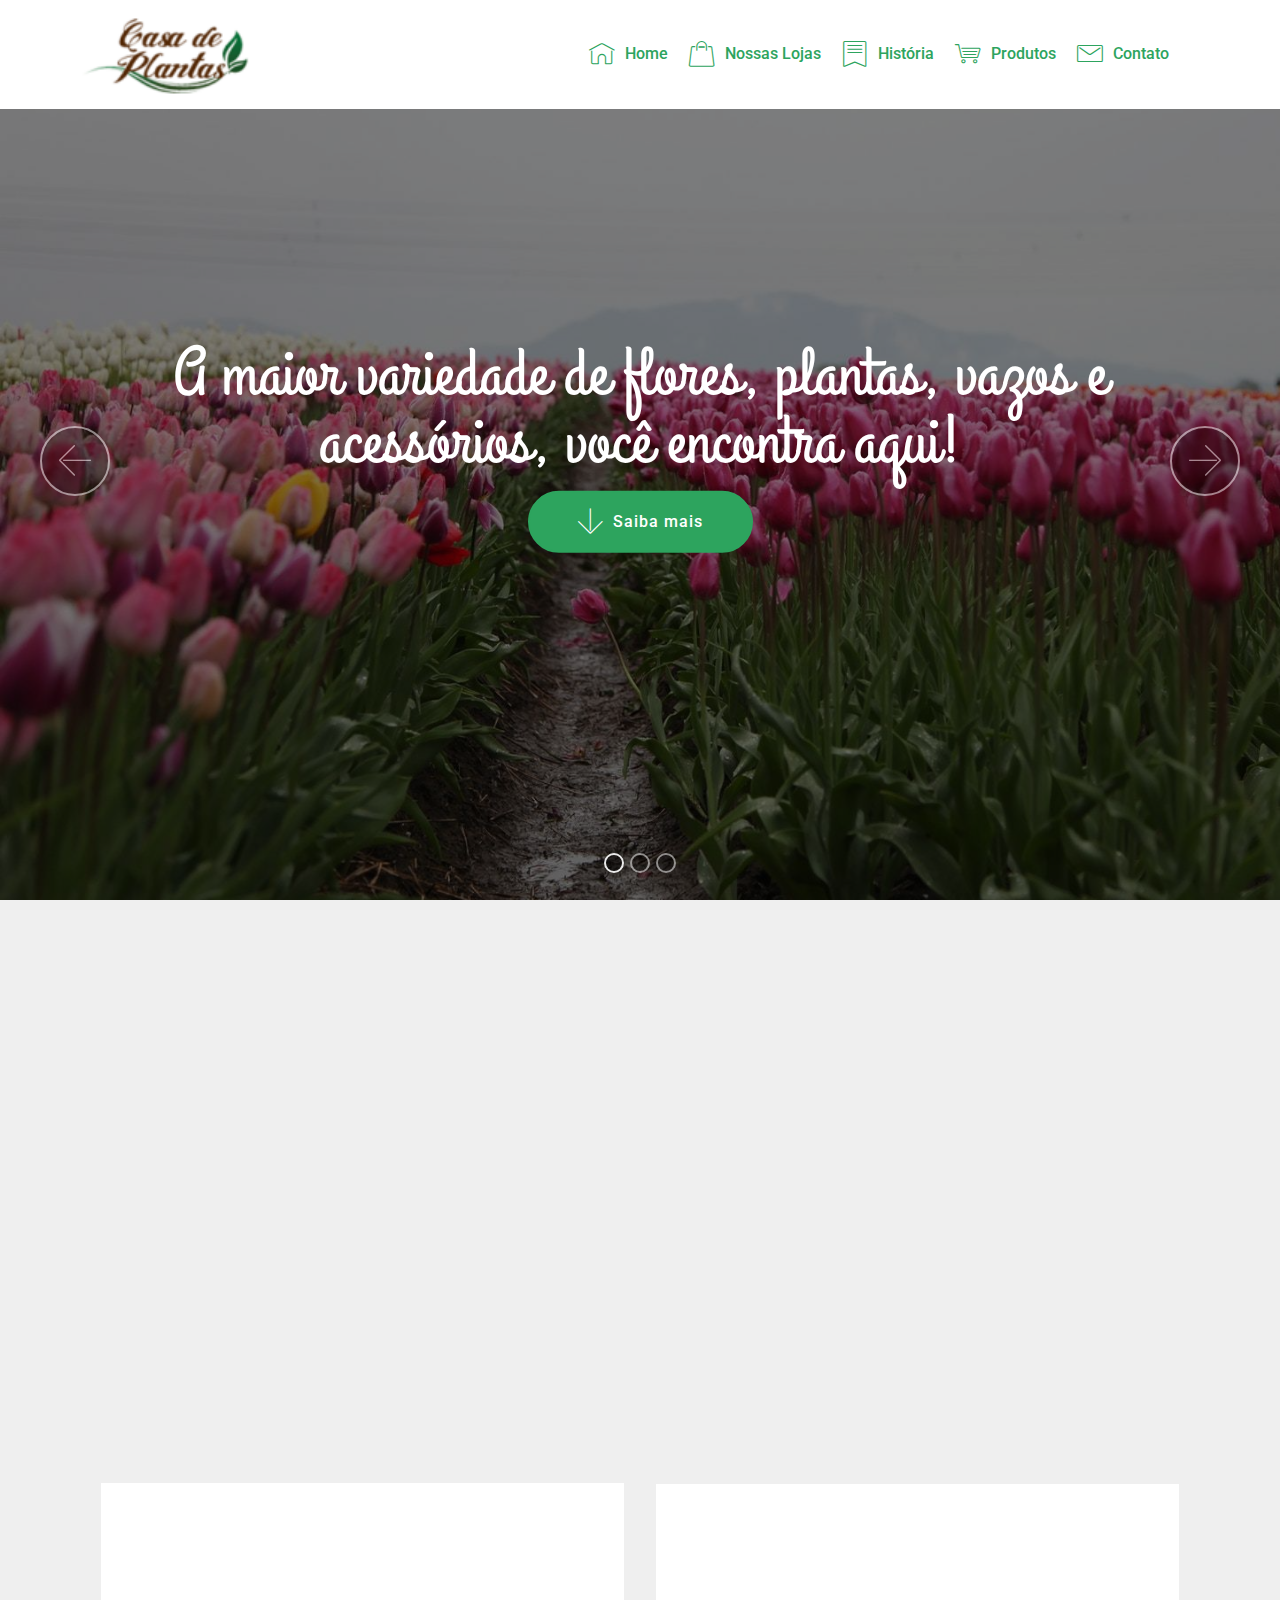
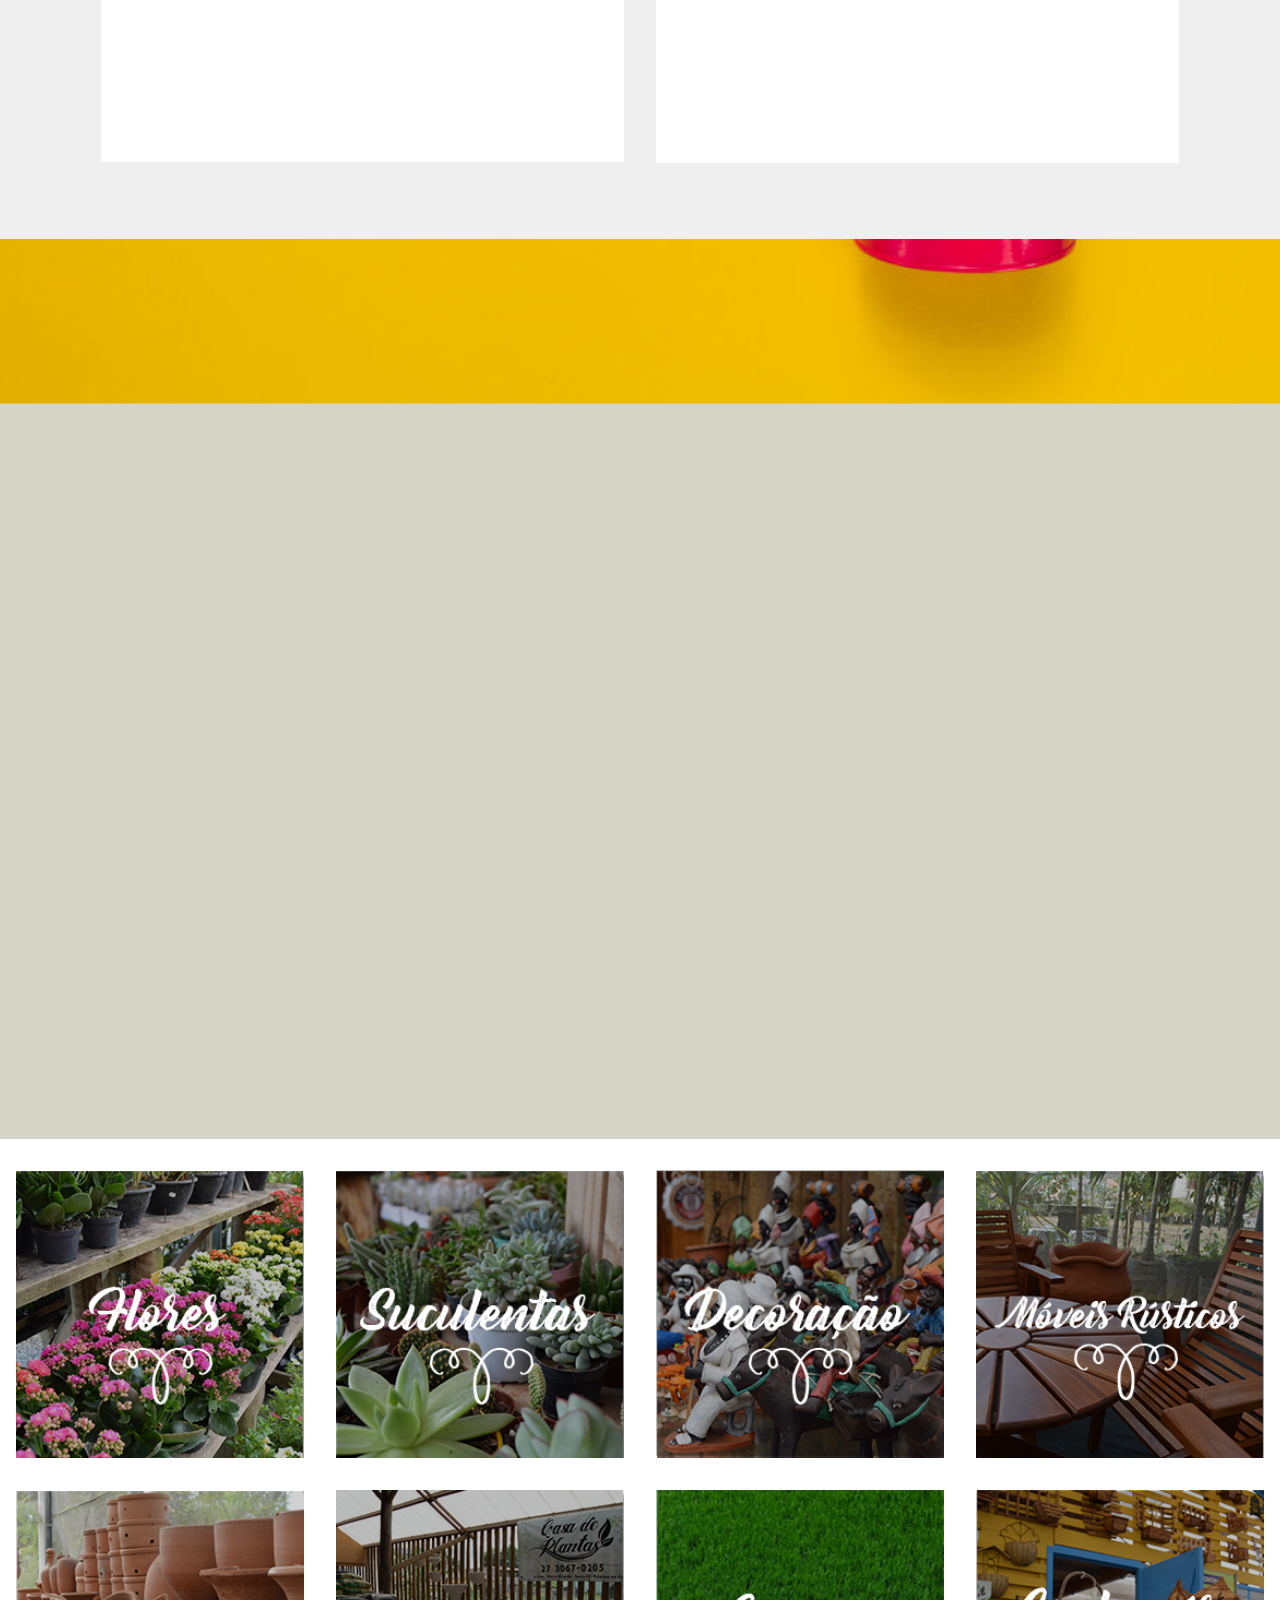
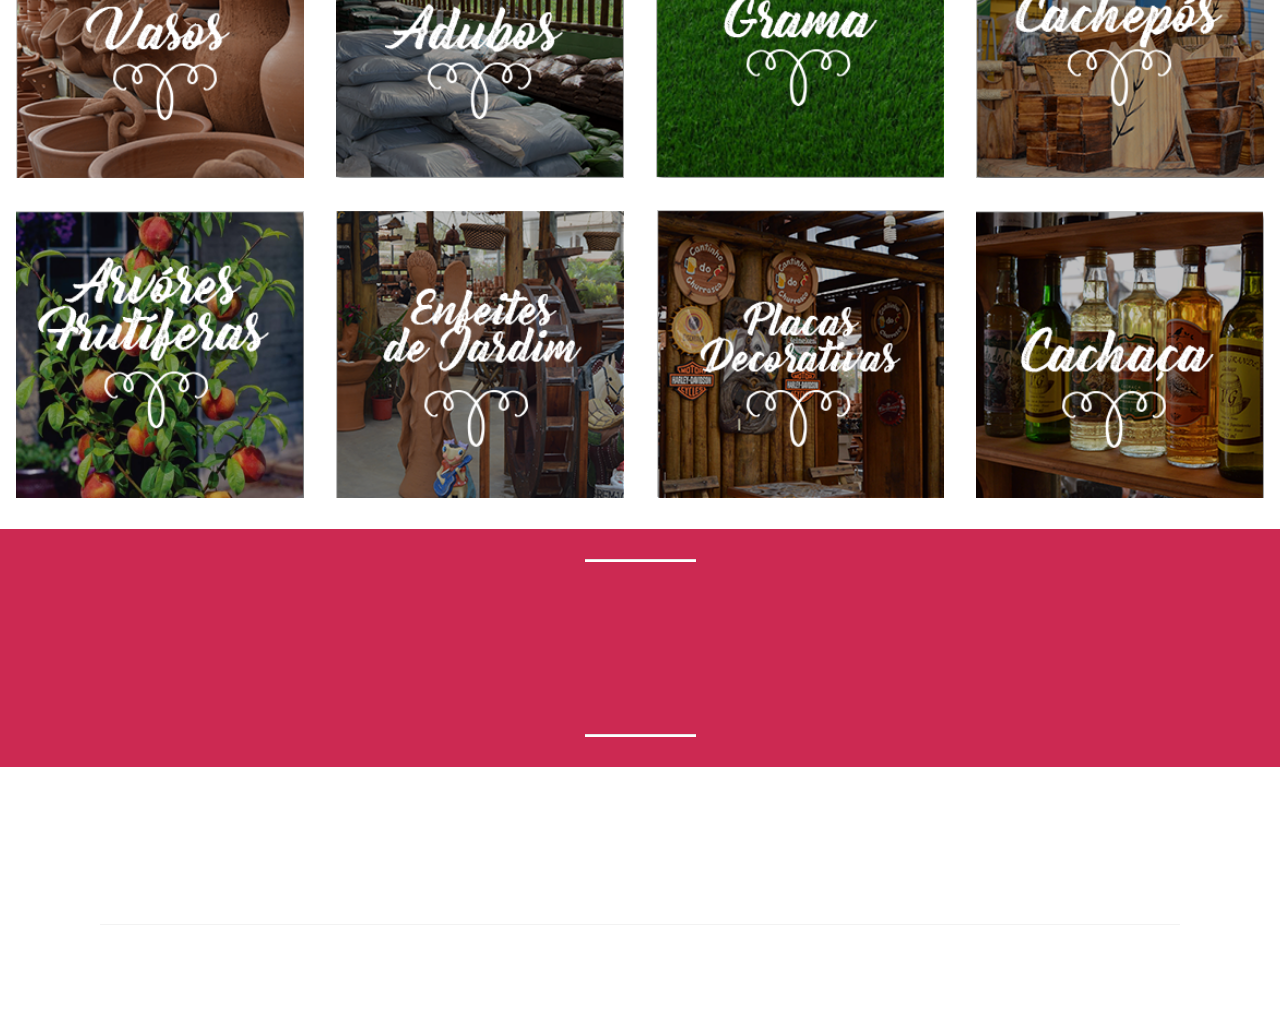
==== projects/casadeplantas/index.html @ 3182a77b "Project Casa de Plantas" ====
<!DOCTYPE html>
<html >
<head>
  <!-- Site made with Mobirise Website Builder v4.6.5, https://mobirise.com -->
  <meta charset="UTF-8">
  <meta http-equiv="X-UA-Compatible" content="IE=edge">
  <meta name="generator" content="Mobirise v4.6.5, mobirise.com">
  <meta name="viewport" content="width=device-width, initial-scale=1, minimum-scale=1">
  <link rel="shortcut icon" href="assets/images/logocasa-122x62.png" type="image/x-icon">
  <meta name="description" content="">
  <title>Home</title>
  <link rel="stylesheet" href="assets/web/assets/mobirise-icons/mobirise-icons.css">
  <link rel="stylesheet" href="assets/tether/tether.min.css">
  <link rel="stylesheet" href="assets/bootstrap/css/bootstrap.min.css">
  <link rel="stylesheet" href="assets/bootstrap/css/bootstrap-grid.min.css">
  <link rel="stylesheet" href="assets/bootstrap/css/bootstrap-reboot.min.css">
  <link rel="stylesheet" href="assets/dropdown/css/style.css">
  <link rel="stylesheet" href="assets/animatecss/animate.min.css">
  <link rel="stylesheet" href="assets/socicon/css/styles.css">
  <link rel="stylesheet" href="assets/theme/css/style.css">
  <link rel="stylesheet" href="assets/gallery/style.css">
  <link rel="stylesheet" href="assets/mobirise/css/mbr-additional.css" type="text/css">
  
  
  
</head>
<body>
  <section class="menu cid-qLz55NxRgH" once="menu" id="menu1-e">

    

    <nav class="navbar navbar-expand beta-menu navbar-dropdown align-items-center navbar-fixed-top navbar-toggleable-sm">
        <button class="navbar-toggler navbar-toggler-right" type="button" data-toggle="collapse" data-target="#navbarSupportedContent" aria-controls="navbarSupportedContent" aria-expanded="false" aria-label="Toggle navigation">
            <div class="hamburger">
                <span></span>
                <span></span>
                <span></span>
                <span></span>
            </div>
        </button>
        <div class="menu-logo">
            <div class="navbar-brand">
                <span class="navbar-logo">
                    <a href="https://mobirise.com">
                         <img src="assets/images/logocasa-122x62.png" alt="Mobirise" title="" style="height: 5.8rem;">
                    </a>
                </span>
                <span class="navbar-caption-wrap"><a class="navbar-caption text-white display-4" href="https://mobirise.com">
                        Casa de Plantas</a></span>
            </div>
        </div>
        <div class="collapse navbar-collapse" id="navbarSupportedContent">
            <ul class="navbar-nav nav-dropdown nav-right" data-app-modern-menu="true"><li class="nav-item">
                    <a class="nav-link link text-primary display-4" href="https://mobirise.com">
                        <span class="mbri-home mbr-iconfont mbr-iconfont-btn"></span>
                        Home</a>
                </li><li class="nav-item"><a class="nav-link link text-primary display-4" href="https://mobirise.com"><span class="mbri-shopping-bag mbr-iconfont mbr-iconfont-btn"></span>
                        
                        Nossas Lojas</a></li><li class="nav-item"><a class="nav-link link text-primary display-4" href="https://mobirise.com"><span class="mbri-bookmark mbr-iconfont mbr-iconfont-btn"></span>
                        
                        História</a></li><li class="nav-item"><a class="nav-link link text-primary display-4" href="https://mobirise.com"><span class="mbri-shopping-cart mbr-iconfont mbr-iconfont-btn"></span>
                        
                        Produtos</a></li><li class="nav-item"><a class="nav-link link text-primary display-4" href="https://mobirise.com"><span class="mbri-letter mbr-iconfont mbr-iconfont-btn"></span>
                        
                        Contato</a></li>
                <li class="nav-item">
                    <a class="nav-link link text-primary display-4" href="https://mobirise.com">
                        </a>
                </li></ul>
            
        </div>
    </nav>
</section>

<section class="engine"><a href="https://mobirise.ws/k">develop your own website</a></section><section class="carousel slide cid-qLC7pUG3yW" data-interval="false" id="slider1-m">

    

    <div class="full-screen"><div class="mbr-slider slide carousel" data-pause="true" data-keyboard="false" data-ride="false" data-interval="false"><ol class="carousel-indicators"><li data-app-prevent-settings="" data-target="#slider1-m" class=" active" data-slide-to="0"></li><li data-app-prevent-settings="" data-target="#slider1-m" data-slide-to="1"></li><li data-app-prevent-settings="" data-target="#slider1-m" data-slide-to="2"></li></ol><div class="carousel-inner" role="listbox"><div class="carousel-item slider-fullscreen-image active" data-bg-video-slide="false" style="background-image: url(assets/images/mbr-1445x1080.jpg);"><div class="container container-slide"><div class="image_wrapper"><div class="mbr-overlay"></div><img src="assets/images/mbr-1445x1080.jpg"><div class="carousel-caption justify-content-center"><div class="col-10 align-center"><h2 class="mbr-fonts-style display-1">A maior variedade de flores, plantas, vazos e acessórios, você encontra aqui!</h2><div class="mbr-section-btn" buttons="0"><a class="btn  display-4 btn-primary" href="https://mobirise.com"><span class="mbri-down mbr-iconfont mbr-iconfont-btn"></span>Saiba mais</a> </div></div></div></div></div></div><div class="carousel-item slider-fullscreen-image" data-bg-video-slide="https://www.youtube.com/watch?v=fwkKc6M60-0"><div class="mbr-overlay"></div><div class="container container-slide"><div class="image_wrapper"><img src="assets/images/2.jpg" style="opacity: 0;"><div class="carousel-caption justify-content-center"><div class="col-10 align-left"><h2 class="mbr-fonts-style display-1">VIDEO SLIDE</h2><p class="lead mbr-text mbr-fonts-style display-5">Slide with youtube video background and color overlay. Title and text are aligned to the left.</p></div></div></div></div></div><div class="carousel-item slider-fullscreen-image" data-bg-video-slide="false" style="background-image: url(assets/images/3.jpg);"><div class="container container-slide"><div class="image_wrapper"><div class="mbr-overlay"></div><img src="assets/images/3.jpg"><div class="carousel-caption justify-content-center"><div class="col-10 align-right"><h2 class="mbr-fonts-style display-1">IMAGE SLIDE</h2><p class="lead mbr-text mbr-fonts-style display-5">Choose from the large selection of latest pre-made blocks - jumbotrons, hero images, parallax scrolling, video backgrounds, hamburger menu, sticky header and more.</p><div class="mbr-section-btn" buttons="0"><a class="btn btn-info display-4" href="https://mobirise.com">FOR WINDOWS</a> <a class="btn  btn-white-outline display-4" href="https://mobirise.com">FOR MAC</a></div></div></div></div></div></div></div><a data-app-prevent-settings="" class="carousel-control carousel-control-prev" role="button" data-slide="prev" href="#slider1-m"><span aria-hidden="true" class="mbri-left mbr-iconfont"></span><span class="sr-only">Previous</span></a><a data-app-prevent-settings="" class="carousel-control carousel-control-next" role="button" data-slide="next" href="#slider1-m"><span aria-hidden="true" class="mbri-right mbr-iconfont"></span><span class="sr-only">Next</span></a></div></div>

</section>

<section class="features18 popup-btn-cards cid-qLzdZQJFqH" id="features18-j">

    

    
    <div class="container">
        <h2 class="mbr-section-title pb-3 align-center mbr-fonts-style display-1"><em>
            Conheça nossas lojas</em></h2>
        
        <div class="media-container-row pt-5 ">
            <div class="card p-3 col-12 col-md-6">
                <div class="card-wrapper ">
                    <div class="card-img">
                        <div class="mbr-overlay"></div>
                        <div class="mbr-section-btn text-center"><a href="https://mobirise.com" class="btn btn-primary display-4">Saiba mais</a></div>
                        <img src="assets/images/nova-almeida-435x294.png" alt="Mobirise" title="">
                    </div>
                    <div class="card-box">
                        <h4 class="card-title mbr-fonts-style display-1">
                            Nova Almeida</h4>
                        <p class="mbr-text mbr-fonts-style align-left display-7">
                            Matriz: Av. Edvaldo Lima, 366,<br>Nova Almeida, Serra, ES<br>27 300205.0205 | 27 3099.3636<br>27 99604.5828</p>
                    </div>
                </div>
            </div>
            <div class="card p-3 col-12 col-md-6">
                <div class="card-wrapper">
                    <div class="card-img">
                        <div class="mbr-overlay"></div>
                        <div class="mbr-section-btn text-center"><a href="https://mobirise.com" class="btn btn-primary display-4">Saiba mais</a></div>
                        <img src="assets/images/vianna-435x295.png" alt="Mobirise" title="">
                    </div>
                    <div class="card-box">
                        <h4 class="card-title mbr-fonts-style display-1">
                            Vianna</h4>
                        <p class="mbr-text mbr-fonts-style display-7">
                           Filial: BR 262, KM 305,<br>Ribeira, Vianna, ES<br>27 3012.2121 | 27 99796.4294<br>27 99819.5432</p>
                    </div>
                </div>
            </div>

            

            
        </div>
    </div>
</section>

<section class="header9 cid-qLCddKnNdY mbr-fullscreen mbr-parallax-background" id="header9-n">

    

    <div class="mbr-overlay" style="opacity: 0.2; background-color: rgb(120, 115, 36);">
    </div>

    <div class="container">
        <div class="media-container-column mbr-white col-md-8">
            <h1 class="mbr-section-title align-left mbr-bold pb-3 mbr-fonts-style display-1"><em>A Casa de Plantas brotou de um Sonho de empreender e inovar no segmento!</em></h1>
            
            <p class="mbr-text align-left pb-3 mbr-fonts-style display-5">
                Foi pensando assim que a empresa buscou o que há de melhor no mercado de flores. A começar por nossos profissionais que são altamente qualificados, com formação nacional e internacional no segmento, o que nos credencia a proporcionar aos nossos clientes os melhores produtos e serviços que o mercado de flores pode oferecer.</p>
            
        </div>
    </div>

    
</section>

<section class="mbr-gallery mbr-slider-carousel cid-qLCiSWpXST" id="gallery3-o">

    

    <div>
        <div><!-- Filter --><!-- Gallery --><div class="mbr-gallery-row"><div class="mbr-gallery-layout-default"><div><div><div class="mbr-gallery-item mbr-gallery-item--p2" data-video-url="false" data-tags="Awesome"><div href="#lb-gallery3-o" data-slide-to="0" data-toggle="modal"><img src="assets/images/flores-264x264-264x264.png" alt=""><span class="icon-focus"></span></div></div><div class="mbr-gallery-item mbr-gallery-item--p2" data-video-url="false" data-tags="Responsive"><div href="#lb-gallery3-o" data-slide-to="1" data-toggle="modal"><img src="assets/images/suculentas-264x264-264x264.png" alt=""><span class="icon-focus"></span></div></div><div class="mbr-gallery-item mbr-gallery-item--p2" data-video-url="false" data-tags="Creative"><div href="#lb-gallery3-o" data-slide-to="2" data-toggle="modal"><img src="assets/images/decoracao-264x264-264x264.png" alt=""><span class="icon-focus"></span></div></div><div class="mbr-gallery-item mbr-gallery-item--p2" data-video-url="false" data-tags="Animated"><div href="#lb-gallery3-o" data-slide-to="3" data-toggle="modal"><img src="assets/images/moveis-rusticos-264x264-264x264.png" alt=""><span class="icon-focus"></span></div></div><div class="mbr-gallery-item mbr-gallery-item--p2" data-video-url="false" data-tags="Awesome"><div href="#lb-gallery3-o" data-slide-to="4" data-toggle="modal"><img src="assets/images/vazos-264x264-264x264.png" alt=""><span class="icon-focus"></span></div></div><div class="mbr-gallery-item mbr-gallery-item--p2" data-video-url="false" data-tags="Awesome"><div href="#lb-gallery3-o" data-slide-to="5" data-toggle="modal"><img src="assets/images/adubos-264x264-264x264.png" alt=""><span class="icon-focus"></span></div></div><div class="mbr-gallery-item mbr-gallery-item--p2" data-video-url="false" data-tags="Responsive"><div href="#lb-gallery3-o" data-slide-to="6" data-toggle="modal"><img src="assets/images/gramas-264x264-264x264.png" alt=""><span class="icon-focus"></span></div></div><div class="mbr-gallery-item mbr-gallery-item--p2" data-video-url="false" data-tags="Animated"><div href="#lb-gallery3-o" data-slide-to="7" data-toggle="modal"><img src="assets/images/cachepos-264x264-264x264.png" alt=""><span class="icon-focus"></span></div></div><div class="mbr-gallery-item mbr-gallery-item--p2" data-video-url="false" data-tags="Animated"><div href="#lb-gallery3-o" data-slide-to="8" data-toggle="modal"><img src="assets/images/arvores-264x264-264x264.png" alt=""><span class="icon-focus"></span></div></div><div class="mbr-gallery-item mbr-gallery-item--p2" data-video-url="false" data-tags="Animated"><div href="#lb-gallery3-o" data-slide-to="9" data-toggle="modal"><img src="assets/images/enfeites-264x264-264x264.png" alt=""><span class="icon-focus"></span></div></div><div class="mbr-gallery-item mbr-gallery-item--p2" data-video-url="false" data-tags="Animated"><div href="#lb-gallery3-o" data-slide-to="10" data-toggle="modal"><img src="assets/images/placas-264x264-264x264.png" alt=""><span class="icon-focus"></span></div></div><div class="mbr-gallery-item mbr-gallery-item--p2" data-video-url="false" data-tags="Animated"><div href="#lb-gallery3-o" data-slide-to="11" data-toggle="modal"><img src="assets/images/cachaca-264x264-264x264.png" alt=""><span class="icon-focus"></span></div></div></div></div><div class="clearfix"></div></div></div><!-- Lightbox --><div data-app-prevent-settings="" class="mbr-slider modal fade carousel slide" tabindex="-1" data-keyboard="true" data-interval="false" id="lb-gallery3-o"><div class="modal-dialog"><div class="modal-content"><div class="modal-body"><div class="carousel-inner"><div class="carousel-item"><img src="assets/images/flores-264x264.png" alt=""></div><div class="carousel-item"><img src="assets/images/suculentas-264x264.png" alt=""></div><div class="carousel-item"><img src="assets/images/decoracao-264x264.png" alt=""></div><div class="carousel-item"><img src="assets/images/moveis-rusticos-264x264.png" alt=""></div><div class="carousel-item"><img src="assets/images/vazos-264x264.png" alt=""></div><div class="carousel-item"><img src="assets/images/adubos-264x264.png" alt=""></div><div class="carousel-item"><img src="assets/images/gramas-264x264.png" alt=""></div><div class="carousel-item"><img src="assets/images/cachepos-264x264.png" alt=""></div><div class="carousel-item"><img src="assets/images/arvores-264x264.png" alt=""></div><div class="carousel-item"><img src="assets/images/enfeites-264x264.png" alt=""></div><div class="carousel-item"><img src="assets/images/placas-264x264.png" alt=""></div><div class="carousel-item active"><img src="assets/images/cachaca-264x264.png" alt=""></div></div><a class="carousel-control carousel-control-prev" role="button" data-slide="prev" href="#lb-gallery3-o"><span class="mbri-left mbr-iconfont" aria-hidden="true"></span><span class="sr-only">Previous</span></a><a class="carousel-control carousel-control-next" role="button" data-slide="next" href="#lb-gallery3-o"><span class="mbri-right mbr-iconfont" aria-hidden="true"></span><span class="sr-only">Next</span></a><a class="close" href="#" role="button" data-dismiss="modal"><span class="sr-only">Close</span></a></div></div></div></div></div>
    </div>

</section>

<section class="mbr-section article content9 cid-qLCkX81iTG" id="content9-p">
    
     

    <div class="container">
        <div class="inner-container" style="width: 100%;">
            <hr class="line" style="width: 10%;">
            <div class="section-text align-center mbr-fonts-style display-5"><em>
                    Trabalhamos pela satisfação dos nossos clientes desde um simples arrranjo ao mais requintado evento, pois o que importa é ver o brilho no olhar de nossos clientes diante de nosso trabalho. Isso é o que nos move e nos inspira.</em></div>
            <hr class="line" style="width: 10%;">
        </div>
        </div>
</section>

<section class="cid-qLCELW6ILm" id="footer5-w">

    

    

    <div class="container">
        <div class="media-container-row">
            <div class="col-md-3">
                <div class="media-wrap">
                    <a href="https://mobirise.com/">
                       <img src="assets/images/logocasa-122x62.png" alt="Mobirise" title="">
                    </a>
                </div>
            </div>
            <div class="col-md-9">
                <p class="mbr-text align-right links mbr-fonts-style display-7">
                    <a href="#" class="text-black">ABOUT</a> &nbsp;&nbsp;&nbsp;&nbsp;
                    <a href="#" class="text-black">TERMS</a> &nbsp;&nbsp;&nbsp;&nbsp;
                    <a href="#" class="text-black">CAREERS</a> &nbsp;&nbsp;&nbsp;&nbsp;
                    <a href="#" class="text-black">CONTACT</a>
                </p>
            </div>
        </div>
        <div class="footer-lower">
            <div class="media-container-row">
                <div class="col-md-12">
                    <hr>
                </div>
            </div>
            <div class="media-container-row mbr-white">
                <div class="col-md-6 copyright">
                    <p class="mbr-text mbr-fonts-style display-7">
                        © Copyright 2018 Casa de Plantas<br></p>
                </div>
                <div class="col-md-6">
                    <div class="social-list align-right">
                        <div class="soc-item">
                            <a href="https://twitter.com/mobirise" target="_blank">
                                <span class="socicon-twitter socicon mbr-iconfont mbr-iconfont-social"></span>
                            </a>
                        </div>
                        <div class="soc-item">
                            <a href="https://www.facebook.com/pages/Mobirise/1616226671953247" target="_blank">
                                <span class="socicon-facebook socicon mbr-iconfont mbr-iconfont-social"></span>
                            </a>
                        </div>
                        
                        
                        
                        
                    </div>
                </div>
            </div>
        </div>
    </div>
</section>


  <script src="assets/web/assets/jquery/jquery.min.js"></script>
  <script src="assets/popper/popper.min.js"></script>
  <script src="assets/tether/tether.min.js"></script>
  <script src="assets/bootstrap/js/bootstrap.min.js"></script>
  <script src="assets/smoothscroll/smooth-scroll.js"></script>
  <script src="assets/dropdown/js/script.min.js"></script>
  <script src="assets/touchswipe/jquery.touch-swipe.min.js"></script>
  <script src="assets/viewportchecker/jquery.viewportchecker.js"></script>
  <script src="assets/vimeoplayer/jquery.mb.vimeo_player.js"></script>
  <script src="assets/masonry/masonry.pkgd.min.js"></script>
  <script src="assets/imagesloaded/imagesloaded.pkgd.min.js"></script>
  <script src="assets/bootstrapcarouselswipe/bootstrap-carousel-swipe.js"></script>
  <script src="assets/mbr-popup-btns/mbr-popup-btns.js"></script>
  <script src="assets/parallax/jarallax.min.js"></script>
  <script src="assets/ytplayer/jquery.mb.ytplayer.min.js"></script>
  <script src="assets/theme/js/script.js"></script>
  <script src="assets/slidervideo/script.js"></script>
  <script src="assets/gallery/player.min.js"></script>
  <script src="assets/gallery/script.js"></script>
  
  
 <div id="scrollToTop" class="scrollToTop mbr-arrow-up"><a style="text-align: center;"><i></i></a></div>
    <input name="animation" type="hidden">
  </body>
</html>
---- projects/casadeplantas/assets/web/assets/mobirise-icons/mobirise-icons.css ----
@font-face {
  font-family: 'MobiriseIcons';
  src:  url('mobirise-icons.eot?spat4u');
  src:  url('mobirise-icons.eot?spat4u#iefix') format('embedded-opentype'),
    url('mobirise-icons.ttf?spat4u') format('truetype'),
    url('mobirise-icons.woff?spat4u') format('woff'),
    url('mobirise-icons.svg?spat4u#MobiriseIcons') format('svg');
  font-weight: normal;
  font-style: normal;
}

[class^="mbri-"], [class*=" mbri-"] {
  /* use !important to prevent issues with browser extensions that change fonts */
  font-family: MobiriseIcons !important;
  speak: none;
  font-style: normal;
  font-weight: normal;
  font-variant: normal;
  text-transform: none;
  line-height: 1;

  /* Better Font Rendering =========== */
  -webkit-font-smoothing: antialiased;
  -moz-osx-font-smoothing: grayscale;
}

.mbri-add-submenu:before {
  content: "\e900";
}
.mbri-alert:before {
  content: "\e901";
}
.mbri-align-center:before {
  content: "\e902";
}
.mbri-align-justify:before {
  content: "\e903";
}
.mbri-align-left:before {
  content: "\e904";
}
.mbri-align-right:before {
  content: "\e905";
}
.mbri-android:before {
  content: "\e906";
}
.mbri-apple:before {
  content: "\e907";
}
.mbri-arrow-down:before {
  content: "\e908";
}
.mbri-arrow-next:before {
  content: "\e909";
}
.mbri-arrow-prev:before {
  content: "\e90a";
}
.mbri-arrow-up:before {
  content: "\e90b";
}
.mbri-bold:before {
  content: "\e90c";
}
.mbri-bookmark:before {
  content: "\e90d";
}
.mbri-bootstrap:before {
  content: "\e90e";
}
.mbri-briefcase:before {
  content: "\e90f";
}
.mbri-browse:before {
  content: "\e910";
}
.mbri-bulleted-list:before {
  content: "\e911";
}
.mbri-calendar:before {
  content: "\e912";
}
.mbri-camera:before {
  content: "\e913";
}
.mbri-cart-add:before {
  content: "\e914";
}
.mbri-cart-full:before {
  content: "\e915";
}
.mbri-cash:before {
  content: "\e916";
}
.mbri-change-style:before {
  content: "\e917";
}
.mbri-chat:before {
  content: "\e918";
}
.mbri-clock:before {
  content: "\e919";
}
.mbri-close:before {
  content: "\e91a";
}
.mbri-cloud:before {
  content: "\e91b";
}
.mbri-code:before {
  content: "\e91c";
}
.mbri-contact-form:before {
  content: "\e91d";
}
.mbri-credit-card:before {
  content: "\e91e";
}
.mbri-cursor-click:before {
  content: "\e91f";
}
.mbri-cust-feedback:before {
  content: "\e920";
}
.mbri-database:before {
  content: "\e921";
}
.mbri-delivery:before {
  content: "\e922";
}
.mbri-desktop:before {
  content: "\e923";
}
.mbri-devices:before {
  content: "\e924";
}
.mbri-down:before {
  content: "\e925";
}
.mbri-download:before {
  content: "\e989";
}
.mbri-drag-n-drop:before {
  content: "\e927";
}
.mbri-drag-n-drop2:before {
  content: "\e928";
}
.mbri-edit:before {
  content: "\e929";
}
.mbri-edit2:before {
  content: "\e92a";
}
.mbri-error:before {
  content: "\e92b";
}
.mbri-extension:before {
  content: "\e92c";
}
.mbri-features:before {
  content: "\e92d";
}
.mbri-file:before {
  content: "\e92e";
}
.mbri-flag:before {
  content: "\e92f";
}
.mbri-folder:before {
  content: "\e930";
}
.mbri-gift:before {
  content: "\e931";
}
.mbri-github:before {
  content: "\e932";
}
.mbri-globe:before {
  content: "\e933";
}
.mbri-globe-2:before {
  content: "\e934";
}
.mbri-growing-chart:before {
  content: "\e935";
}
.mbri-hearth:before {
  content: "\e936";
}
.mbri-help:before {
  content: "\e937";
}
.mbri-home:before {
  content: "\e938";
}
.mbri-hot-cup:before {
  content: "\e939";
}
.mbri-idea:before {
  content: "\e93a";
}
.mbri-image-gallery:before {
  content: "\e93b";
}
.mbri-image-slider:before {
  content: "\e93c";
}
.mbri-info:before {
  content: "\e93d";
}
.mbri-italic:before {
  content: "\e93e";
}
.mbri-key:before {
  content: "\e93f";
}
.mbri-laptop:before {
  content: "\e940";
}
.mbri-layers:before {
  content: "\e941";
}
.mbri-left-right:before {
  content: "\e942";
}
.mbri-left:before {
  content: "\e943";
}
.mbri-letter:before {
  content: "\e944";
}
.mbri-like:before {
  content: "\e945";
}
.mbri-link:before {
  content: "\e946";
}
.mbri-lock:before {
  content: "\e947";
}
.mbri-login:before {
  content: "\e948";
}
.mbri-logout:before {
  content: "\e949";
}
.mbri-magic-stick:before {
  content: "\e94a";
}
.mbri-map-pin:before {
  content: "\e94b";
}
.mbri-menu:before {
  content: "\e94c";
}
.mbri-mobile:before {
  content: "\e94d";
}
.mbri-mobile2:before {
  content: "\e94e";
}
.mbri-mobirise:before {
  content: "\e94f";
}
.mbri-more-horizontal:before {
  content: "\e950";
}
.mbri-more-vertical:before {
  content: "\e951";
}
.mbri-music:before {
  content: "\e952";
}
.mbri-new-file:before {
  content: "\e953";
}
.mbri-numbered-list:before {
  content: "\e954";
}
.mbri-opened-folder:before {
  content: "\e955";
}
.mbri-pages:before {
  content: "\e956";
}
.mbri-paper-plane:before {
  content: "\e957";
}
.mbri-paperclip:before {
  content: "\e958";
}
.mbri-photo:before {
  content: "\e959";
}
.mbri-photos:before {
  content: "\e95a";
}
.mbri-pin:before {
  content: "\e95b";
}
.mbri-play:before {
  content: "\e95c";
}
.mbri-plus:before {
  content: "\e95d";
}
.mbri-preview:before {
  content: "\e95e";
}
.mbri-print:before {
  content: "\e95f";
}
.mbri-protect:before {
  content: "\e960";
}
.mbri-question:before {
  content: "\e961";
}
.mbri-quote-left:before {
  content: "\e962";
}
.mbri-quote-right:before {
  content: "\e963";
}
.mbri-refresh:before {
  content: "\e964";
}
.mbri-responsive:before {
  content: "\e965";
}
.mbri-right:before {
  content: "\e966";
}
.mbri-rocket:before {
  content: "\e967";
}
.mbri-sad-face:before {
  content: "\e968";
}
.mbri-sale:before {
  content: "\e969";
}
.mbri-save:before {
  content: "\e96a";
}
.mbri-search:before {
  content: "\e96b";
}
.mbri-setting:before {
  content: "\e96c";
}
.mbri-setting2:before {
  content: "\e96d";
}
.mbri-setting3:before {
  content: "\e96e";
}
.mbri-share:before {
  content: "\e96f";
}
.mbri-shopping-bag:before {
  content: "\e970";
}
.mbri-shopping-basket:before {
  content: "\e971";
}
.mbri-shopping-cart:before {
  content: "\e972";
}
.mbri-sites:before {
  content: "\e973";
}
.mbri-smile-face:before {
  content: "\e974";
}
.mbri-speed:before {
  content: "\e975";
}
.mbri-star:before {
  content: "\e976";
}
.mbri-success:before {
  content: "\e977";
}
.mbri-sun:before {
  content: "\e978";
}
.mbri-sun2:before {
  content: "\e979";
}
.mbri-tablet:before {
  content: "\e97a";
}
.mbri-tablet-vertical:before {
  content: "\e97b";
}
.mbri-target:before {
  content: "\e97c";
}
.mbri-timer:before {
  content: "\e97d";
}
.mbri-to-ftp:before {
  content: "\e97e";
}
.mbri-to-local-drive:before {
  content: "\e97f";
}
.mbri-touch-swipe:before {
  content: "\e980";
}
.mbri-touch:before {
  content: "\e981";
}
.mbri-trash:before {
  content: "\e982";
}
.mbri-underline:before {
  content: "\e983";
}
.mbri-unlink:before {
  content: "\e984";
}
.mbri-unlock:before {
  content: "\e985";
}
.mbri-up-down:before {
  content: "\e986";
}
.mbri-up:before {
  content: "\e987";
}
.mbri-update:before {
  content: "\e988";
}
.mbri-upload:before {
 content: "\e926"; 
}
.mbri-user:before {
  content: "\e98a";
}
.mbri-user2:before {
  content: "\e98b";
}
.mbri-users:before {
  content: "\e98c";
}
.mbri-video:before {
  content: "\e98d";
}
.mbri-video-play:before {
  content: "\e98e";
}
.mbri-watch:before {
  content: "\e98f";
}
.mbri-website-theme:before {
  content: "\e990";
}
.mbri-wifi:before {
  content: "\e991";
}
.mbri-windows:before {
  content: "\e992";
}
.mbri-zoom-out:before {
  content: "\e993";
}
.mbri-redo:before {
  content: "\e994";
}
.mbri-undo:before {
  content: "\e995";
}
---- projects/casadeplantas/assets/dropdown/css/style.css ----
.navbar-dropdown {
  left: 0;
  padding: 0;
  position: absolute;
  right: 0;
  top: 0;
  transition: all 0.45s ease;
  z-index: 1030;
  background: #282828; }
  .navbar-dropdown .navbar-logo {
    margin-right: 0.8rem;
    transition: margin 0.3s ease-in-out;
    vertical-align: middle; }
    .navbar-dropdown .navbar-logo img {
      height: 3.125rem;
      transition: all 0.3s ease-in-out; }
    .navbar-dropdown .navbar-logo.mbr-iconfont {
      font-size: 3.125rem;
      line-height: 3.125rem; }
  .navbar-dropdown .navbar-caption {
    font-weight: 700;
    white-space: normal;
    vertical-align: -4px;
    line-height: 3.125rem !important; }
    .navbar-dropdown .navbar-caption, .navbar-dropdown .navbar-caption:hover {
      color: inherit;
      text-decoration: none; }
  .navbar-dropdown .mbr-iconfont + .navbar-caption {
    vertical-align: -1px; }
  .navbar-dropdown.navbar-fixed-top {
    position: fixed; }
  .navbar-dropdown .navbar-brand span {
    vertical-align: -4px; }
  .navbar-dropdown.bg-color.transparent {
    background: none; }
  .navbar-dropdown.navbar-short .navbar-brand {
    padding: 0.625rem 0; }
    .navbar-dropdown.navbar-short .navbar-brand span {
      vertical-align: -1px; }
  .navbar-dropdown.navbar-short .navbar-caption {
    line-height: 2.375rem !important;
    vertical-align: -2px; }
  .navbar-dropdown.navbar-short .navbar-logo {
    margin-right: 0.5rem; }
    .navbar-dropdown.navbar-short .navbar-logo img {
      height: 2.375rem; }
    .navbar-dropdown.navbar-short .navbar-logo.mbr-iconfont {
      font-size: 2.375rem;
      line-height: 2.375rem; }
  .navbar-dropdown.navbar-short .mbr-table-cell {
    height: 3.625rem; }
  .navbar-dropdown .navbar-close {
    left: 0.6875rem;
    position: fixed;
    top: 0.75rem;
    z-index: 1000; }
  .navbar-dropdown .hamburger-icon {
    content: "";
    display: inline-block;
    vertical-align: middle;
    width: 16px;
    -webkit-box-shadow: 0 -6px 0 1px #282828,0 0 0 1px #282828,0 6px 0 1px #282828;
    -moz-box-shadow: 0 -6px 0 1px #282828,0 0 0 1px #282828,0 6px 0 1px #282828;
    box-shadow: 0 -6px 0 1px #282828,0 0 0 1px #282828,0 6px 0 1px #282828; }

.dropdown-menu .dropdown-toggle[data-toggle="dropdown-submenu"]::after {
  border-bottom: 0.35em solid transparent;
  border-left: 0.35em solid;
  border-right: 0;
  border-top: 0.35em solid transparent;
  margin-left: 0.3rem; }

.dropdown-menu .dropdown-item:focus {
  outline: 0; }

.nav-dropdown {
  font-size: 0.75rem;
  font-weight: 500;
  height: auto !important; }
  .nav-dropdown .nav-btn {
    padding-left: 1rem; }
  .nav-dropdown .link {
    margin: .667em 1.667em;
    font-weight: 500;
    padding: 0;
    transition: color .2s ease-in-out; }
    .nav-dropdown .link.dropdown-toggle {
      margin-right: 2.583em; }
      .nav-dropdown .link.dropdown-toggle::after {
        margin-left: .25rem;
        border-top: 0.35em solid;
        border-right: 0.35em solid transparent;
        border-left: 0.35em solid transparent;
        border-bottom: 0; }
      .nav-dropdown .link.dropdown-toggle[aria-expanded="true"] {
        margin: 0;
        padding: 0.667em 3.263em  0.667em 1.667em; }
  .nav-dropdown .link::after,
  .nav-dropdown .dropdown-item::after {
    color: inherit; }
  .nav-dropdown .btn {
    font-size: 0.75rem;
    font-weight: 700;
    letter-spacing: 0;
    margin-bottom: 0;
    padding-left: 1.25rem;
    padding-right: 1.25rem; }
  .nav-dropdown .dropdown-menu {
    border-radius: 0;
    border: 0;
    left: 0;
    margin: 0;
    padding-bottom: 1.25rem;
    padding-top: 1.25rem;
    position: relative; }
  .nav-dropdown .dropdown-submenu {
    margin-left: 0.125rem;
    top: 0; }
  .nav-dropdown .dropdown-item {
    font-weight: 500;
    line-height: 2;
    padding: 0.3846em 4.615em 0.3846em 1.5385em;
    position: relative;
    transition: color .2s ease-in-out, background-color .2s ease-in-out; }
    .nav-dropdown .dropdown-item::after {
      margin-top: -0.3077em;
      position: absolute;
      right: 1.1538em;
      top: 50%; }
    .nav-dropdown .dropdown-item:focus, .nav-dropdown .dropdown-item:hover {
      background: none; }

@media (max-width: 767px) {
  .nav-dropdown.navbar-toggleable-sm {
    bottom: 0;
    display: none;
    left: 0;
    overflow-x: hidden;
    position: fixed;
    top: 0;
    transform: translateX(-100%);
    -ms-transform: translateX(-100%);
    -webkit-transform: translateX(-100%);
    width: 18.75rem;
    z-index: 999; } }
.nav-dropdown.navbar-toggleable-xl {
  bottom: 0;
  display: none;
  left: 0;
  overflow-x: hidden;
  position: fixed;
  top: 0;
  transform: translateX(-100%);
  -ms-transform: translateX(-100%);
  -webkit-transform: translateX(-100%);
  width: 18.75rem;
  z-index: 999; }

.nav-dropdown-sm {
  display: block !important;
  overflow-x: hidden;
  overflow: auto;
  padding-top: 3.875rem; }
  .nav-dropdown-sm::after {
    content: "";
    display: block;
    height: 3rem;
    width: 100%; }
  .nav-dropdown-sm.collapse.in ~ .navbar-close {
    display: block !important; }
  .nav-dropdown-sm.collapsing, .nav-dropdown-sm.collapse.in {
    transform: translateX(0);
    -ms-transform: translateX(0);
    -webkit-transform: translateX(0);
    transition: all 0.25s ease-out;
    -webkit-transition: all 0.25s ease-out;
    background: #282828; }
  .nav-dropdown-sm.collapsing[aria-expanded="false"] {
    transform: translateX(-100%);
    -ms-transform: translateX(-100%);
    -webkit-transform: translateX(-100%); }
  .nav-dropdown-sm .nav-item {
    display: block;
    margin-left: 0 !important;
    padding-left: 0; }
  .nav-dropdown-sm .link,
  .nav-dropdown-sm .dropdown-item {
    border-top: 1px dotted rgba(255, 255, 255, 0.1);
    font-size: 0.8125rem;
    line-height: 1.6;
    margin: 0 !important;
    padding: 0.875rem 2.4rem 0.875rem 1.5625rem !important;
    position: relative;
    white-space: normal; }
    .nav-dropdown-sm .link:focus, .nav-dropdown-sm .link:hover,
    .nav-dropdown-sm .dropdown-item:focus,
    .nav-dropdown-sm .dropdown-item:hover {
      background: rgba(0, 0, 0, 0.2) !important;
      color: #c0a375; }
  .nav-dropdown-sm .nav-btn {
    position: relative;
    padding: 1.5625rem 1.5625rem 0 1.5625rem; }
    .nav-dropdown-sm .nav-btn::before {
      border-top: 1px dotted rgba(255, 255, 255, 0.1);
      content: "";
      left: 0;
      position: absolute;
      top: 0;
      width: 100%; }
    .nav-dropdown-sm .nav-btn + .nav-btn {
      padding-top: 0.625rem; }
      .nav-dropdown-sm .nav-btn + .nav-btn::before {
        display: none; }
  .nav-dropdown-sm .btn {
    padding: 0.625rem 0; }
  .nav-dropdown-sm .dropdown-toggle[data-toggle="dropdown-submenu"]::after {
    margin-left: .25rem;
    border-top: 0.35em solid;
    border-right: 0.35em solid transparent;
    border-left: 0.35em solid transparent;
    border-bottom: 0; }
  .nav-dropdown-sm .dropdown-toggle[data-toggle="dropdown-submenu"][aria-expanded="true"]::after {
    border-top: 0;
    border-right: 0.35em solid transparent;
    border-left: 0.35em solid transparent;
    border-bottom: 0.35em solid; }
  .nav-dropdown-sm .dropdown-menu {
    margin: 0;
    padding: 0;
    position: relative;
    top: 0;
    left: 0;
    width: 100%;
    border: 0;
    float: none;
    border-radius: 0;
    background: none; }
  .nav-dropdown-sm .dropdown-submenu {
    left: 100%;
    margin-left: 0.125rem;
    margin-top: -1.25rem;
    top: 0; }

.navbar-toggleable-sm .nav-dropdown .dropdown-menu {
  position: absolute; }

.navbar-toggleable-sm .nav-dropdown .dropdown-submenu {
  left: 100%;
  margin-left: 0.125rem;
  margin-top: -1.25rem;
  top: 0; }

.navbar-toggleable-sm.opened .nav-dropdown .dropdown-menu {
  position: relative; }

.navbar-toggleable-sm.opened .nav-dropdown .dropdown-submenu {
  left: 0;
  margin-left: 00rem;
  margin-top: 0rem;
  top: 0; }

.is-builder .nav-dropdown.collapsing {
  transition: none !important; }

/*# sourceMappingURL=style.css.map */
---- projects/casadeplantas/assets/socicon/css/styles.css ----
@charset "UTF-8";

@font-face {
  font-family: "socicon";
  src:url("../fonts/socicon.eot");
  src:url("../fonts/socicon.eot?#iefix") format("embedded-opentype"),
    url("../fonts/socicon.woff") format("woff"),
    url("../fonts/socicon.ttf") format("truetype"),
    url("../fonts/socicon.svg#socicon") format("svg");
  font-weight: normal;
  font-style: normal;

}

[data-icon]:before {
  font-family: "socicon" !important;
  content: attr(data-icon);
  font-style: normal !important;
  font-weight: normal !important;
  font-variant: normal !important;
  text-transform: none !important;
  speak: none;
  line-height: 1;
  -webkit-font-smoothing: antialiased;
  -moz-osx-font-smoothing: grayscale;
}

[class^="socicon-"]:before,
[class*=" socicon-"]:before {
  font-family: "socicon" !important;
  font-style: normal !important;
  font-weight: normal !important;
  font-variant: normal !important;
  text-transform: none !important;
  speak: none;
  line-height: 1;
  -webkit-font-smoothing: antialiased;
  -moz-osx-font-smoothing: grayscale;
}

.socicon-modelmayhem:before {
  content: "\e000";
}
.socicon-mixcloud:before {
  content: "\e001";
}
.socicon-drupal:before {
  content: "\e002";
}
.socicon-swarm:before {
  content: "\e003";
}
.socicon-istock:before {
  content: "\e004";
}
.socicon-yammer:before {
  content: "\e005";
}
.socicon-ello:before {
  content: "\e006";
}
.socicon-stackoverflow:before {
  content: "\e007";
}
.socicon-persona:before {
  content: "\e008";
}
.socicon-triplej:before {
  content: "\e009";
}
.socicon-houzz:before {
  content: "\e00a";
}
.socicon-rss:before {
  content: "\e00b";
}
.socicon-paypal:before {
  content: "\e00c";
}
.socicon-odnoklassniki:before {
  content: "\e00d";
}
.socicon-airbnb:before {
  content: "\e00e";
}
.socicon-periscope:before {
  content: "\e00f";
}
.socicon-outlook:before {
  content: "\e010";
}
.socicon-coderwall:before {
  content: "\e011";
}
.socicon-tripadvisor:before {
  content: "\e012";
}
.socicon-appnet:before {
  content: "\e013";
}
.socicon-goodreads:before {
  content: "\e014";
}
.socicon-tripit:before {
  content: "\e015";
}
.socicon-lanyrd:before {
  content: "\e016";
}
.socicon-slideshare:before {
  content: "\e017";
}
.socicon-buffer:before {
  content: "\e018";
}
.socicon-disqus:before {
  content: "\e019";
}
.socicon-vkontakte:before {
  content: "\e01a";
}
.socicon-whatsapp:before {
  content: "\e01b";
}
.socicon-patreon:before {
  content: "\e01c";
}
.socicon-storehouse:before {
  content: "\e01d";
}
.socicon-pocket:before {
  content: "\e01e";
}
.socicon-mail:before {
  content: "\e01f";
}
.socicon-blogger:before {
  content: "\e020";
}
.socicon-technorati:before {
  content: "\e021";
}
.socicon-reddit:before {
  content: "\e022";
}
.socicon-dribbble:before {
  content: "\e023";
}
.socicon-stumbleupon:before {
  content: "\e024";
}
.socicon-digg:before {
  content: "\e025";
}
.socicon-envato:before {
  content: "\e026";
}
.socicon-behance:before {
  content: "\e027";
}
.socicon-delicious:before {
  content: "\e028";
}
.socicon-deviantart:before {
  content: "\e029";
}
.socicon-forrst:before {
  content: "\e02a";
}
.socicon-play:before {
  content: "\e02b";
}
.socicon-zerply:before {
  content: "\e02c";
}
.socicon-wikipedia:before {
  content: "\e02d";
}
.socicon-apple:before {
  content: "\e02e";
}
.socicon-flattr:before {
  content: "\e02f";
}
.socicon-github:before {
  content: "\e030";
}
.socicon-renren:before {
  content: "\e031";
}
.socicon-friendfeed:before {
  content: "\e032";
}
.socicon-newsvine:before {
  content: "\e033";
}
.socicon-identica:before {
  content: "\e034";
}
.socicon-bebo:before {
  content: "\e035";
}
.socicon-zynga:before {
  content: "\e036";
}
.socicon-steam:before {
  content: "\e037";
}
.socicon-xbox:before {
  content: "\e038";
}
.socicon-windows:before {
  content: "\e039";
}
.socicon-qq:before {
  content: "\e03a";
}
.socicon-douban:before {
  content: "\e03b";
}
.socicon-meetup:before {
  content: "\e03c";
}
.socicon-playstation:before {
  content: "\e03d";
}
.socicon-android:before {
  content: "\e03e";
}
.socicon-snapchat:before {
  content: "\e03f";
}
.socicon-twitter:before {
  content: "\e040";
}
.socicon-facebook:before {
  content: "\e041";
}
.socicon-googleplus:before {
  content: "\e042";
}
.socicon-pinterest:before {
  content: "\e043";
}
.socicon-foursquare:before {
  content: "\e044";
}
.socicon-yahoo:before {
  content: "\e045";
}
.socicon-skype:before {
  content: "\e046";
}
.socicon-yelp:before {
  content: "\e047";
}
.socicon-feedburner:before {
  content: "\e048";
}
.socicon-linkedin:before {
  content: "\e049";
}
.socicon-viadeo:before {
  content: "\e04a";
}
.socicon-xing:before {
  content: "\e04b";
}
.socicon-myspace:before {
  content: "\e04c";
}
.socicon-soundcloud:before {
  content: "\e04d";
}
.socicon-spotify:before {
  content: "\e04e";
}
.socicon-grooveshark:before {
  content: "\e04f";
}
.socicon-lastfm:before {
  content: "\e050";
}
.socicon-youtube:before {
  content: "\e051";
}
.socicon-vimeo:before {
  content: "\e052";
}
.socicon-dailymotion:before {
  content: "\e053";
}
.socicon-vine:before {
  content: "\e054";
}
.socicon-flickr:before {
  content: "\e055";
}
.socicon-500px:before {
  content: "\e056";
}
.socicon-wordpress:before {
  content: "\e058";
}
.socicon-tumblr:before {
  content: "\e059";
}
.socicon-twitch:before {
  content: "\e05a";
}
.socicon-8tracks:before {
  content: "\e05b";
}
.socicon-amazon:before {
  content: "\e05c";
}
.socicon-icq:before {
  content: "\e05d";
}
.socicon-smugmug:before {
  content: "\e05e";
}
.socicon-ravelry:before {
  content: "\e05f";
}
.socicon-weibo:before {
  content: "\e060";
}
.socicon-baidu:before {
  content: "\e061";
}
.socicon-angellist:before {
  content: "\e062";
}
.socicon-ebay:before {
  content: "\e063";
}
.socicon-imdb:before {
  content: "\e064";
}
.socicon-stayfriends:before {
  content: "\e065";
}
.socicon-residentadvisor:before {
  content: "\e066";
}
.socicon-google:before {
  content: "\e067";
}
.socicon-yandex:before {
  content: "\e068";
}
.socicon-sharethis:before {
  content: "\e069";
}
.socicon-bandcamp:before {
  content: "\e06a";
}
.socicon-itunes:before {
  content: "\e06b";
}
.socicon-deezer:before {
  content: "\e06c";
}
.socicon-telegram:before {
  content: "\e06e";
}
.socicon-openid:before {
  content: "\e06f";
}
.socicon-amplement:before {
  content: "\e070";
}
.socicon-viber:before {
  content: "\e071";
}
.socicon-zomato:before {
  content: "\e072";
}
.socicon-draugiem:before {
  content: "\e074";
}
.socicon-endomodo:before {
  content: "\e075";
}
.socicon-filmweb:before {
  content: "\e076";
}
.socicon-stackexchange:before {
  content: "\e077";
}
.socicon-wykop:before {
  content: "\e078";
}
.socicon-teamspeak:before {
  content: "\e079";
}
.socicon-teamviewer:before {
  content: "\e07a";
}
.socicon-ventrilo:before {
  content: "\e07b";
}
.socicon-younow:before {
  content: "\e07c";
}
.socicon-raidcall:before {
  content: "\e07d";
}
.socicon-mumble:before {
  content: "\e07e";
}
.socicon-medium:before {
  content: "\e06d";
}
.socicon-bebee:before {
  content: "\e07f";
}
.socicon-hitbox:before {
  content: "\e080";
}
.socicon-reverbnation:before {
  content: "\e081";
}
.socicon-formulr:before {
  content: "\e082";
}
.socicon-instagram:before {
  content: "\e057";
}
.socicon-battlenet:before {
  content: "\e083";
}
.socicon-chrome:before {
  content: "\e084";
}
.socicon-discord:before {
  content: "\e086";
}
.socicon-issuu:before {
  content: "\e087";
}
.socicon-macos:before {
  content: "\e088";
}
.socicon-firefox:before {
  content: "\e089";
}
.socicon-opera:before {
  content: "\e08d";
}
.socicon-keybase:before {
  content: "\e090";
}
.socicon-alliance:before {
  content: "\e091";
}
.socicon-livejournal:before {
  content: "\e092";
}
.socicon-googlephotos:before {
  content: "\e093";
}
.socicon-horde:before {
  content: "\e094";
}
.socicon-etsy:before {
  content: "\e095";
}
.socicon-zapier:before {
  content: "\e096";
}
.socicon-google-scholar:before {
  content: "\e097";
}
.socicon-researchgate:before {
  content: "\e098";
}
.socicon-wechat:before {
  content: "\e099";
}
.socicon-strava:before {
  content: "\e09a";
}
.socicon-line:before {
  content: "\e09b";
}
.socicon-lyft:before {
  content: "\e09c";
}
.socicon-uber:before {
  content: "\e09d";
}
.socicon-songkick:before {
  content: "\e09e";
}
.socicon-viewbug:before {
  content: "\e09f";
}
.socicon-googlegroups:before {
  content: "\e0a0";
}
.socicon-quora:before {
  content: "\e073";
}
.socicon-diablo:before {
  content: "\e085";
}
.socicon-blizzard:before {
  content: "\e0a1";
}
.socicon-hearthstone:before {
  content: "\e08b";
}
.socicon-heroes:before {
  content: "\e08a";
}
.socicon-overwatch:before {
  content: "\e08c";
}
.socicon-warcraft:before {
  content: "\e08e";
}
.socicon-starcraft:before {
  content: "\e08f";
}
.socicon-beam:before {
  content: "\e0a2";
}
.socicon-curse:before {
  content: "\e0a3";
}
.socicon-player:before {
  content: "\e0a4";
}
.socicon-streamjar:before {
  content: "\e0a5";
}
.socicon-nintendo:before {
  content: "\e0a6";
}
.socicon-hellocoton:before {
  content: "\e0a7";
}
---- projects/casadeplantas/assets/theme/css/style.css ----
/*!
 * Mobirise v4 theme (https://mobirise.com/)
 * Copyright 2017 Mobirise
 */
section {
  background-color: #eeeeee; }

section,
.container,
.container-fluid {
  position: relative;
  word-wrap: break-word; }

a.mbr-iconfont:hover {
  text-decoration: none; }

.article .lead p, .article .lead ul, .article .lead ol, .article .lead pre, .article .lead blockquote {
  margin-bottom: 0; }

a {
  font-style: normal;
  font-weight: 400;
  cursor: pointer; }
  a, a:hover {
    text-decoration: none; }

figure {
  margin-bottom: 0; }

body {
  color: #232323; }

h1, h2, h3, h4, h5, h6,
.h1, .h2, .h3, .h4, .h5, .h6,
.display-1, .display-2, .display-3, .display-4 {
  line-height: 1;
  word-break: break-word;
  word-wrap: break-word; }

b, strong {
  font-weight: bold; }

blockquote {
  padding: 10px 0 10px 20px;
  position: relative;
  border-left: 2px solid;
  border-color: #ff3366; }

input:-webkit-autofill, input:-webkit-autofill:hover, input:-webkit-autofill:focus, input:-webkit-autofill:active {
  transition-delay: 9999s;
  transition-property: background-color, color; }

textarea[type="hidden"] {
  display: none; }

body {
  position: relative; }

section {
  background-position: 50% 50%;
  background-repeat: no-repeat;
  background-size: cover; }
  section .mbr-background-video,
  section .mbr-background-video-preview {
    position: absolute;
    bottom: 0;
    left: 0;
    right: 0;
    top: 0; }

.hidden {
  visibility: hidden; }

.mbr-z-index20 {
  z-index: 20; }

/*! Base colors */
.mbr-white {
  color: #ffffff; }

.mbr-black {
  color: #000000; }

.mbr-bg-white {
  background-color: #ffffff; }

.mbr-bg-black {
  background-color: #000000; }

/*! Text-aligns */
.align-left {
  text-align: left; }

.align-center {
  text-align: center; }

.align-right {
  text-align: right; }

@media (max-width: 767px) {
  .align-left, .align-center, .align-right, .mbr-section-btn, .mbr-section-title {
    text-align: center; } }
/*! Font-weight  */
.mbr-light {
  font-weight: 300; }

.mbr-regular {
  font-weight: 400; }

.mbr-semibold {
  font-weight: 500; }

.mbr-bold {
  font-weight: 700; }

/*! Media  */
.media-size-item {
  -webkit-flex: 1 1 auto;
  -moz-flex: 1 1 auto;
  -ms-flex: 1 1 auto;
  -o-flex: 1 1 auto;
  flex: 1 1 auto; }

.media-content {
  -webkit-flex-basis: 100%;
  flex-basis: 100%; }

.media-container-row {
  display: -ms-flexbox;
  display: -webkit-flex;
  display: flex;
  -webkit-flex-direction: row;
  -ms-flex-direction: row;
  flex-direction: row;
  -webkit-flex-wrap: wrap;
  -ms-flex-wrap: wrap;
  flex-wrap: wrap;
  -webkit-justify-content: center;
  -ms-flex-pack: center;
  justify-content: center;
  -webkit-align-content: center;
  -ms-flex-line-pack: center;
  align-content: center;
  -webkit-align-items: start;
  -ms-flex-align: start;
  align-items: start; }
  .media-container-row .media-size-item {
    width: 400px; }

.media-container-column {
  display: -ms-flexbox;
  display: -webkit-flex;
  display: flex;
  -webkit-flex-direction: column;
  -ms-flex-direction: column;
  flex-direction: column;
  -webkit-flex-wrap: wrap;
  -ms-flex-wrap: wrap;
  flex-wrap: wrap;
  -webkit-justify-content: center;
  -ms-flex-pack: center;
  justify-content: center;
  -webkit-align-content: center;
  -ms-flex-line-pack: center;
  align-content: center;
  -webkit-align-items: stretch;
  -ms-flex-align: stretch;
  align-items: stretch; }
  .media-container-column > * {
    width: 100%; }

@media (min-width: 992px) {
  .media-container-row {
    -webkit-flex-wrap: nowrap;
    -ms-flex-wrap: nowrap;
    flex-wrap: nowrap; } }
figure {
  overflow: hidden; }

figure[mbr-media-size] {
  transition: width 0.1s; }

.mbr-figure img, .mbr-figure iframe {
  display: block;
  width: 100%; }

.card {
  background-color: transparent;
  border: none; }

.card-img {
  text-align: center;
  flex-shrink: 0; }

.media {
  max-width: 100%;
  margin: 0 auto; }

.mbr-figure {
  -ms-flex-item-align: center;
  -ms-grid-row-align: center;
  -webkit-align-self: center;
  align-self: center; }

.media-container > div {
  max-width: 100%; }

.mbr-figure img, .card-img img {
  width: 100%; }

@media (max-width: 991px) {
  .media-size-item {
    width: auto !important; }

  .media {
    width: auto; }

  .mbr-figure {
    width: 100% !important; } }
/*! Buttons */
.mbr-section-btn {
  margin-left: -.25rem;
  margin-right: -.25rem;
  font-size: 0; }

nav .mbr-section-btn {
  margin-left: 0rem;
  margin-right: 0rem; }

/*! Btn icon margin */
.btn .mbr-iconfont, .btn.btn-sm .mbr-iconfont {
  cursor: pointer;
  margin-right: 0.5rem; }

.btn.btn-md .mbr-iconfont, .btn.btn-md .mbr-iconfont {
  margin-right: 0.8rem; }

.mbr-regular {
  font-weight: 400; }

.mbr-semibold {
  font-weight: 500; }

.mbr-bold {
  font-weight: 700; }

[type="submit"] {
  -webkit-appearance: none; }

/*! Full-screen */
.mbr-fullscreen .mbr-overlay {
  min-height: 100vh; }

.mbr-fullscreen {
  display: flex;
  display: -webkit-flex;
  display: -moz-flex;
  display: -ms-flex;
  display: -o-flex;
  align-items: center;
  -webkit-align-items: center;
  min-height: 100vh;
  padding-top: 3rem;
  padding-bottom: 3rem; }

/*! Map */
.map {
  height: 25rem;
  position: relative; }
  .map iframe {
    width: 100%;
    height: 100%; }

/* Form */
.form-asterisk {
  font-family: initial;
  position: absolute;
  top: -2px;
  font-weight: normal; }

/*! Scroll to top arrow */
.mbr-arrow-up {
  bottom: 25px;
  right: 90px;
  position: fixed;
  text-align: right;
  z-index: 5000;
  color: #ffffff;
  font-size: 32px;
  transform: rotate(180deg);
  -webkit-transform: rotate(180deg); }

.mbr-arrow-up a {
  background: rgba(0, 0, 0, 0.2);
  border-radius: 3px;
  color: #fff;
  display: inline-block;
  height: 60px;
  width: 60px;
  outline-style: none !important;
  position: relative;
  text-decoration: none;
  transition: all .3s ease-in-out;
  cursor: pointer;
  text-align: center; }
  .mbr-arrow-up a:hover {
    background-color: rgba(0, 0, 0, 0.4); }
  .mbr-arrow-up a i {
    line-height: 60px; }

.mbr-arrow-up-icon {
  display: block;
  color: #fff; }

.mbr-arrow-up-icon::before {
  content: "\203a";
  display: inline-block;
  font-family: serif;
  font-size: 32px;
  line-height: 1;
  font-style: normal;
  position: relative;
  top: 6px;
  left: -4px;
  -webkit-transform: rotate(-90deg);
  transform: rotate(-90deg); }

/*! Arrow Down */
.mbr-arrow {
  position: absolute;
  bottom: 45px;
  left: 50%;
  width: 60px;
  height: 60px;
  cursor: pointer;
  background-color: rgba(80, 80, 80, 0.5);
  border-radius: 50%;
  -webkit-transform: translateX(-50%);
  transform: translateX(-50%); }
  .mbr-arrow > a {
    display: inline-block;
    text-decoration: none;
    outline-style: none;
    -webkit-animation: arrowdown 1.7s ease-in-out infinite;
    animation: arrowdown 1.7s ease-in-out infinite; }
    .mbr-arrow > a > i {
      position: absolute;
      top: -2px;
      left: 15px;
      font-size: 2rem; }

@keyframes arrowdown {
  0% {
    transform: translateY(0px);
    -webkit-transform: translateY(0px); }
  50% {
    transform: translateY(-5px);
    -webkit-transform: translateY(-5px); }
  100% {
    transform: translateY(0px);
    -webkit-transform: translateY(0px); } }
@-webkit-keyframes arrowdown {
  0% {
    transform: translateY(0px);
    -webkit-transform: translateY(0px); }
  50% {
    transform: translateY(-5px);
    -webkit-transform: translateY(-5px); }
  100% {
    transform: translateY(0px);
    -webkit-transform: translateY(0px); } }
@media (max-width: 500px) {
  .mbr-arrow-up {
    left: 50%;
    right: auto;
    transform: translateX(-50%) rotate(180deg);
    -webkit-transform: translateX(-50%) rotate(180deg); } }
/*Gradients animation*/
@keyframes gradient-animation {
  from {
    background-position: 0% 100%;
    animation-timing-function: ease-in-out; }
  to {
    background-position: 100% 0%;
    animation-timing-function: ease-in-out; } }
@-webkit-keyframes gradient-animation {
  from {
    background-position: 0% 100%;
    animation-timing-function: ease-in-out; }
  to {
    background-position: 100% 0%;
    animation-timing-function: ease-in-out; } }
.bg-gradient {
  background-size: 200% 200%;
  animation: gradient-animation 5s infinite alternate;
  -webkit-animation: gradient-animation 5s infinite alternate; }

.menu .navbar-brand {
  display: -webkit-flex; }
  .menu .navbar-brand span {
    display: flex;
    display: -webkit-flex; }
  .menu .navbar-brand .navbar-caption-wrap {
    display: -webkit-flex; }
  .menu .navbar-brand .navbar-logo img {
    display: -webkit-flex; }
@media (min-width: 768px) and (max-width: 991px) {
  .menu .navbar-toggleable-sm .navbar-nav {
    display: -webkit-box;
    display: -webkit-flex;
    display: -ms-flexbox; } }
@media (min-width: 992px) {
  .menu .navbar-nav.nav-dropdown {
    display: -webkit-flex; }
  .menu .navbar-toggleable-sm .navbar-collapse {
    display: -webkit-flex !important; } }

/*# sourceMappingURL=style.css.map */
.engine {
	position: absolute;
	text-indent: -2400px;
	text-align: center;
	padding: 0;
	top: 0;
	left: -2400px;
}
---- projects/casadeplantas/assets/gallery/style.css ----
/*-------

   Gallery

-------*/
.mbr-gallery .mbr-gallery-item {
  position: relative;
  display: inline-block;
  width: 25%;
  cursor: pointer; }

@media (max-width: 768px) {
  .mbr-gallery .mbr-gallery-item {
    width: 50%; } }
@media (max-width: 400px) {
  .mbr-gallery .mbr-gallery-item {
    width: 100%; } }
.mbr-gallery .icon-focus,
.mbr-gallery .icon-video {
  position: absolute;
  top: calc(50% - 32px);
  left: calc(50% - 24px);
  font-family: 'MobiriseIcons' !important;
  font-size: 3rem !important;
  color: #fff;
  opacity: 0;
  transition: .2s opacity ease-in-out;
  z-index: 5; }

.mbr-gallery .icon-focus::before {
  content: '\e96b'; }

.mbr-gallery .icon-video::before {
  content: '\e95c'; }

.mbr-gallery .mbr-gallery-item > div:hover .icon-focus,
.mbr-gallery .mbr-gallery-item > div:hover .icon-video {
  opacity: 1; }

.mbr-gallery .mbr-gallery-item img {
  width: 100%;
  opacity: 1;
  -webkit-transition: .2s opacity ease-in-out;
  transition: .2s opacity ease-in-out; }

.mbr-gallery .mbr-gallery-item > div:hover img {
  opacity: 1; }

.mbr-gallery .mbr-gallery-item > div {
  background: #fff;
  display: block;
  outline: none;
  position: relative; }

.mbr-gallery .mbr-gallery-item .icon {
  -webkit-transform: translateX(-50%) translateY(-50%);
  -webkit-transition: .2s opacity ease-in-out;
  color: #000;
  font-size: 30px;
  height: 69px;
  left: 50%;
  opacity: 0;
  position: absolute;
  top: 50%;
  transform: translateX(-50%) translateY(-50%);
  transition: .2s opacity ease-in-out;
  width: 69px; }

.mbr-gallery .mbr-gallery-item .icon::after,
.mbr-gallery .mbr-gallery-item .icon::before {
  content: '';
  display: block;
  position: absolute;
  height: 69px;
  width: 1px;
  margin-left: 34.5px;
  background-color: #fff; }

.mbr-gallery .mbr-gallery-item .icon::after {
  width: 69px;
  height: 1px;
  margin-left: 0;
  margin-top: 34.5px; }

.mbr-gallery .mbr-gallery-item > div:hover .icon {
  opacity: 1; }

.mbr-gallery .mbr-gallery-item > div:hover::before {
  opacity: .9; }

.mbr-gallery .mbr-gallery-item > div:hover .mbr-gallery-title {
  background: transparent !important; }

/* remove spacing */
.mbr-gallery .mbr-gallery-row.no-gutter {
  margin: 0; }

.mbr-gallery .mbr-gallery-row.no-gutter .mbr-gallery-item {
  padding: 0; }

/* container */
.mbr-gallery .container.mbr-gallery-layout-default {
  padding: 93px 0; }

/* fix horizontal scrollbar */
.mbr-gallery .mbr-gallery-layout-article,
.mbr-gallery .mbr-gallery-layout-default {
  overflow: hidden; }

/* lightbox */
.mbr-gallery .modal {
  position: fixed;
  overflow: hidden;
  padding-right: 0 !important; }

.mbr-gallery .modal-content {
  border-radius: 0;
  border: none;
  background: transparent; }

.mbr-gallery .modal-body {
  padding: 0; }

.mbr-gallery .modal-body img {
  width: 100%; }

.mbr-gallery .modal .close {
  position: fixed;
  background: #1b1b1b;
  opacity: .5;
  font-size: 35px;
  font-weight: 300;
  width: 70px;
  height: 70px;
  border-radius: 50%;
  color: #fff;
  top: 2.5rem;
  right: 2.5rem;
  line-height: 70px;
  border: none;
  text-align: center;
  text-shadow: none;
  z-index: 5;
  -webkit-transition: opacity .3s ease;
  -moz-transition: opacity .3s ease;
  -o-transition: opacity .3s ease;
  transition: opacity .3s ease;
  font-family: 'MobiriseIcons'; }
  .mbr-gallery .modal .close::before {
    content: '\e91a'; }

.mbr-gallery .modal .close:hover {
  opacity: 1;
  background: #000;
  color: #fff; }

.mbr-gallery .modal-dialog {
  max-width: 100% !important; }

.mbr-gallery .modal.in .modal-dialog {
  margin: 0 auto; }

/* modal back color opacity */
.modal-backdrop.in {
  opacity: .8;
  filter: alpha(opacity=80); }

@media (max-width: 768px) {
  .mbr-gallery .carousel-control,
  .mbr-gallery .carousel-indicators,
  .mbr-gallery .modal .close {
    position: fixed; } }
/* fix fade in effect */
.mbr-gallery .modal.fade .modal-dialog {
  -webkit-transition: margin-top .3s ease-out;
  -moz-transition: margin-top .3s ease-out;
  -o-transition: margin-top .3s ease-out;
  transition: margin-top .3s ease-out; }

.mbr-gallery .modal.fade .modal-dialog,
.mbr-gallery .modal.in .modal-dialog {
  -webkit-transform: none;
  -ms-transform: none;
  -o-transform: none;
  transform: none; }

/*-------

   Slider

-------*/
.mbr-slider .carousel-inner > .active,
.mbr-slider .carousel-inner > .next,
.mbr-slider .carousel-inner > .prev {
  display: table; }

.mbr-slider .carousel-control {
  position: absolute;
  width: 70px;
  height: 70px;
  top: 50%;
  margin-top: -35px;
  line-height: 70px;
  border-radius: 50%;
  font-size: 35px;
  border: 0;
  opacity: .5;
  text-shadow: none;
  z-index: 5;
  color: #fff;
  -webkit-transition: all .2s ease-in-out 0s;
  -o-transition: all .2s ease-in-out 0s;
  transition: all .2s ease-in-out 0s; }

.mbr-gallery .mbr-slider .carousel-control {
  position: fixed; }

@media (max-width: 991px) {
  .mbr-gallery .mbr-slider .carousel-control {
    bottom: 2.5rem;
    margin-top: 0;
    top: auto;
    z-index: 17; } }
.mbr-gallery .mbr-slider .carousel-inner > .active {
  display: block; }

.mbr-slider .carousel-control.left {
  left: 0;
  margin-left: 2.5rem; }

.mbr-slider .carousel-control.right {
  right: 0;
  margin-right: 2.5rem; }

.mbr-slider .carousel-control .icon-next,
.mbr-slider .carousel-control .icon-prev {
  margin-top: -18px;
  font-size: 40px;
  line-height: 27px; }

.mbr-slider .carousel-control:hover {
  background: #1b1b1b;
  color: #fff;
  opacity: 1; }

.mbr-slider .carousel-indicators {
  position: absolute;
  bottom: 0;
  margin-bottom: 1.5rem !important; }

@media (max-width: 543px) {
  .mbr-slider .carousel-indicators {
    display: none; } }
.carousel-indicators .active,
.carousel-indicators li {
  width: 15px;
  height: 15px;
  margin: 3px;
  background: #1b1b1b;
  border: 0;
  opacity: .5; }

.carousel-indicators .active {
  border: 4px solid #1b1b1b;
  background: #fff; }

.carousel-indicators li {
  max-width: 15px;
  max-height: 15px;
  margin: 3px;
  background: #1b1b1b;
  border: 0;
  border-radius: 50%;
  opacity: .5; }

.carousel-indicators li.active {
  border: 4px solid #1b1b1b;
  background: #fff; }

.container .carousel-indicators {
  margin-bottom: 3px; }

.mbr-gallery .mbr-slider .carousel-indicators {
  position: fixed;
  margin-bottom: 2.5rem !important; }

@media (max-width: 991px) {
  .mbr-gallery .mbr-slider .carousel-indicators {
    margin-bottom: 3.625rem !important;
    padding-left: 2.5rem;
    padding-right: 2.5rem; } }
.mbr-slider .carousel-indicators .active,
.mbr-slider .carousel-indicators li {
  width: 20px;
  height: 20px;
  margin: 3px;
  background: #1b1b1b;
  border: 0;
  opacity: .5; }

.mbr-slider .carousel-indicators .active {
  border: 4px solid #1b1b1b;
  background: #fff; }

@media (max-width: 767px) {
  .mbr-slider .carousel-control {
    top: auto;
    bottom: 20px; }

  .mbr-slider > .container .carousel-control {
    margin-bottom: 0; } }
/* boxed slider */
.mbr-slider > .boxed-slider {
  position: relative;
  padding: 93px 0; }

.mbr-slider > .boxed-slider > div {
  position: relative; }

.mbr-slider > .container img {
  width: 100%; }

.mbr-slider > .container img + .row {
  position: absolute;
  top: 50%;
  left: 0;
  right: 0;
  -webkit-transform: translateY(-50%);
  -moz-transform: translateY(-50%);
  transform: translateY(-50%);
  z-index: 2; }

.mbr-slider .mbr-section {
  padding: 0;
  background-attachment: scroll; }

.mbr-slider .mbr-table-cell {
  padding: 0; }

.mbr-slider > .container .carousel-indicators {
  margin-bottom: 3px; }

/* article slider */
.mbr-slider > .article-slider .mbr-section,
.mbr-slider > .article-slider .mbr-section .mbr-table-cell {
  padding-top: 0;
  padding-bottom: 0; }

.modal-backdrop.show {
  opacity: .7; }

.video-container .mbr-background-video iframe {
  width: 100%;
  height: 100%; }

.mbr-gallery-item__hided {
  position: absolute !important;
  left: 0 !important;
  width: 0 !important;
  height: 0;
  padding: 0 !important; }

.mbr-gallery-item__hided img {
  display: none !important; }

.mbr-gallery-item__hided span {
  display: none !important; }

.mbr-gallery-filter {
  padding-top: 30px;
  padding-bottom: 30px;
  text-align: center; }
  .mbr-gallery-filter li {
    display: inline-block;
    padding: 5px 0;
    transition: all .3s ease-out; }
    .mbr-gallery-filter li .btn {
      cursor: pointer; }
  .mbr-gallery-filter.gallery-filter__bg li {
    color: #fff; }
  .mbr-gallery-filter.gallery-filter__bg .active {
    color: #000;
    background-color: #fff; }
  .mbr-gallery-filter ul {
    display: inline-block;
    width: 100%;
    padding-left: 0;
    margin-bottom: 0;
    list-style: none; }

.mbr-gallery-item > div {
  position: relative; }

.mbr-gallery-item--p1 {
  padding: 0.5rem; }

.mbr-gallery-item--p2 {
  padding: 1rem; }

.mbr-gallery-item--p3 {
  padding: 1.5rem; }

.mbr-gallery-item--p4 {
  padding: 2rem; }

.mbr-gallery-item--p5 {
  padding: 2.5rem; }

.mbr-gallery-item--p6 {
  padding: 3rem; }

.mbr-gallery .mbr-gallery-item--p4 {
  width: 33.333%; }

.mbr-gallery .mbr-gallery-item--p6, .mbr-gallery .mbr-gallery-item--p5 {
  width: 50%; }

@media (max-width: 992px) {
  .mbr-gallery-item--p1 {
    padding: 0.5rem; }

  .mbr-gallery-item--p2 {
    padding: 0.8rem; }

  .mbr-gallery-item--p3 {
    padding: 1rem; }

  .mbr-gallery-item--p4 {
    padding: 1.5rem; }

  .mbr-gallery-item--p5 {
    padding: 1.8rem; }

  .mbr-gallery-item--p6 {
    padding: 2rem; }

  .mbr-gallery .mbr-gallery-item--p2,
  .mbr-gallery .mbr-gallery-item--p3 {
    width: 50%; }

  .mbr-gallery .mbr-gallery-item--p6,
  .mbr-gallery .mbr-gallery-item--p5,
  .mbr-gallery .mbr-gallery-item--p4 {
    width: 100%; } }
@media (max-width: 400px) {
  .mbr-gallery .mbr-gallery-item--p3,
  .mbr-gallery .mbr-gallery-item--p2,
  .mbr-gallery .mbr-gallery-item--p1 {
    width: 100%; } }

/*# sourceMappingURL=style.css.map */
---- projects/casadeplantas/assets/mobirise/css/mbr-additional.css ----
@import url(https://fonts.googleapis.com/css?family=Grand+Hotel:400);
@import url(https://fonts.googleapis.com/css?family=Roboto:100,100i,300,300i,400,400i,500,500i,700,700i,900,900i);





body {
  font-style: normal;
  line-height: 1.5;
}
.mbr-section-title {
  font-style: normal;
  line-height: 1.2;
}
.mbr-section-subtitle {
  line-height: 1.3;
}
.mbr-text {
  font-style: normal;
  line-height: 1.6;
}
.display-1 {
  font-family: 'Grand Hotel', handwriting;
  font-size: 4.25rem;
}
.display-1 > .mbr-iconfont {
  font-size: 6.8rem;
}
.display-2 {
  font-family: 'Roboto', sans-serif;
  font-size: 3rem;
}
.display-2 > .mbr-iconfont {
  font-size: 4.8rem;
}
.display-4 {
  font-family: 'Roboto', sans-serif;
  font-size: 1rem;
}
.display-4 > .mbr-iconfont {
  font-size: 1.6rem;
}
.display-5 {
  font-family: 'Roboto', sans-serif;
  font-size: 1.5rem;
}
.display-5 > .mbr-iconfont {
  font-size: 2.4rem;
}
.display-7 {
  font-family: 'Roboto', sans-serif;
  font-size: 1.2rem;
}
.display-7 > .mbr-iconfont {
  font-size: 1.92rem;
}
/* ---- Fluid typography for mobile devices ---- */
/* 1.4 - font scale ratio ( bootstrap == 1.42857 ) */
/* 100vw - current viewport width */
/* (48 - 20)  48 == 48rem == 768px, 20 == 20rem == 320px(minimal supported viewport) */
/* 0.65 - min scale variable, may vary */
@media (max-width: 768px) {
  .display-1 {
    font-size: 3.4rem;
    font-size: calc( 2.1374999999999997rem + (4.25 - 2.1374999999999997) * ((100vw - 20rem) / (48 - 20)));
    line-height: calc( 1.4 * (2.1374999999999997rem + (4.25 - 2.1374999999999997) * ((100vw - 20rem) / (48 - 20))));
  }
  .display-2 {
    font-size: 2.4rem;
    font-size: calc( 1.7rem + (3 - 1.7) * ((100vw - 20rem) / (48 - 20)));
    line-height: calc( 1.4 * (1.7rem + (3 - 1.7) * ((100vw - 20rem) / (48 - 20))));
  }
  .display-4 {
    font-size: 0.8rem;
    font-size: calc( 1rem + (1 - 1) * ((100vw - 20rem) / (48 - 20)));
    line-height: calc( 1.4 * (1rem + (1 - 1) * ((100vw - 20rem) / (48 - 20))));
  }
  .display-5 {
    font-size: 1.2rem;
    font-size: calc( 1.175rem + (1.5 - 1.175) * ((100vw - 20rem) / (48 - 20)));
    line-height: calc( 1.4 * (1.175rem + (1.5 - 1.175) * ((100vw - 20rem) / (48 - 20))));
  }
}
/* Buttons */
.btn {
  font-weight: 500;
  border-width: 2px;
  font-style: normal;
  letter-spacing: 1px;
  margin: .4rem .8rem;
  white-space: normal;
  -webkit-transition: all 0.3s ease-in-out;
  -moz-transition: all 0.3s ease-in-out;
  transition: all 0.3s ease-in-out;
  padding: 1rem 3rem;
  border-radius: 3px;
  display: inline-flex;
  align-items: center;
  justify-content: center;
  word-break: break-word;
}
.btn-sm {
  font-weight: 500;
  letter-spacing: 1px;
  -webkit-transition: all 0.3s ease-in-out;
  -moz-transition: all 0.3s ease-in-out;
  transition: all 0.3s ease-in-out;
  padding: 0.6rem 1.5rem;
  border-radius: 3px;
}
.btn-md {
  font-weight: 500;
  letter-spacing: 1px;
  margin: .4rem .8rem !important;
  -webkit-transition: all 0.3s ease-in-out;
  -moz-transition: all 0.3s ease-in-out;
  transition: all 0.3s ease-in-out;
  padding: 1rem 3rem;
  border-radius: 3px;
}
.btn-lg {
  font-weight: 500;
  letter-spacing: 1px;
  margin: .4rem .8rem !important;
  -webkit-transition: all 0.3s ease-in-out;
  -moz-transition: all 0.3s ease-in-out;
  transition: all 0.3s ease-in-out;
  padding: 1.2rem 3.2rem;
  border-radius: 3px;
}
.bg-primary {
  background-color: #2da45e !important;
}
.bg-success {
  background-color: #f7ed4a !important;
}
.bg-info {
  background-color: #82786e !important;
}
.bg-warning {
  background-color: #879a9f !important;
}
.bg-danger {
  background-color: #b1a374 !important;
}
.btn-primary,
.btn-primary:active {
  background-color: #2da45e !important;
  border-color: #2da45e !important;
  color: #ffffff !important;
}
.btn-primary:hover,
.btn-primary:focus,
.btn-primary.focus,
.btn-primary.active {
  color: #ffffff !important;
  background-color: #1d683c !important;
  border-color: #1d683c !important;
}
.btn-primary.disabled,
.btn-primary:disabled {
  color: #ffffff !important;
  background-color: #1d683c !important;
  border-color: #1d683c !important;
}
.btn-secondary,
.btn-secondary:active {
  background-color: #ff3366 !important;
  border-color: #ff3366 !important;
  color: #ffffff !important;
}
.btn-secondary:hover,
.btn-secondary:focus,
.btn-secondary.focus,
.btn-secondary.active {
  color: #ffffff !important;
  background-color: #e50039 !important;
  border-color: #e50039 !important;
}
.btn-secondary.disabled,
.btn-secondary:disabled {
  color: #ffffff !important;
  background-color: #e50039 !important;
  border-color: #e50039 !important;
}
.btn-info,
.btn-info:active {
  background-color: #82786e !important;
  border-color: #82786e !important;
  color: #ffffff !important;
}
.btn-info:hover,
.btn-info:focus,
.btn-info.focus,
.btn-info.active {
  color: #ffffff !important;
  background-color: #59524b !important;
  border-color: #59524b !important;
}
.btn-info.disabled,
.btn-info:disabled {
  color: #ffffff !important;
  background-color: #59524b !important;
  border-color: #59524b !important;
}
.btn-success,
.btn-success:active {
  background-color: #f7ed4a !important;
  border-color: #f7ed4a !important;
  color: #3f3c03 !important;
}
.btn-success:hover,
.btn-success:focus,
.btn-success.focus,
.btn-success.active {
  color: #3f3c03 !important;
  background-color: #eadd0a !important;
  border-color: #eadd0a !important;
}
.btn-success.disabled,
.btn-success:disabled {
  color: #3f3c03 !important;
  background-color: #eadd0a !important;
  border-color: #eadd0a !important;
}
.btn-warning,
.btn-warning:active {
  background-color: #879a9f !important;
  border-color: #879a9f !important;
  color: #ffffff !important;
}
.btn-warning:hover,
.btn-warning:focus,
.btn-warning.focus,
.btn-warning.active {
  color: #ffffff !important;
  background-color: #617479 !important;
  border-color: #617479 !important;
}
.btn-warning.disabled,
.btn-warning:disabled {
  color: #ffffff !important;
  background-color: #617479 !important;
  border-color: #617479 !important;
}
.btn-danger,
.btn-danger:active {
  background-color: #b1a374 !important;
  border-color: #b1a374 !important;
  color: #ffffff !important;
}
.btn-danger:hover,
.btn-danger:focus,
.btn-danger.focus,
.btn-danger.active {
  color: #ffffff !important;
  background-color: #8b7d4e !important;
  border-color: #8b7d4e !important;
}
.btn-danger.disabled,
.btn-danger:disabled {
  color: #ffffff !important;
  background-color: #8b7d4e !important;
  border-color: #8b7d4e !important;
}
.btn-white {
  color: #333333 !important;
}
.btn-white,
.btn-white:active {
  background-color: #ffffff !important;
  border-color: #ffffff !important;
  color: #808080 !important;
}
.btn-white:hover,
.btn-white:focus,
.btn-white.focus,
.btn-white.active {
  color: #808080 !important;
  background-color: #d9d9d9 !important;
  border-color: #d9d9d9 !important;
}
.btn-white.disabled,
.btn-white:disabled {
  color: #808080 !important;
  background-color: #d9d9d9 !important;
  border-color: #d9d9d9 !important;
}
.btn-black,
.btn-black:active {
  background-color: #333333 !important;
  border-color: #333333 !important;
  color: #ffffff !important;
}
.btn-black:hover,
.btn-black:focus,
.btn-black.focus,
.btn-black.active {
  color: #ffffff !important;
  background-color: #0d0d0d !important;
  border-color: #0d0d0d !important;
}
.btn-black.disabled,
.btn-black:disabled {
  color: #ffffff !important;
  background-color: #0d0d0d !important;
  border-color: #0d0d0d !important;
}
.btn-primary-outline,
.btn-primary-outline:active {
  background: none;
  border-color: #175430;
  color: #175430;
}
.btn-primary-outline:hover,
.btn-primary-outline:focus,
.btn-primary-outline.focus,
.btn-primary-outline.active {
  color: #ffffff;
  background-color: #2da45e;
  border-color: #2da45e;
}
.btn-primary-outline.disabled,
.btn-primary-outline:disabled {
  color: #ffffff !important;
  background-color: #2da45e !important;
  border-color: #2da45e !important;
}
.btn-secondary-outline,
.btn-secondary-outline:active {
  background: none;
  border-color: #cc0033;
  color: #cc0033;
}
.btn-secondary-outline:hover,
.btn-secondary-outline:focus,
.btn-secondary-outline.focus,
.btn-secondary-outline.active {
  color: #ffffff;
  background-color: #ff3366;
  border-color: #ff3366;
}
.btn-secondary-outline.disabled,
.btn-secondary-outline:disabled {
  color: #ffffff !important;
  background-color: #ff3366 !important;
  border-color: #ff3366 !important;
}
.btn-info-outline,
.btn-info-outline:active {
  background: none;
  border-color: #4b453f;
  color: #4b453f;
}
.btn-info-outline:hover,
.btn-info-outline:focus,
.btn-info-outline.focus,
.btn-info-outline.active {
  color: #ffffff;
  background-color: #82786e;
  border-color: #82786e;
}
.btn-info-outline.disabled,
.btn-info-outline:disabled {
  color: #ffffff !important;
  background-color: #82786e !important;
  border-color: #82786e !important;
}
.btn-success-outline,
.btn-success-outline:active {
  background: none;
  border-color: #d2c609;
  color: #d2c609;
}
.btn-success-outline:hover,
.btn-success-outline:focus,
.btn-success-outline.focus,
.btn-success-outline.active {
  color: #3f3c03;
  background-color: #f7ed4a;
  border-color: #f7ed4a;
}
.btn-success-outline.disabled,
.btn-success-outline:disabled {
  color: #3f3c03 !important;
  background-color: #f7ed4a !important;
  border-color: #f7ed4a !important;
}
.btn-warning-outline,
.btn-warning-outline:active {
  background: none;
  border-color: #55666b;
  color: #55666b;
}
.btn-warning-outline:hover,
.btn-warning-outline:focus,
.btn-warning-outline.focus,
.btn-warning-outline.active {
  color: #ffffff;
  background-color: #879a9f;
  border-color: #879a9f;
}
.btn-warning-outline.disabled,
.btn-warning-outline:disabled {
  color: #ffffff !important;
  background-color: #879a9f !important;
  border-color: #879a9f !important;
}
.btn-danger-outline,
.btn-danger-outline:active {
  background: none;
  border-color: #7a6e45;
  color: #7a6e45;
}
.btn-danger-outline:hover,
.btn-danger-outline:focus,
.btn-danger-outline.focus,
.btn-danger-outline.active {
  color: #ffffff;
  background-color: #b1a374;
  border-color: #b1a374;
}
.btn-danger-outline.disabled,
.btn-danger-outline:disabled {
  color: #ffffff !important;
  background-color: #b1a374 !important;
  border-color: #b1a374 !important;
}
.btn-black-outline,
.btn-black-outline:active {
  background: none;
  border-color: #000000;
  color: #000000;
}
.btn-black-outline:hover,
.btn-black-outline:focus,
.btn-black-outline.focus,
.btn-black-outline.active {
  color: #ffffff;
  background-color: #333333;
  border-color: #333333;
}
.btn-black-outline.disabled,
.btn-black-outline:disabled {
  color: #ffffff !important;
  background-color: #333333 !important;
  border-color: #333333 !important;
}
.btn-white-outline,
.btn-white-outline:active,
.btn-white-outline.active {
  background: none;
  border-color: #ffffff;
  color: #ffffff;
}
.btn-white-outline:hover,
.btn-white-outline:focus,
.btn-white-outline.focus {
  color: #333333;
  background-color: #ffffff;
  border-color: #ffffff;
}
.text-primary {
  color: #2da45e !important;
}
.text-secondary {
  color: #ff3366 !important;
}
.text-success {
  color: #f7ed4a !important;
}
.text-info {
  color: #82786e !important;
}
.text-warning {
  color: #879a9f !important;
}
.text-danger {
  color: #b1a374 !important;
}
.text-white {
  color: #ffffff !important;
}
.text-black {
  color: #000000 !important;
}
a.text-primary:hover,
a.text-primary:focus {
  color: #175430 !important;
}
a.text-secondary:hover,
a.text-secondary:focus {
  color: #cc0033 !important;
}
a.text-success:hover,
a.text-success:focus {
  color: #d2c609 !important;
}
a.text-info:hover,
a.text-info:focus {
  color: #4b453f !important;
}
a.text-warning:hover,
a.text-warning:focus {
  color: #55666b !important;
}
a.text-danger:hover,
a.text-danger:focus {
  color: #7a6e45 !important;
}
a.text-white:hover,
a.text-white:focus {
  color: #b3b3b3 !important;
}
a.text-black:hover,
a.text-black:focus {
  color: #4d4d4d !important;
}
.alert-success {
  background-color: #70c770;
}
.alert-info {
  background-color: #82786e;
}
.alert-warning {
  background-color: #879a9f;
}
.alert-danger {
  background-color: #b1a374;
}
.mbr-section-btn a.btn:not(.btn-form) {
  border-radius: 100px;
}
.mbr-section-btn a.btn:not(.btn-form):hover,
.mbr-section-btn a.btn:not(.btn-form):focus {
  box-shadow: none !important;
}
.mbr-section-btn a.btn:not(.btn-form):hover,
.mbr-section-btn a.btn:not(.btn-form):focus {
  box-shadow: 0 10px 40px 0 rgba(0, 0, 0, 0.2) !important;
  -webkit-box-shadow: 0 10px 40px 0 rgba(0, 0, 0, 0.2) !important;
}
.mbr-gallery-filter li a {
  border-radius: 100px !important;
}
.mbr-gallery-filter li.active .btn {
  background-color: #2da45e;
  border-color: #2da45e;
  color: #ffffff;
}
.mbr-gallery-filter li.active .btn:focus {
  box-shadow: none;
}
.nav-tabs .nav-link {
  border-radius: 100px !important;
}
.btn-form {
  border-radius: 0;
}
.btn-form:hover {
  cursor: pointer;
}
a,
a:hover {
  color: #2da45e;
}
.mbr-plan-header.bg-primary .mbr-plan-subtitle,
.mbr-plan-header.bg-primary .mbr-plan-price-desc {
  color: #77daa0;
}
.mbr-plan-header.bg-success .mbr-plan-subtitle,
.mbr-plan-header.bg-success .mbr-plan-price-desc {
  color: #ffffff;
}
.mbr-plan-header.bg-info .mbr-plan-subtitle,
.mbr-plan-header.bg-info .mbr-plan-price-desc {
  color: #beb8b2;
}
.mbr-plan-header.bg-warning .mbr-plan-subtitle,
.mbr-plan-header.bg-warning .mbr-plan-price-desc {
  color: #ced6d8;
}
.mbr-plan-header.bg-danger .mbr-plan-subtitle,
.mbr-plan-header.bg-danger .mbr-plan-price-desc {
  color: #dfd9c6;
}
/* Scroll to top button*/
#scrollToTop a {
  border-radius: 100px;
}
#scrollToTop a i:before {
  content: '';
  position: absolute;
  height: 40%;
  top: 25%;
  background: #fff;
  width: 2px;
  left: calc(50% - 1px);
}
#scrollToTop a i:after {
  content: '';
  position: absolute;
  display: block;
  border-top: 2px solid #fff;
  border-right: 2px solid #fff;
  width: 40%;
  height: 40%;
  left: 30%;
  bottom: 30%;
  transform: rotate(135deg);
}
/* Others*/
.note-check a[data-value=Rubik] {
  font-style: normal;
}
.mbr-arrow a {
  color: #ffffff;
}
@media (max-width: 767px) {
  .mbr-arrow {
    display: none;
  }
}
.form-control-label {
  position: relative;
  cursor: pointer;
  margin-bottom: .357em;
  padding: 0;
}
.alert {
  color: #ffffff;
  border-radius: 0;
  border: 0;
  font-size: .875rem;
  line-height: 1.5;
  margin-bottom: 1.875rem;
  padding: 1.25rem;
  position: relative;
}
.alert.alert-form::after {
  background-color: inherit;
  bottom: -7px;
  content: "";
  display: block;
  height: 14px;
  left: 50%;
  margin-left: -7px;
  position: absolute;
  transform: rotate(45deg);
  width: 14px;
}
.form-control {
  background-color: #f5f5f5;
  box-shadow: none;
  color: #565656;
  font-family: 'Roboto', sans-serif;
  font-size: 1.2rem;
  line-height: 1.43;
  min-height: 3.5em;
  padding: 1.07em .5em;
}
.form-control > .mbr-iconfont {
  font-size: 1.92rem;
}
.form-control,
.form-control:focus {
  border: 1px solid #e8e8e8;
}
.form-active .form-control:invalid {
  border-color: red;
}
.mbr-overlay {
  background-color: #000;
  bottom: 0;
  left: 0;
  opacity: .5;
  position: absolute;
  right: 0;
  top: 0;
  z-index: 0;
}
blockquote {
  font-style: italic;
  padding: 10px 0 10px 20px;
  font-size: 1.09rem;
  position: relative;
  border-color: #2da45e;
  border-width: 3px;
}
ul,
ol,
pre,
blockquote {
  margin-bottom: 2.3125rem;
}
pre {
  background: #f4f4f4;
  padding: 10px 24px;
  white-space: pre-wrap;
}
.inactive {
  -webkit-user-select: none;
  -moz-user-select: none;
  -ms-user-select: none;
  user-select: none;
  pointer-events: none;
  -webkit-user-drag: none;
  user-drag: none;
}
.mbr-section__comments .row {
  justify-content: center;
}
/* Forms */
.mbr-form .btn {
  margin: .4rem 0;
}
.mbr-form .input-group-btn a.btn {
  border-radius: 100px !important;
}
.mbr-form .input-group-btn a.btn:hover {
  box-shadow: 0 10px 40px 0 rgba(0, 0, 0, 0.2);
}
.mbr-form .input-group-btn button[type="submit"] {
  border-radius: 100px !important;
  padding: 1rem 3rem;
}
.mbr-form .input-group-btn button[type="submit"]:hover {
  box-shadow: 0 10px 40px 0 rgba(0, 0, 0, 0.2);
}
.form2 .form-control {
  border-top-left-radius: 100px;
  border-bottom-left-radius: 100px;
}
.form2 .input-group-btn a.btn {
  border-top-left-radius: 0 !important;
  border-bottom-left-radius: 0 !important;
}
.form2 .input-group-btn button[type="submit"] {
  border-top-left-radius: 0 !important;
  border-bottom-left-radius: 0 !important;
}
.form3 input[type="email"] {
  border-radius: 100px !important;
}
@media (max-width: 349px) {
  .form2 input[type="email"] {
    border-radius: 100px !important;
  }
  .form2 .input-group-btn a.btn {
    border-radius: 100px !important;
  }
  .form2 .input-group-btn button[type="submit"] {
    border-radius: 100px !important;
  }
}
@media (max-width: 767px) {
  .btn {
    font-size: .75rem !important;
  }
  .btn .mbr-iconfont {
    font-size: 1rem !important;
  }
}
/* Social block */
.btn-social {
  font-size: 20px;
  border-radius: 50%;
  padding: 0;
  width: 44px;
  height: 44px;
  line-height: 44px;
  text-align: center;
  position: relative;
  border: 2px solid #c0a375;
  border-color: #2da45e;
  color: #232323;
  cursor: pointer;
}
.btn-social i {
  top: 0;
  line-height: 44px;
  width: 44px;
}
.btn-social:hover {
  color: #fff;
  background: #2da45e;
}
.btn-social + .btn {
  margin-left: .1rem;
}
/* Footer */
.mbr-footer-content li::before,
.mbr-footer .mbr-contacts li::before {
  background: #2da45e;
}
.mbr-footer-content li a:hover,
.mbr-footer .mbr-contacts li a:hover {
  color: #2da45e;
}
.footer3 input[type="email"],
.footer4 input[type="email"] {
  border-radius: 100px !important;
}
.footer3 .input-group-btn a.btn,
.footer4 .input-group-btn a.btn {
  border-radius: 100px !important;
}
.footer3 .input-group-btn button[type="submit"],
.footer4 .input-group-btn button[type="submit"] {
  border-radius: 100px !important;
}
/* Headers*/
.header13 .form-inline input[type="email"],
.header14 .form-inline input[type="email"] {
  border-radius: 100px;
}
.header13 .form-inline input[type="text"],
.header14 .form-inline input[type="text"] {
  border-radius: 100px;
}
.header13 .form-inline input[type="tel"],
.header14 .form-inline input[type="tel"] {
  border-radius: 100px;
}
.header13 .form-inline a.btn,
.header14 .form-inline a.btn {
  border-radius: 100px;
}
.header13 .form-inline button,
.header14 .form-inline button {
  border-radius: 100px !important;
}
.offset-1 {
  margin-left: 8.33333%;
}
.offset-2 {
  margin-left: 16.66667%;
}
.offset-3 {
  margin-left: 25%;
}
.offset-4 {
  margin-left: 33.33333%;
}
.offset-5 {
  margin-left: 41.66667%;
}
.offset-6 {
  margin-left: 50%;
}
.offset-7 {
  margin-left: 58.33333%;
}
.offset-8 {
  margin-left: 66.66667%;
}
.offset-9 {
  margin-left: 75%;
}
.offset-10 {
  margin-left: 83.33333%;
}
.offset-11 {
  margin-left: 91.66667%;
}
@media (min-width: 576px) {
  .offset-sm-0 {
    margin-left: 0%;
  }
  .offset-sm-1 {
    margin-left: 8.33333%;
  }
  .offset-sm-2 {
    margin-left: 16.66667%;
  }
  .offset-sm-3 {
    margin-left: 25%;
  }
  .offset-sm-4 {
    margin-left: 33.33333%;
  }
  .offset-sm-5 {
    margin-left: 41.66667%;
  }
  .offset-sm-6 {
    margin-left: 50%;
  }
  .offset-sm-7 {
    margin-left: 58.33333%;
  }
  .offset-sm-8 {
    margin-left: 66.66667%;
  }
  .offset-sm-9 {
    margin-left: 75%;
  }
  .offset-sm-10 {
    margin-left: 83.33333%;
  }
  .offset-sm-11 {
    margin-left: 91.66667%;
  }
}
@media (min-width: 768px) {
  .offset-md-0 {
    margin-left: 0%;
  }
  .offset-md-1 {
    margin-left: 8.33333%;
  }
  .offset-md-2 {
    margin-left: 16.66667%;
  }
  .offset-md-3 {
    margin-left: 25%;
  }
  .offset-md-4 {
    margin-left: 33.33333%;
  }
  .offset-md-5 {
    margin-left: 41.66667%;
  }
  .offset-md-6 {
    margin-left: 50%;
  }
  .offset-md-7 {
    margin-left: 58.33333%;
  }
  .offset-md-8 {
    margin-left: 66.66667%;
  }
  .offset-md-9 {
    margin-left: 75%;
  }
  .offset-md-10 {
    margin-left: 83.33333%;
  }
  .offset-md-11 {
    margin-left: 91.66667%;
  }
}
@media (min-width: 992px) {
  .offset-lg-0 {
    margin-left: 0%;
  }
  .offset-lg-1 {
    margin-left: 8.33333%;
  }
  .offset-lg-2 {
    margin-left: 16.66667%;
  }
  .offset-lg-3 {
    margin-left: 25%;
  }
  .offset-lg-4 {
    margin-left: 33.33333%;
  }
  .offset-lg-5 {
    margin-left: 41.66667%;
  }
  .offset-lg-6 {
    margin-left: 50%;
  }
  .offset-lg-7 {
    margin-left: 58.33333%;
  }
  .offset-lg-8 {
    margin-left: 66.66667%;
  }
  .offset-lg-9 {
    margin-left: 75%;
  }
  .offset-lg-10 {
    margin-left: 83.33333%;
  }
  .offset-lg-11 {
    margin-left: 91.66667%;
  }
}
@media (min-width: 1200px) {
  .offset-xl-0 {
    margin-left: 0%;
  }
  .offset-xl-1 {
    margin-left: 8.33333%;
  }
  .offset-xl-2 {
    margin-left: 16.66667%;
  }
  .offset-xl-3 {
    margin-left: 25%;
  }
  .offset-xl-4 {
    margin-left: 33.33333%;
  }
  .offset-xl-5 {
    margin-left: 41.66667%;
  }
  .offset-xl-6 {
    margin-left: 50%;
  }
  .offset-xl-7 {
    margin-left: 58.33333%;
  }
  .offset-xl-8 {
    margin-left: 66.66667%;
  }
  .offset-xl-9 {
    margin-left: 75%;
  }
  .offset-xl-10 {
    margin-left: 83.33333%;
  }
  .offset-xl-11 {
    margin-left: 91.66667%;
  }
}
.navbar-toggler {
  -webkit-align-self: flex-start;
  -ms-flex-item-align: start;
  align-self: flex-start;
  padding: 0.25rem 0.75rem;
  font-size: 1.25rem;
  line-height: 1;
  background: transparent;
  border: 1px solid transparent;
  -webkit-border-radius: 0.25rem;
  border-radius: 0.25rem;
}
.navbar-toggler:focus,
.navbar-toggler:hover {
  text-decoration: none;
}
.navbar-toggler-icon {
  display: inline-block;
  width: 1.5em;
  height: 1.5em;
  vertical-align: middle;
  content: "";
  background: no-repeat center center;
  -webkit-background-size: 100% 100%;
  -o-background-size: 100% 100%;
  background-size: 100% 100%;
}
.navbar-toggler-left {
  position: absolute;
  left: 1rem;
}
.navbar-toggler-right {
  position: absolute;
  right: 1rem;
}
@media (max-width: 575px) {
  .navbar-toggleable .navbar-nav .dropdown-menu {
    position: static;
    float: none;
  }
  .navbar-toggleable > .container {
    padding-right: 0;
    padding-left: 0;
  }
}
@media (min-width: 576px) {
  .navbar-toggleable {
    -webkit-box-orient: horizontal;
    -webkit-box-direction: normal;
    -webkit-flex-direction: row;
    -ms-flex-direction: row;
    flex-direction: row;
    -webkit-flex-wrap: nowrap;
    -ms-flex-wrap: nowrap;
    flex-wrap: nowrap;
    -webkit-box-align: center;
    -webkit-align-items: center;
    -ms-flex-align: center;
    align-items: center;
  }
  .navbar-toggleable .navbar-nav {
    -webkit-box-orient: horizontal;
    -webkit-box-direction: normal;
    -webkit-flex-direction: row;
    -ms-flex-direction: row;
    flex-direction: row;
  }
  .navbar-toggleable .navbar-nav .nav-link {
    padding-right: .5rem;
    padding-left: .5rem;
  }
  .navbar-toggleable > .container {
    display: -webkit-box;
    display: -webkit-flex;
    display: -ms-flexbox;
    display: flex;
    -webkit-flex-wrap: nowrap;
    -ms-flex-wrap: nowrap;
    flex-wrap: nowrap;
    -webkit-box-align: center;
    -webkit-align-items: center;
    -ms-flex-align: center;
    align-items: center;
  }
  .navbar-toggleable .navbar-collapse {
    display: -webkit-box !important;
    display: -webkit-flex !important;
    display: -ms-flexbox !important;
    display: flex !important;
    width: 100%;
  }
  .navbar-toggleable .navbar-toggler {
    display: none;
  }
}
@media (max-width: 767px) {
  .navbar-toggleable-sm .navbar-nav .dropdown-menu {
    position: static;
    float: none;
  }
  .navbar-toggleable-sm > .container {
    padding-right: 0;
    padding-left: 0;
  }
}
@media (min-width: 768px) {
  .navbar-toggleable-sm {
    -webkit-box-orient: horizontal;
    -webkit-box-direction: normal;
    -webkit-flex-direction: row;
    -ms-flex-direction: row;
    flex-direction: row;
    -webkit-flex-wrap: nowrap;
    -ms-flex-wrap: nowrap;
    flex-wrap: nowrap;
    -webkit-box-align: center;
    -webkit-align-items: center;
    -ms-flex-align: center;
    align-items: center;
  }
  .navbar-toggleable-sm .navbar-nav {
    -webkit-box-orient: horizontal;
    -webkit-box-direction: normal;
    -webkit-flex-direction: row;
    -ms-flex-direction: row;
    flex-direction: row;
  }
  .navbar-toggleable-sm .navbar-nav .nav-link {
    padding-right: .5rem;
    padding-left: .5rem;
  }
  .navbar-toggleable-sm > .container {
    display: -webkit-box;
    display: -webkit-flex;
    display: -ms-flexbox;
    display: flex;
    -webkit-flex-wrap: nowrap;
    -ms-flex-wrap: nowrap;
    flex-wrap: nowrap;
    -webkit-box-align: center;
    -webkit-align-items: center;
    -ms-flex-align: center;
    align-items: center;
  }
  .navbar-toggleable-sm .navbar-collapse {
    display: -webkit-box !important;
    display: -webkit-flex !important;
    display: -ms-flexbox !important;
    display: flex !important;
    width: 100%;
  }
  .navbar-toggleable-sm .navbar-toggler {
    display: none;
  }
}
@media (max-width: 991px) {
  .navbar-toggleable-md .navbar-nav .dropdown-menu {
    position: static;
    float: none;
  }
  .navbar-toggleable-md > .container {
    padding-right: 0;
    padding-left: 0;
  }
}
@media (min-width: 992px) {
  .navbar-toggleable-md {
    -webkit-box-orient: horizontal;
    -webkit-box-direction: normal;
    -webkit-flex-direction: row;
    -ms-flex-direction: row;
    flex-direction: row;
    -webkit-flex-wrap: nowrap;
    -ms-flex-wrap: nowrap;
    flex-wrap: nowrap;
    -webkit-box-align: center;
    -webkit-align-items: center;
    -ms-flex-align: center;
    align-items: center;
  }
  .navbar-toggleable-md .navbar-nav {
    -webkit-box-orient: horizontal;
    -webkit-box-direction: normal;
    -webkit-flex-direction: row;
    -ms-flex-direction: row;
    flex-direction: row;
  }
  .navbar-toggleable-md .navbar-nav .nav-link {
    padding-right: .5rem;
    padding-left: .5rem;
  }
  .navbar-toggleable-md > .container {
    display: -webkit-box;
    display: -webkit-flex;
    display: -ms-flexbox;
    display: flex;
    -webkit-flex-wrap: nowrap;
    -ms-flex-wrap: nowrap;
    flex-wrap: nowrap;
    -webkit-box-align: center;
    -webkit-align-items: center;
    -ms-flex-align: center;
    align-items: center;
  }
  .navbar-toggleable-md .navbar-collapse {
    display: -webkit-box !important;
    display: -webkit-flex !important;
    display: -ms-flexbox !important;
    display: flex !important;
    width: 100%;
  }
  .navbar-toggleable-md .navbar-toggler {
    display: none;
  }
}
@media (max-width: 1199px) {
  .navbar-toggleable-lg .navbar-nav .dropdown-menu {
    position: static;
    float: none;
  }
  .navbar-toggleable-lg > .container {
    padding-right: 0;
    padding-left: 0;
  }
}
@media (min-width: 1200px) {
  .navbar-toggleable-lg {
    -webkit-box-orient: horizontal;
    -webkit-box-direction: normal;
    -webkit-flex-direction: row;
    -ms-flex-direction: row;
    flex-direction: row;
    -webkit-flex-wrap: nowrap;
    -ms-flex-wrap: nowrap;
    flex-wrap: nowrap;
    -webkit-box-align: center;
    -webkit-align-items: center;
    -ms-flex-align: center;
    align-items: center;
  }
  .navbar-toggleable-lg .navbar-nav {
    -webkit-box-orient: horizontal;
    -webkit-box-direction: normal;
    -webkit-flex-direction: row;
    -ms-flex-direction: row;
    flex-direction: row;
  }
  .navbar-toggleable-lg .navbar-nav .nav-link {
    padding-right: .5rem;
    padding-left: .5rem;
  }
  .navbar-toggleable-lg > .container {
    display: -webkit-box;
    display: -webkit-flex;
    display: -ms-flexbox;
    display: flex;
    -webkit-flex-wrap: nowrap;
    -ms-flex-wrap: nowrap;
    flex-wrap: nowrap;
    -webkit-box-align: center;
    -webkit-align-items: center;
    -ms-flex-align: center;
    align-items: center;
  }
  .navbar-toggleable-lg .navbar-collapse {
    display: -webkit-box !important;
    display: -webkit-flex !important;
    display: -ms-flexbox !important;
    display: flex !important;
    width: 100%;
  }
  .navbar-toggleable-lg .navbar-toggler {
    display: none;
  }
}
.navbar-toggleable-xl {
  -webkit-box-orient: horizontal;
  -webkit-box-direction: normal;
  -webkit-flex-direction: row;
  -ms-flex-direction: row;
  flex-direction: row;
  -webkit-flex-wrap: nowrap;
  -ms-flex-wrap: nowrap;
  flex-wrap: nowrap;
  -webkit-box-align: center;
  -webkit-align-items: center;
  -ms-flex-align: center;
  align-items: center;
}
.navbar-toggleable-xl .navbar-nav .dropdown-menu {
  position: static;
  float: none;
}
.navbar-toggleable-xl > .container {
  padding-right: 0;
  padding-left: 0;
}
.navbar-toggleable-xl .navbar-nav {
  -webkit-box-orient: horizontal;
  -webkit-box-direction: normal;
  -webkit-flex-direction: row;
  -ms-flex-direction: row;
  flex-direction: row;
}
.navbar-toggleable-xl .navbar-nav .nav-link {
  padding-right: .5rem;
  padding-left: .5rem;
}
.navbar-toggleable-xl > .container {
  display: -webkit-box;
  display: -webkit-flex;
  display: -ms-flexbox;
  display: flex;
  -webkit-flex-wrap: nowrap;
  -ms-flex-wrap: nowrap;
  flex-wrap: nowrap;
  -webkit-box-align: center;
  -webkit-align-items: center;
  -ms-flex-align: center;
  align-items: center;
}
.navbar-toggleable-xl .navbar-collapse {
  display: -webkit-box !important;
  display: -webkit-flex !important;
  display: -ms-flexbox !important;
  display: flex !important;
  width: 100%;
}
.navbar-toggleable-xl .navbar-toggler {
  display: none;
}
.card-img {
  width: auto;
}
.menu .navbar.collapsed:not(.beta-menu) {
  flex-direction: column;
}
.carousel-item.active,
.carousel-item-next,
.carousel-item-prev {
  display: -webkit-box;
  display: -webkit-flex;
  display: -ms-flexbox;
  display: flex;
}
.note-air-layout .dropup .dropdown-menu,
.note-air-layout .navbar-fixed-bottom .dropdown .dropdown-menu {
  bottom: initial !important;
}
html,
body {
  height: auto;
  min-height: 100vh;
}
.dropup .dropdown-toggle::after {
  display: none;
}
.cid-qLz55NxRgH .navbar {
  padding: .5rem 0;
  background: #ffffff;
  transition: none;
  min-height: 77px;
}
.cid-qLz55NxRgH .navbar-dropdown.bg-color.transparent.opened {
  background: #ffffff;
}
.cid-qLz55NxRgH a {
  font-style: normal;
}
.cid-qLz55NxRgH .nav-item span {
  padding-right: 0.4em;
  line-height: 0.5em;
  vertical-align: text-bottom;
  position: relative;
  text-decoration: none;
}
.cid-qLz55NxRgH .nav-item a {
  display: flex;
  align-items: center;
  justify-content: center;
  padding: 0.7rem 0 !important;
  margin: 0rem .65rem !important;
}
.cid-qLz55NxRgH .nav-item:focus,
.cid-qLz55NxRgH .nav-link:focus {
  outline: none;
}
.cid-qLz55NxRgH .btn {
  padding: 0.4rem 1.5rem;
  display: inline-flex;
  align-items: center;
}
.cid-qLz55NxRgH .btn .mbr-iconfont {
  font-size: 1.6rem;
}
.cid-qLz55NxRgH .menu-logo {
  margin-right: auto;
}
.cid-qLz55NxRgH .menu-logo .navbar-brand {
  display: flex;
  margin-left: 5rem;
  padding: 0;
  transition: padding .2s;
  min-height: 3.8rem;
  align-items: center;
}
.cid-qLz55NxRgH .menu-logo .navbar-brand .navbar-caption-wrap {
  display: -webkit-flex;
  -webkit-align-items: center;
  align-items: center;
  word-break: break-word;
  min-width: 7rem;
  margin: .3rem 0;
}
.cid-qLz55NxRgH .menu-logo .navbar-brand .navbar-caption-wrap .navbar-caption {
  line-height: 1.2rem !important;
  padding-right: 2rem;
}
.cid-qLz55NxRgH .menu-logo .navbar-brand .navbar-logo {
  font-size: 4rem;
  transition: font-size 0.25s;
}
.cid-qLz55NxRgH .menu-logo .navbar-brand .navbar-logo img {
  display: flex;
}
.cid-qLz55NxRgH .menu-logo .navbar-brand .navbar-logo .mbr-iconfont {
  transition: font-size 0.25s;
}
.cid-qLz55NxRgH .navbar-toggleable-sm .navbar-collapse {
  justify-content: flex-end;
  -webkit-justify-content: flex-end;
  padding-right: 5rem;
  width: auto;
}
.cid-qLz55NxRgH .navbar-toggleable-sm .navbar-collapse .navbar-nav {
  flex-wrap: wrap;
  -webkit-flex-wrap: wrap;
  padding-left: 0;
}
.cid-qLz55NxRgH .navbar-toggleable-sm .navbar-collapse .navbar-nav .nav-item {
  -webkit-align-self: center;
  align-self: center;
}
.cid-qLz55NxRgH .navbar-toggleable-sm .navbar-collapse .navbar-buttons {
  padding-left: 0;
  padding-bottom: 0;
}
.cid-qLz55NxRgH .dropdown .dropdown-menu {
  background: #ffffff;
  display: none;
  position: absolute;
  min-width: 5rem;
  padding-top: 1.4rem;
  padding-bottom: 1.4rem;
  text-align: left;
}
.cid-qLz55NxRgH .dropdown .dropdown-menu .dropdown-item {
  width: auto;
  padding: 0.235em 1.5385em 0.235em 1.5385em !important;
}
.cid-qLz55NxRgH .dropdown .dropdown-menu .dropdown-item::after {
  right: 0.5rem;
}
.cid-qLz55NxRgH .dropdown .dropdown-menu .dropdown-submenu {
  margin: 0;
}
.cid-qLz55NxRgH .dropdown.open > .dropdown-menu {
  display: block;
}
.cid-qLz55NxRgH .navbar-toggleable-sm.opened:after {
  position: absolute;
  width: 100vw;
  height: 100vh;
  content: '';
  background-color: rgba(0, 0, 0, 0.1);
  left: 0;
  bottom: 0;
  transform: translateY(100%);
  -webkit-transform: translateY(100%);
  z-index: 1000;
}
.cid-qLz55NxRgH .navbar.navbar-short {
  min-height: 60px;
  transition: all .2s;
}
.cid-qLz55NxRgH .navbar.navbar-short .navbar-toggler-right {
  top: 20px;
}
.cid-qLz55NxRgH .navbar.navbar-short .navbar-logo a {
  font-size: 2.5rem !important;
  line-height: 2.5rem;
  transition: font-size 0.25s;
}
.cid-qLz55NxRgH .navbar.navbar-short .navbar-logo a .mbr-iconfont {
  font-size: 2.5rem !important;
}
.cid-qLz55NxRgH .navbar.navbar-short .navbar-logo a img {
  height: 3rem !important;
}
.cid-qLz55NxRgH .navbar.navbar-short .navbar-brand {
  min-height: 3rem;
}
.cid-qLz55NxRgH button.navbar-toggler {
  width: 31px;
  height: 18px;
  cursor: pointer;
  transition: all .2s;
  top: 1.5rem;
  right: 1rem;
}
.cid-qLz55NxRgH button.navbar-toggler:focus {
  outline: none;
}
.cid-qLz55NxRgH button.navbar-toggler .hamburger span {
  position: absolute;
  right: 0;
  width: 30px;
  height: 2px;
  border-right: 5px;
  background-color: #232323;
}
.cid-qLz55NxRgH button.navbar-toggler .hamburger span:nth-child(1) {
  top: 0;
  transition: all .2s;
}
.cid-qLz55NxRgH button.navbar-toggler .hamburger span:nth-child(2) {
  top: 8px;
  transition: all .15s;
}
.cid-qLz55NxRgH button.navbar-toggler .hamburger span:nth-child(3) {
  top: 8px;
  transition: all .15s;
}
.cid-qLz55NxRgH button.navbar-toggler .hamburger span:nth-child(4) {
  top: 16px;
  transition: all .2s;
}
.cid-qLz55NxRgH nav.opened .hamburger span:nth-child(1) {
  top: 8px;
  width: 0;
  opacity: 0;
  right: 50%;
  transition: all .2s;
}
.cid-qLz55NxRgH nav.opened .hamburger span:nth-child(2) {
  -webkit-transform: rotate(45deg);
  transform: rotate(45deg);
  transition: all .25s;
}
.cid-qLz55NxRgH nav.opened .hamburger span:nth-child(3) {
  -webkit-transform: rotate(-45deg);
  transform: rotate(-45deg);
  transition: all .25s;
}
.cid-qLz55NxRgH nav.opened .hamburger span:nth-child(4) {
  top: 8px;
  width: 0;
  opacity: 0;
  right: 50%;
  transition: all .2s;
}
.cid-qLz55NxRgH .collapsed.navbar-expand {
  flex-direction: column;
}
.cid-qLz55NxRgH .collapsed .btn {
  display: flex;
}
.cid-qLz55NxRgH .collapsed .navbar-collapse {
  display: none !important;
  padding-right: 0 !important;
}
.cid-qLz55NxRgH .collapsed .navbar-collapse.collapsing,
.cid-qLz55NxRgH .collapsed .navbar-collapse.show {
  display: block !important;
}
.cid-qLz55NxRgH .collapsed .navbar-collapse.collapsing .navbar-nav,
.cid-qLz55NxRgH .collapsed .navbar-collapse.show .navbar-nav {
  display: block;
  text-align: center;
}
.cid-qLz55NxRgH .collapsed .navbar-collapse.collapsing .navbar-nav .nav-item,
.cid-qLz55NxRgH .collapsed .navbar-collapse.show .navbar-nav .nav-item {
  clear: both;
}
.cid-qLz55NxRgH .collapsed .navbar-collapse.collapsing .navbar-nav .nav-item:last-child,
.cid-qLz55NxRgH .collapsed .navbar-collapse.show .navbar-nav .nav-item:last-child {
  margin-bottom: 1rem;
}
.cid-qLz55NxRgH .collapsed .navbar-collapse.collapsing .navbar-buttons,
.cid-qLz55NxRgH .collapsed .navbar-collapse.show .navbar-buttons {
  text-align: center;
}
.cid-qLz55NxRgH .collapsed .navbar-collapse.collapsing .navbar-buttons:last-child,
.cid-qLz55NxRgH .collapsed .navbar-collapse.show .navbar-buttons:last-child {
  margin-bottom: 1rem;
}
.cid-qLz55NxRgH .collapsed button.navbar-toggler {
  display: block;
}
.cid-qLz55NxRgH .collapsed .navbar-brand {
  margin-left: 1rem !important;
}
.cid-qLz55NxRgH .collapsed .navbar-toggleable-sm {
  flex-direction: column;
  -webkit-flex-direction: column;
}
.cid-qLz55NxRgH .collapsed .dropdown .dropdown-menu {
  width: 100%;
  text-align: center;
  position: relative;
  opacity: 0;
  display: block;
  height: 0;
  visibility: hidden;
  padding: 0;
  transition-duration: .5s;
  transition-property: opacity,padding,height;
}
.cid-qLz55NxRgH .collapsed .dropdown.open > .dropdown-menu {
  position: relative;
  opacity: 1;
  height: auto;
  padding: 1.4rem 0;
  visibility: visible;
}
.cid-qLz55NxRgH .collapsed .dropdown .dropdown-submenu {
  left: 0;
  text-align: center;
  width: 100%;
}
.cid-qLz55NxRgH .collapsed .dropdown .dropdown-toggle[data-toggle="dropdown-submenu"]::after {
  margin-top: 0;
  position: inherit;
  right: 0;
  top: 50%;
  display: inline-block;
  width: 0;
  height: 0;
  margin-left: .3em;
  vertical-align: middle;
  content: "";
  border-top: .30em solid;
  border-right: .30em solid transparent;
  border-left: .30em solid transparent;
}
@media (max-width: 991px) {
  .cid-qLz55NxRgH .navbar-expand {
    flex-direction: column;
  }
  .cid-qLz55NxRgH img {
    height: 3.8rem !important;
  }
  .cid-qLz55NxRgH .btn {
    display: flex;
  }
  .cid-qLz55NxRgH button.navbar-toggler {
    display: block;
  }
  .cid-qLz55NxRgH .navbar-brand {
    margin-left: 1rem !important;
  }
  .cid-qLz55NxRgH .navbar-toggleable-sm {
    flex-direction: column;
    -webkit-flex-direction: column;
  }
  .cid-qLz55NxRgH .navbar-collapse {
    display: none !important;
    padding-right: 0 !important;
  }
  .cid-qLz55NxRgH .navbar-collapse.collapsing,
  .cid-qLz55NxRgH .navbar-collapse.show {
    display: block !important;
  }
  .cid-qLz55NxRgH .navbar-collapse.collapsing .navbar-nav,
  .cid-qLz55NxRgH .navbar-collapse.show .navbar-nav {
    display: block;
    text-align: center;
  }
  .cid-qLz55NxRgH .navbar-collapse.collapsing .navbar-nav .nav-item,
  .cid-qLz55NxRgH .navbar-collapse.show .navbar-nav .nav-item {
    clear: both;
  }
  .cid-qLz55NxRgH .navbar-collapse.collapsing .navbar-nav .nav-item:last-child,
  .cid-qLz55NxRgH .navbar-collapse.show .navbar-nav .nav-item:last-child {
    margin-bottom: 1rem;
  }
  .cid-qLz55NxRgH .navbar-collapse.collapsing .navbar-buttons,
  .cid-qLz55NxRgH .navbar-collapse.show .navbar-buttons {
    text-align: center;
  }
  .cid-qLz55NxRgH .navbar-collapse.collapsing .navbar-buttons:last-child,
  .cid-qLz55NxRgH .navbar-collapse.show .navbar-buttons:last-child {
    margin-bottom: 1rem;
  }
  .cid-qLz55NxRgH .dropdown .dropdown-menu {
    width: 100%;
    text-align: center;
    position: relative;
    opacity: 0;
    display: block;
    height: 0;
    visibility: hidden;
    padding: 0;
    transition-duration: .5s;
    transition-property: opacity,padding,height;
  }
  .cid-qLz55NxRgH .dropdown.open > .dropdown-menu {
    position: relative;
    opacity: 1;
    height: auto;
    padding: 1.4rem 0;
    visibility: visible;
  }
  .cid-qLz55NxRgH .dropdown .dropdown-submenu {
    left: 0;
    text-align: center;
    width: 100%;
  }
  .cid-qLz55NxRgH .dropdown .dropdown-toggle[data-toggle="dropdown-submenu"]::after {
    margin-top: 0;
    position: inherit;
    right: 0;
    top: 50%;
    display: inline-block;
    width: 0;
    height: 0;
    margin-left: .3em;
    vertical-align: middle;
    content: "";
    border-top: .30em solid;
    border-right: .30em solid transparent;
    border-left: .30em solid transparent;
  }
}
@media (min-width: 767px) {
  .cid-qLz55NxRgH .menu-logo {
    flex-shrink: 0;
  }
}
.cid-qLz55NxRgH .navbar-collapse {
  flex-basis: auto;
}
.cid-qLz55NxRgH .nav-link:hover,
.cid-qLz55NxRgH .dropdown-item:hover {
  color: #c1c1c1 !important;
}
.cid-qLC7pUG3yW .modal-body .close {
  background: #1b1b1b;
}
.cid-qLC7pUG3yW .modal-body .close span {
  font-style: normal;
}
.cid-qLC7pUG3yW .carousel-inner > .active,
.cid-qLC7pUG3yW .carousel-inner > .next,
.cid-qLC7pUG3yW .carousel-inner > .prev {
  display: table;
}
.cid-qLC7pUG3yW .carousel-control .icon-next,
.cid-qLC7pUG3yW .carousel-control .icon-prev {
  margin-top: -18px;
  font-size: 40px;
  line-height: 27px;
}
.cid-qLC7pUG3yW .carousel-control:hover {
  background: #1b1b1b;
  color: #fff;
  opacity: 1;
}
@media (max-width: 767px) {
  .cid-qLC7pUG3yW .container .carousel-control {
    margin-bottom: 0;
  }
}
.cid-qLC7pUG3yW .boxed-slider {
  position: relative;
  padding: 93px 0;
}
.cid-qLC7pUG3yW .boxed-slider > div {
  position: relative;
}
.cid-qLC7pUG3yW .container img {
  width: 100%;
}
.cid-qLC7pUG3yW .container img + .row {
  position: absolute;
  top: 50%;
  left: 0;
  right: 0;
  -webkit-transform: translateY(-50%);
  -moz-transform: translateY(-50%);
  transform: translateY(-50%);
  z-index: 2;
}
.cid-qLC7pUG3yW .mbr-section {
  padding: 0;
  background-attachment: scroll;
}
.cid-qLC7pUG3yW .mbr-table-cell {
  padding: 0;
}
.cid-qLC7pUG3yW .container .carousel-indicators {
  margin-bottom: 3px;
}
.cid-qLC7pUG3yW .carousel-caption {
  top: 50%;
  right: 0;
  bottom: auto;
  left: 0;
  display: flex;
  align-items: center;
  -webkit-transform: translateY(-50%);
  transform: translateY(-50%);
}
.cid-qLC7pUG3yW .mbr-overlay {
  z-index: 1;
}
.cid-qLC7pUG3yW .container-slide.container {
  min-width: 100%;
  min-height: 100vh;
  padding: 0;
}
.cid-qLC7pUG3yW .carousel-item {
  background-position: 50% 50%;
  background-repeat: no-repeat;
  background-size: cover;
  -o-transition: -o-transform 0.6s ease-in-out;
  -webkit-transition: -webkit-transform 0.6s ease-in-out;
  transition: transform 0.6s ease-in-out, -webkit-transform 0.6s ease-in-out, -o-transform 0.6s ease-in-out;
  -webkit-backface-visibility: hidden;
  backface-visibility: hidden;
  -webkit-perspective: 1000px;
  perspective: 1000px;
}
@media (max-width: 576px) {
  .cid-qLC7pUG3yW .carousel-item .container {
    width: 100%;
  }
}
.cid-qLC7pUG3yW .carousel-item-next.carousel-item-left,
.cid-qLC7pUG3yW .carousel-item-prev.carousel-item-right {
  -webkit-transform: translate3d(0, 0, 0);
  transform: translate3d(0, 0, 0);
}
.cid-qLC7pUG3yW .active.carousel-item-right,
.cid-qLC7pUG3yW .carousel-item-next {
  -webkit-transform: translate3d(100%, 0, 0);
  transform: translate3d(100%, 0, 0);
}
.cid-qLC7pUG3yW .active.carousel-item-left,
.cid-qLC7pUG3yW .carousel-item-prev {
  -webkit-transform: translate3d(-100%, 0, 0);
  transform: translate3d(-100%, 0, 0);
}
.cid-qLC7pUG3yW .mbr-slider .carousel-control {
  top: 50%;
  width: 70px;
  height: 70px;
  margin-top: -1.5rem;
  font-size: 35px;
  background-color: rgba(0, 0, 0, 0.5);
  border: 2px solid #fff;
  border-radius: 50%;
  transition: all .3s;
}
.cid-qLC7pUG3yW .mbr-slider .carousel-control.carousel-control-prev {
  left: 0;
  margin-left: 2.5rem;
}
.cid-qLC7pUG3yW .mbr-slider .carousel-control.carousel-control-next {
  right: 0;
  margin-right: 2.5rem;
}
.cid-qLC7pUG3yW .mbr-slider .carousel-control .mbr-iconfont {
  font-size: 2rem;
}
@media (max-width: 767px) {
  .cid-qLC7pUG3yW .mbr-slider .carousel-control {
    top: auto;
    bottom: 1rem;
  }
}
.cid-qLC7pUG3yW .mbr-slider .carousel-indicators {
  position: absolute;
  bottom: 0;
  margin-bottom: 1.5rem !important;
}
.cid-qLC7pUG3yW .mbr-slider .carousel-indicators li {
  max-width: 20px;
  width: 20px;
  height: 20px;
  max-height: 20px;
  margin: 3px;
  background-color: rgba(0, 0, 0, 0.5);
  border: 2px solid #fff;
  border-radius: 50%;
  opacity: .5;
  transition: all .3s;
}
.cid-qLC7pUG3yW .mbr-slider .carousel-indicators li.active,
.cid-qLC7pUG3yW .mbr-slider .carousel-indicators li:hover {
  opacity: .9;
}
.cid-qLC7pUG3yW .mbr-slider .carousel-indicators li::after,
.cid-qLC7pUG3yW .mbr-slider .carousel-indicators li::before {
  content: none;
}
.cid-qLC7pUG3yW .mbr-slider .carousel-indicators.ie-fix {
  left: 50%;
  display: block;
  width: 60%;
  margin-left: -30%;
  text-align: center;
}
@media (max-width: 576px) {
  .cid-qLC7pUG3yW .mbr-slider .carousel-indicators {
    display: none !important;
  }
}
.cid-qLC7pUG3yW .mbr-slider > .container img {
  width: 100%;
}
.cid-qLC7pUG3yW .mbr-slider > .container img + .row {
  position: absolute;
  top: 50%;
  right: 0;
  left: 0;
  z-index: 2;
  -moz-transform: translateY(-50%);
  -webkit-transform: translateY(-50%);
  transform: translateY(-50%);
}
.cid-qLC7pUG3yW .mbr-slider > .container .carousel-indicators {
  margin-bottom: 3px;
}
@media (max-width: 576px) {
  .cid-qLC7pUG3yW .mbr-slider > .container .carousel-control {
    margin-bottom: 0;
  }
}
.cid-qLC7pUG3yW .mbr-slider .mbr-section {
  padding: 0;
  background-attachment: scroll;
}
.cid-qLC7pUG3yW .mbr-slider .mbr-table-cell {
  padding: 0;
}
.cid-qLC7pUG3yW .carousel-item .container.container-slide {
  position: initial;
  width: auto;
  min-height: 0;
}
.cid-qLC7pUG3yW .full-screen .slider-fullscreen-image {
  min-height: 100vh;
  background-repeat: no-repeat;
  background-position: 50% 50%;
  background-size: cover;
}
.cid-qLC7pUG3yW .full-screen .slider-fullscreen-image.active {
  display: -o-flex;
}
.cid-qLC7pUG3yW .full-screen .container {
  width: auto;
  padding-right: 0;
  padding-left: 0;
}
.cid-qLC7pUG3yW .full-screen .carousel-item .container.container-slide {
  width: 100%;
  min-height: 100vh;
  padding: 0;
}
.cid-qLC7pUG3yW .full-screen .carousel-item .container.container-slide img {
  display: none;
}
.cid-qLC7pUG3yW .mbr-background-video-preview {
  position: absolute;
  top: 0;
  right: 0;
  bottom: 0;
  left: 0;
}
.cid-qLC7pUG3yW .mbr-overlay ~ .container-slide {
  z-index: auto;
}
.cid-qLzdZQJFqH {
  padding-top: 60px;
  padding-bottom: 60px;
  background-color: #efefef;
}
.cid-qLzdZQJFqH .mbr-section-subtitle {
  color: #767676;
}
.cid-qLzdZQJFqH .mbr-text {
  color: #767676;
  text-align: center;
}
.cid-qLzdZQJFqH .card {
  display: flex;
  position: relative;
  justify-content: center;
}
.cid-qLzdZQJFqH .card-wrapper {
  height: 100%;
  box-shadow: 0px 0px 0px 0px rgba(0, 0, 0, 0);
  transition: box-shadow 0.3s;
}
.cid-qLzdZQJFqH .card-wrapper .card-img {
  display: flex;
  flex-direction: column;
  align-items: center;
  justify-content: center;
  position: relative;
  overflow: hidden;
  border-bottom-right-radius: 0;
  border-bottom-left-radius: 0;
}
.cid-qLzdZQJFqH .card-wrapper .card-img .mbr-overlay {
  background-color: #efefef;
  display: none;
  transition: opacity .3s;
}
.cid-qLzdZQJFqH .card-wrapper .card-img .mbr-section-btn {
  display: flex;
  position: absolute;
  transition: opacity .3s;
  width: 100%;
  margin: auto;
  left: 0;
  justify-content: center;
  align-items: center;
}
.cid-qLzdZQJFqH .card-wrapper .card-img img {
  width: 100%;
  height: 100%;
}
.cid-qLzdZQJFqH .card-wrapper .card-box {
  background-color: #ffffff;
  padding: 0 2rem 2rem 2rem;
  border-bottom-left-radius: 0;
  border-bottom-right-radius: 0;
}
.cid-qLzdZQJFqH .card-wrapper .card-box h4 {
  font-weight: 500;
  margin-bottom: 0;
  padding-top: 2rem;
}
.cid-qLzdZQJFqH .card-wrapper .card-box p {
  margin-bottom: 0;
  padding-top: 1.5rem;
}
.cid-qLzdZQJFqH .card-wrapper:hover {
  box-shadow: 0px 0px 30px 0px rgba(0, 0, 0, 0.05);
  transition: box-shadow 0.3s;
}
.cid-qLzdZQJFqH .popup-btn .mbr-overlay {
  display: block !important;
  opacity: 0;
}
.cid-qLzdZQJFqH .popup-btn .mbr-section-btn {
  height: 100%;
  display: flex !important;
  opacity: 0;
}
.cid-qLzdZQJFqH .popup-btn:hover .mbr-overlay {
  opacity: .5;
}
.cid-qLzdZQJFqH .popup-btn:hover .mbr-section-btn {
  opacity: 1;
}
.cid-qLzdZQJFqH .mbr-section-title I {
  color: #0e5b2e;
}
.cid-qLzdZQJFqH .card-title {
  text-align: center;
  color: #0e5b2e;
}
.cid-qLCddKnNdY {
  background-image: url("../../../assets/images/oldfdt0-952x635.jpg");
}
.cid-qLCddKnNdY h1 {
  color: #616161;
}
.cid-qLCddKnNdY h2,
.cid-qLCddKnNdY h3,
.cid-qLCddKnNdY p {
  color: #767676;
}
.cid-qLCddKnNdY .mbr-section-subtitle {
  font-style: italic;
}
.cid-qLCddKnNdY SPAN {
  color: #232323;
}
.cid-qLCddKnNdY I {
  color: #232323;
}
.cid-qLCddKnNdY P {
  color: #232323;
}
.cid-qLCiSWpXST {
  padding-top: 15px;
  padding-bottom: 15px;
  background-color: #ffffff;
}
.cid-qLCiSWpXST .mbr-slider .carousel-control {
  background: #1b1b1b;
}
.cid-qLCiSWpXST .mbr-slider .carousel-control-prev {
  left: 0;
  margin-left: 2.5rem;
}
.cid-qLCiSWpXST .mbr-slider .carousel-control-next {
  right: 0;
  margin-right: 2.5rem;
}
.cid-qLCiSWpXST .mbr-slider .modal-body .close {
  background: #1b1b1b;
}
.cid-qLCiSWpXST .mbr-gallery-item > div::before {
  content: '';
  position: absolute;
  left: 0;
  top: 0;
  width: 100%;
  height: 100%;
  background: #554346;
  background: linear-gradient(to left, #554346, #45505b) !important;
  opacity: 0;
  -webkit-transition: 0.2s opacity ease-in-out;
  transition: 0.2s opacity ease-in-out;
}
.cid-qLCiSWpXST .mbr-gallery-item > div:hover .mbr-gallery-title::before {
  background: transparent !important;
}
.cid-qLCiSWpXST .mbr-gallery-item > div:hover:before {
  opacity: 0.7 !important;
}
.cid-qLCiSWpXST .mbr-gallery-title {
  font-size: .9em;
  position: absolute;
  display: block;
  width: 100%;
  bottom: 0;
  padding: 1rem;
  color: #fff;
  z-index: 2;
}
.cid-qLCiSWpXST .mbr-gallery-title:before {
  content: " ";
  width: 100%;
  height: 100%;
  top: 0;
  left: 0;
  z-index: -1;
  position: absolute;
  background: #554346 !important;
  background: linear-gradient(to left, #554346, #45505b) !important;
  opacity: 0.7;
  -webkit-transition: 0.2s background ease-in-out;
  transition: 0.2s background ease-in-out;
}
.cid-qLCkX81iTG {
  padding-top: 30px;
  padding-bottom: 30px;
  background-color: #cc2952;
}
.cid-qLCkX81iTG .line {
  background-color: #ffffff;
  color: #ffffff;
  align: center;
  height: 2px;
  margin: 0 auto;
}
.cid-qLCkX81iTG .section-text {
  padding: 2rem 0;
  color: #ffffff;
}
.cid-qLCkX81iTG .inner-container {
  margin: 0 auto;
}
@media (max-width: 768px) {
  .cid-qLCkX81iTG .inner-container {
    width: 100% !important;
  }
}
.cid-qLCkX81iTG .section-text B {
  color: #ffffff;
}
.cid-qLCELW6ILm {
  padding-top: 45px;
  padding-bottom: 45px;
  background-color: #ffffff;
}
@media (max-width: 767px) {
  .cid-qLCELW6ILm .media-wrap {
    margin-bottom: 1rem;
    text-align: center;
  }
}
.cid-qLCELW6ILm .media-wrap .mbr-iconfont-logo {
  font-size: 7rem;
  color: #f36;
}
.cid-qLCELW6ILm .media-wrap img {
  height: 6rem;
}
.cid-qLCELW6ILm .mbr-text {
  color: #767676;
}
@media (max-width: 767px) {
  .cid-qLCELW6ILm .footer-lower .copyright {
    margin-bottom: 1rem;
    text-align: center;
  }
}
.cid-qLCELW6ILm .footer-lower hr {
  margin: 1rem 0;
  border-color: #000;
  opacity: .05;
}
.cid-qLCELW6ILm .footer-lower .social-list {
  padding-left: 0;
  margin-bottom: 0;
  list-style: none;
  display: flex;
  flex-wrap: wrap;
  justify-content: flex-end;
  -webkit-justify-content: flex-end;
}
.cid-qLCELW6ILm .footer-lower .social-list .mbr-iconfont-social {
  font-size: 1.3rem;
  color: #232323;
}
.cid-qLCELW6ILm .footer-lower .social-list .soc-item {
  margin: 0 .5rem;
}
.cid-qLCELW6ILm .footer-lower .social-list a {
  margin: 0;
  opacity: .5;
  -webkit-transition: .2s linear;
  transition: .2s linear;
}
.cid-qLCELW6ILm .footer-lower .social-list a:hover {
  opacity: 1;
}
@media (max-width: 767px) {
  .cid-qLCELW6ILm .footer-lower .social-list {
    justify-content: center;
    -webkit-justify-content: center;
  }
}
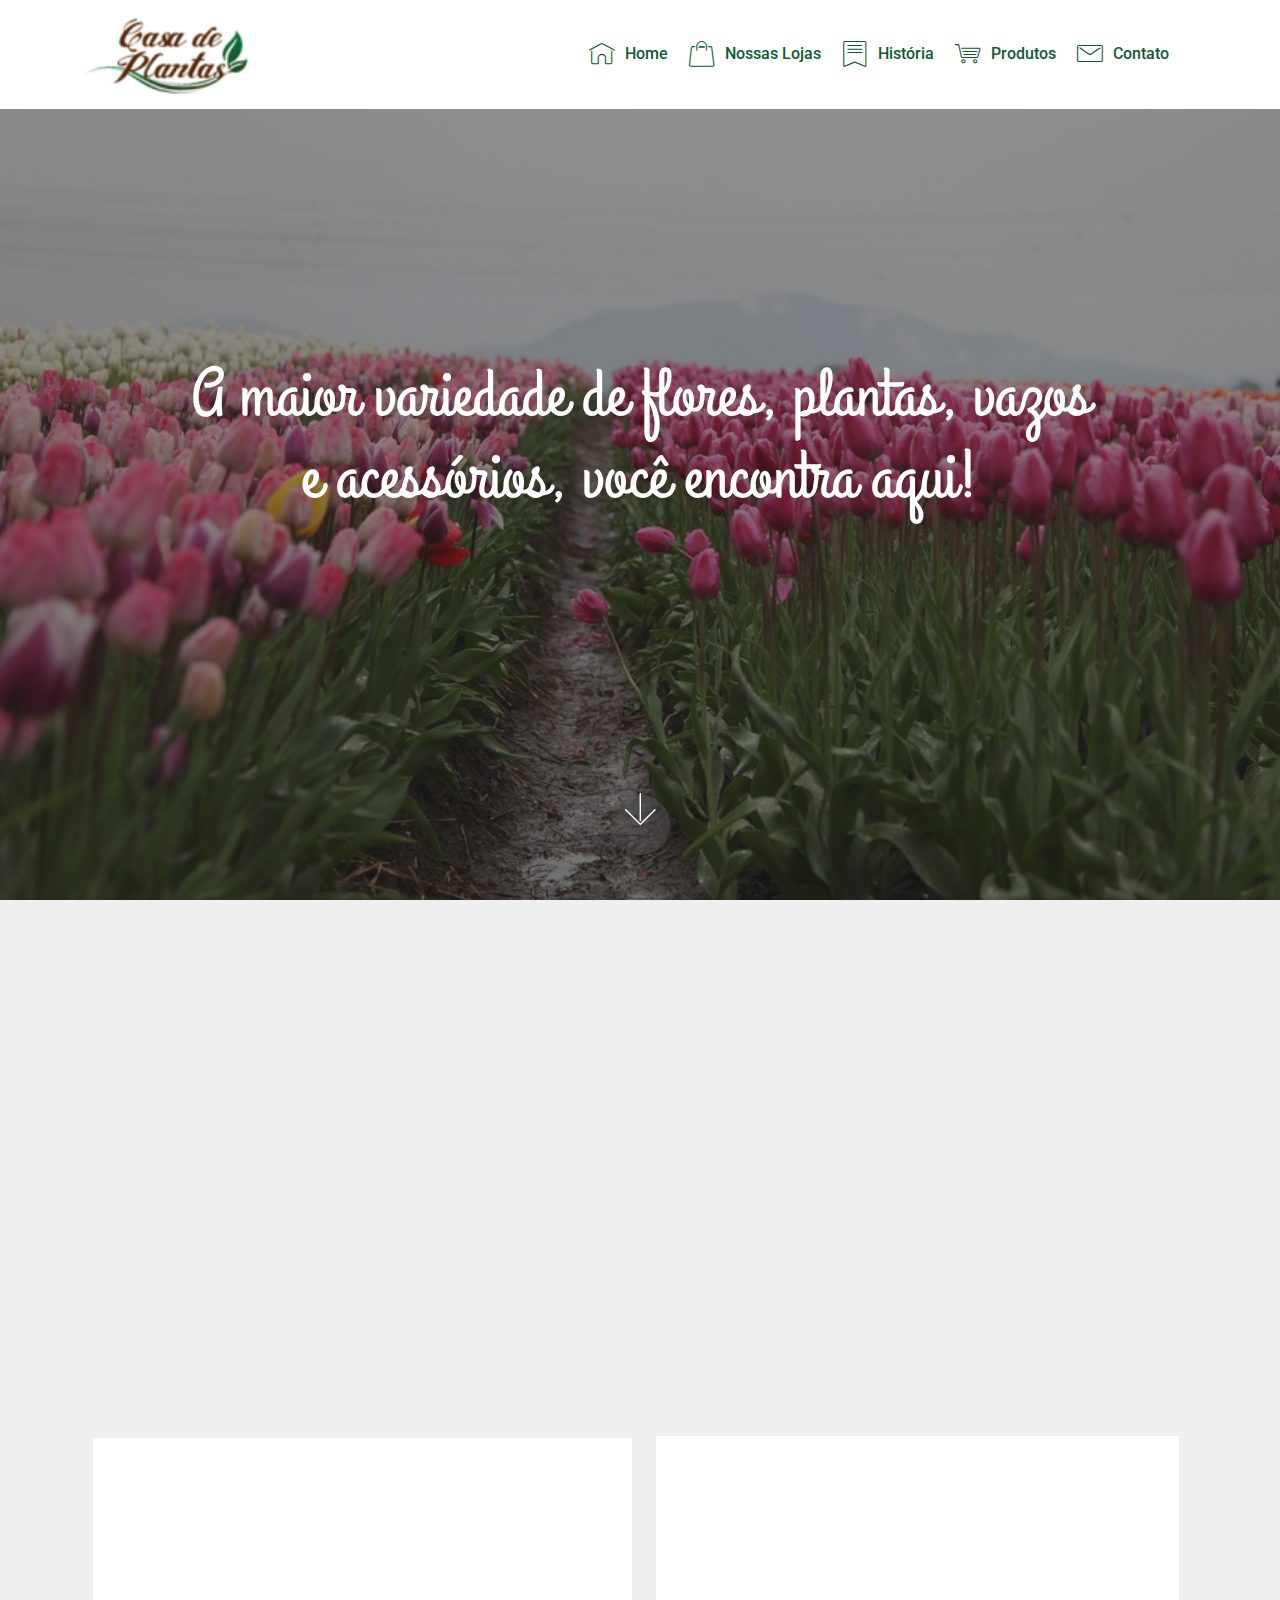
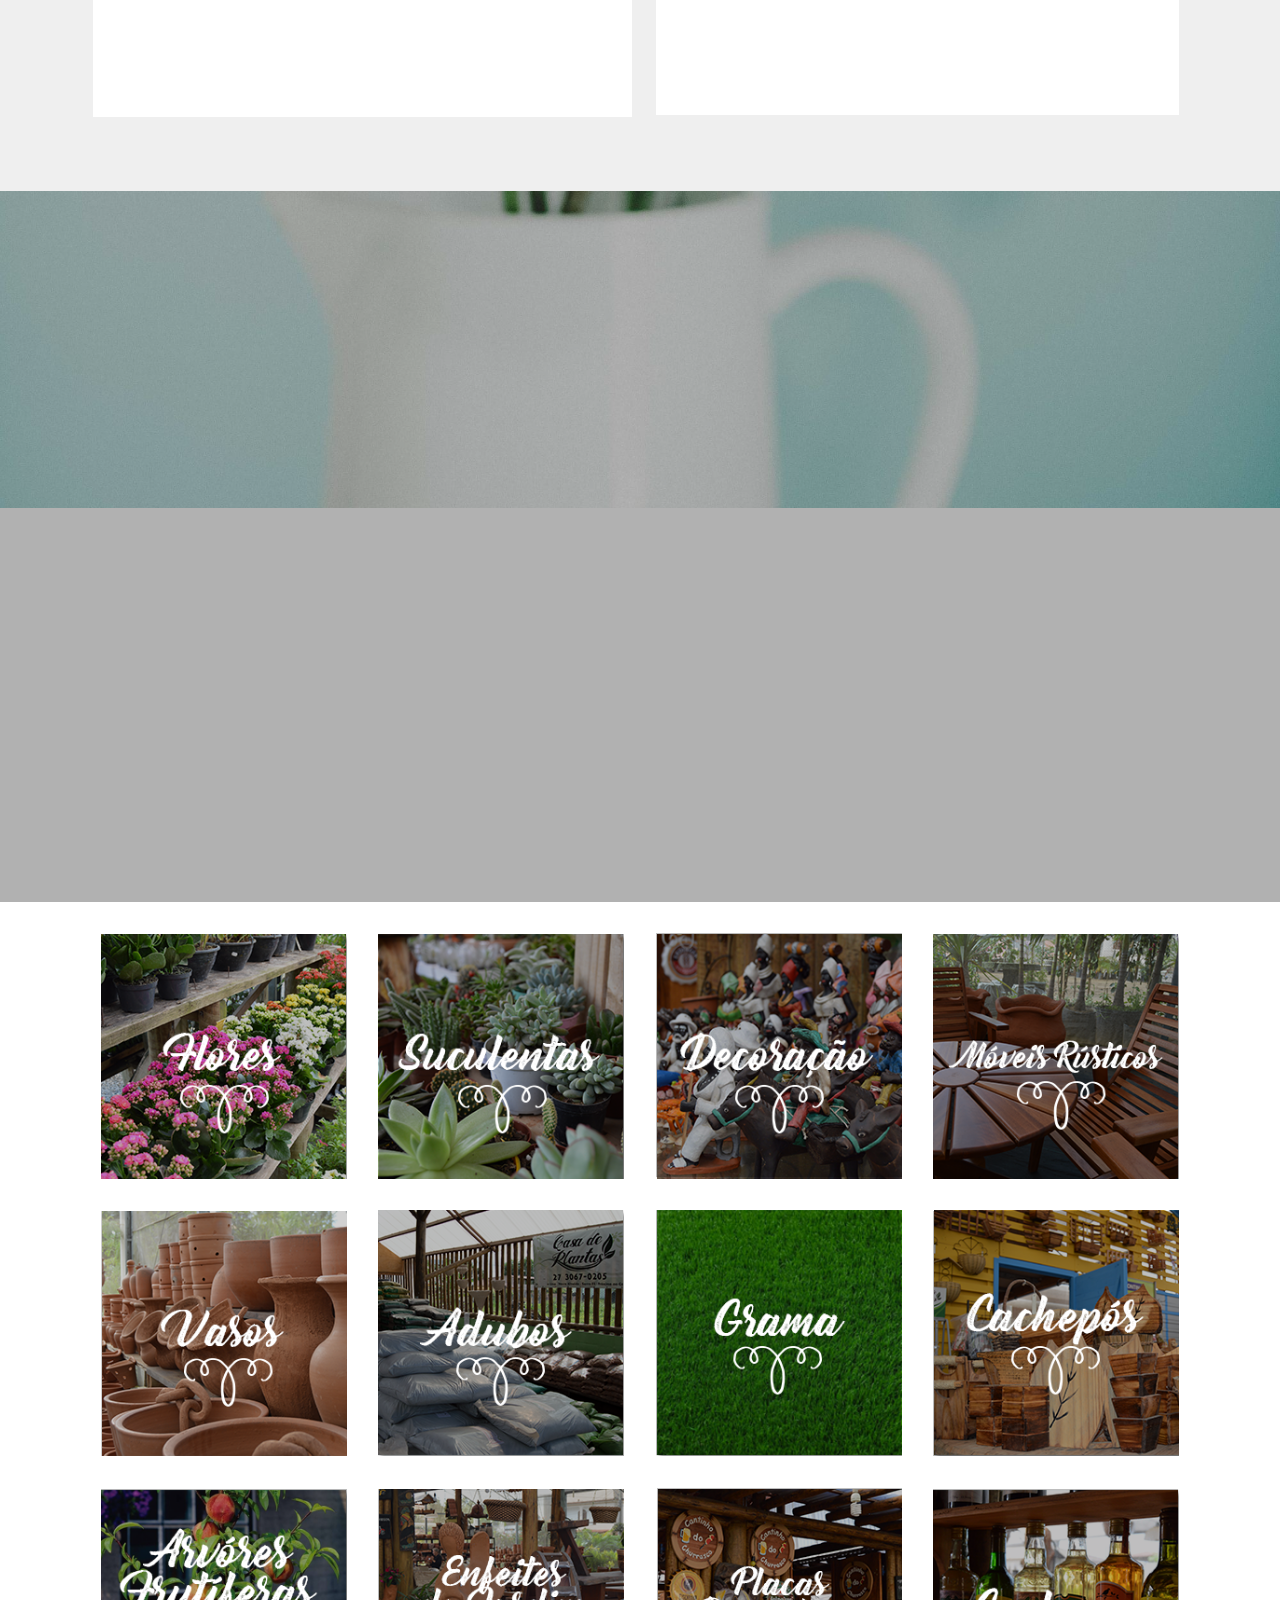
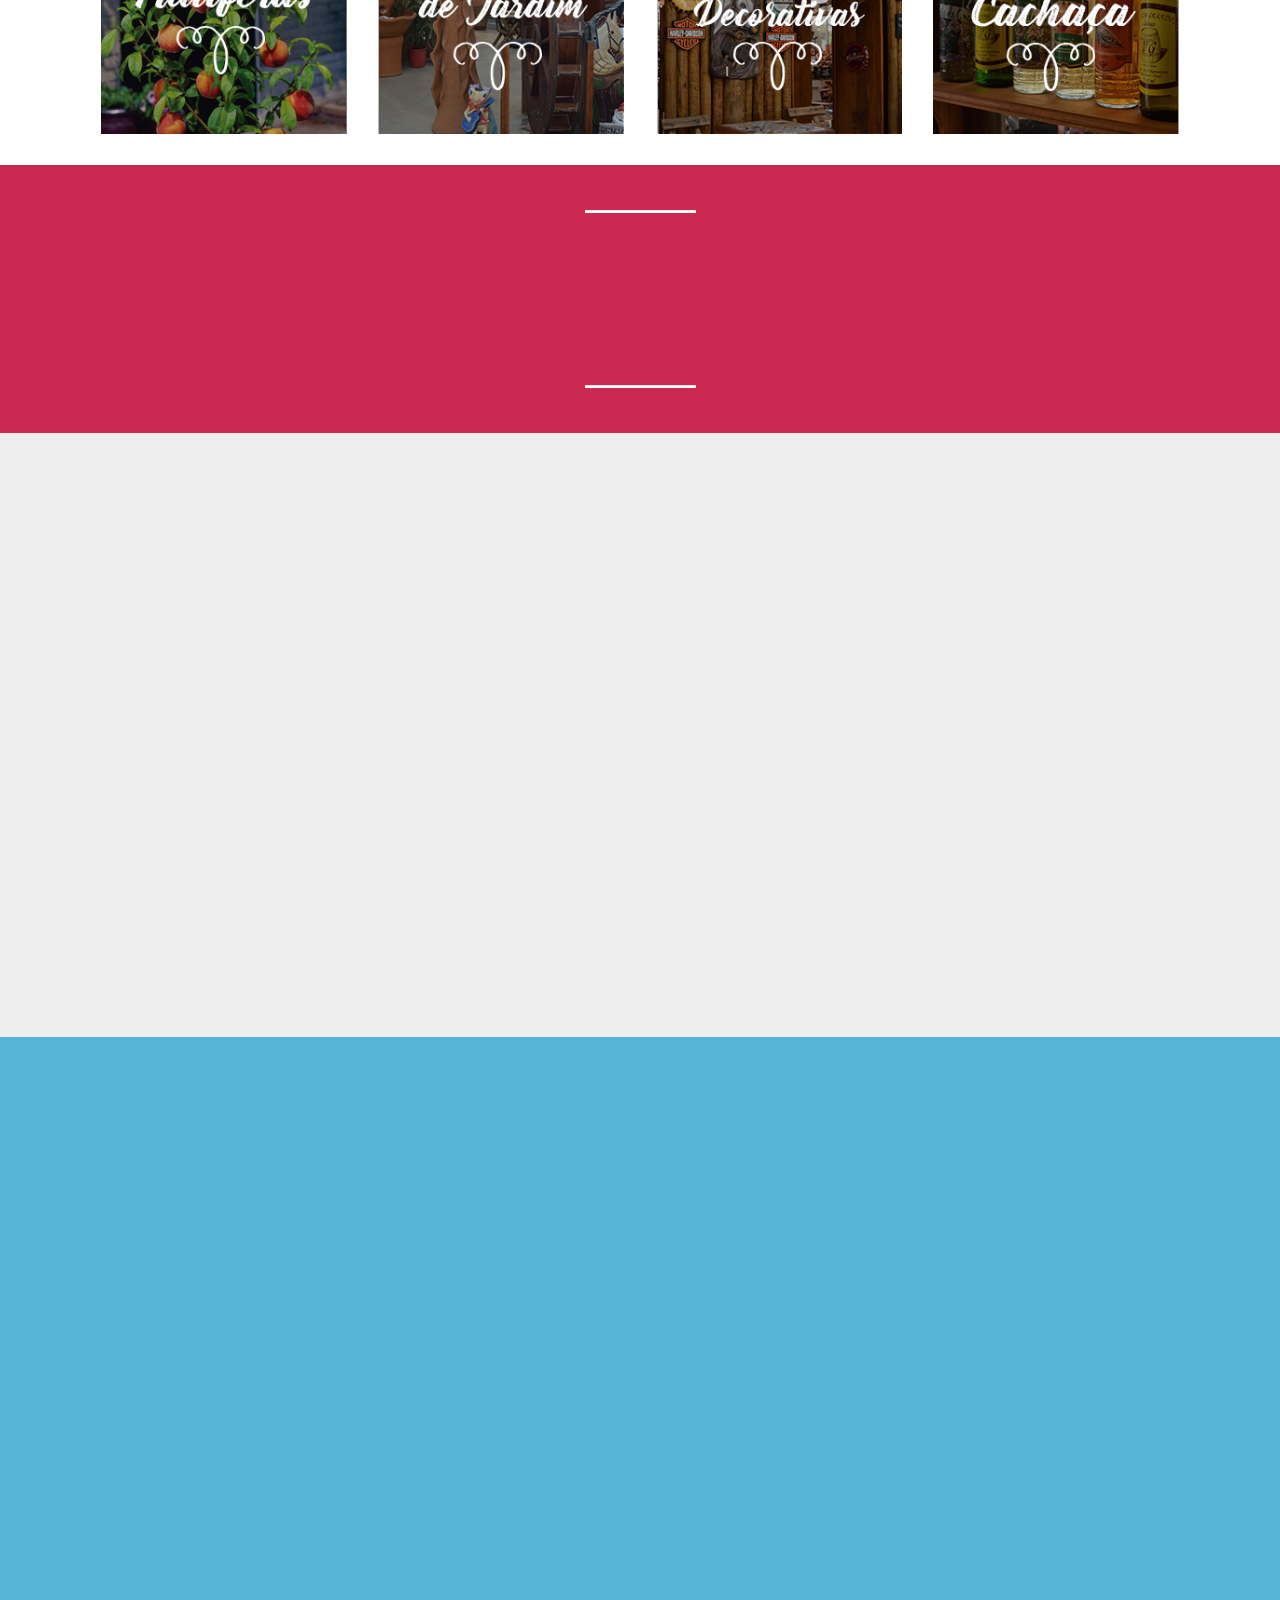
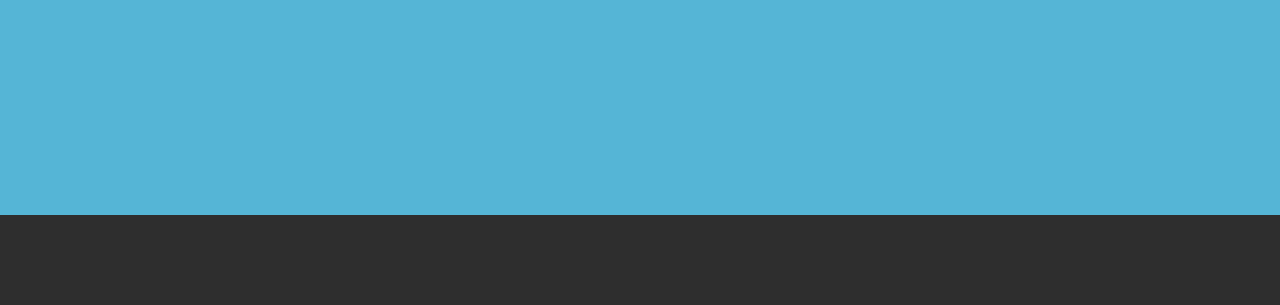
==== commit 826fd799: "Test" ====
--- a/projects/casadeplantas/index.html
+++ b/projects/casadeplantas/index.html
@@ -1,7 +1,6 @@
 <!DOCTYPE html>
 <html >
 <head>
-  <!-- Site made with Mobirise Website Builder v4.6.5, https://mobirise.com -->
   <meta charset="UTF-8">
   <meta http-equiv="X-UA-Compatible" content="IE=edge">
   <meta name="generator" content="Mobirise v4.6.5, mobirise.com">
@@ -14,9 +13,8 @@
   <link rel="stylesheet" href="assets/bootstrap/css/bootstrap.min.css">
   <link rel="stylesheet" href="assets/bootstrap/css/bootstrap-grid.min.css">
   <link rel="stylesheet" href="assets/bootstrap/css/bootstrap-reboot.min.css">
+  <link rel="stylesheet" href="assets/animatecss/animate.min.css">
   <link rel="stylesheet" href="assets/dropdown/css/style.css">
-  <link rel="stylesheet" href="assets/animatecss/animate.min.css">
-  <link rel="stylesheet" href="assets/socicon/css/styles.css">
   <link rel="stylesheet" href="assets/theme/css/style.css">
   <link rel="stylesheet" href="assets/gallery/style.css">
   <link rel="stylesheet" href="assets/mobirise/css/mbr-additional.css" type="text/css">
@@ -41,7 +39,7 @@
         <div class="menu-logo">
             <div class="navbar-brand">
                 <span class="navbar-logo">
-                    <a href="https://mobirise.com">
+                    <a href="index.html">
                          <img src="assets/images/logocasa-122x62.png" alt="Mobirise" title="" style="height: 5.8rem;">
                     </a>
                 </span>
@@ -51,16 +49,16 @@
         </div>
         <div class="collapse navbar-collapse" id="navbarSupportedContent">
             <ul class="navbar-nav nav-dropdown nav-right" data-app-modern-menu="true"><li class="nav-item">
-                    <a class="nav-link link text-primary display-4" href="https://mobirise.com">
+                    <a class="nav-link link text-primary display-4" href="index.html#menu1-e">
                         <span class="mbri-home mbr-iconfont mbr-iconfont-btn"></span>
                         Home</a>
-                </li><li class="nav-item"><a class="nav-link link text-primary display-4" href="https://mobirise.com"><span class="mbri-shopping-bag mbr-iconfont mbr-iconfont-btn"></span>
-                        
-                        Nossas Lojas</a></li><li class="nav-item"><a class="nav-link link text-primary display-4" href="https://mobirise.com"><span class="mbri-bookmark mbr-iconfont mbr-iconfont-btn"></span>
-                        
-                        História</a></li><li class="nav-item"><a class="nav-link link text-primary display-4" href="https://mobirise.com"><span class="mbri-shopping-cart mbr-iconfont mbr-iconfont-btn"></span>
-                        
-                        Produtos</a></li><li class="nav-item"><a class="nav-link link text-primary display-4" href="https://mobirise.com"><span class="mbri-letter mbr-iconfont mbr-iconfont-btn"></span>
+                </li><li class="nav-item"><a class="nav-link link text-primary display-4" href="index.html#features18-j"><span class="mbri-shopping-bag mbr-iconfont mbr-iconfont-btn"></span>
+                        
+                        Nossas Lojas</a></li><li class="nav-item"><a class="nav-link link text-primary display-4" href="index.html#header9-n"><span class="mbri-bookmark mbr-iconfont mbr-iconfont-btn"></span>
+                        
+                        História</a></li><li class="nav-item"><a class="nav-link link text-primary display-4" href="index.html#gallery3-o"><span class="mbri-shopping-cart mbr-iconfont mbr-iconfont-btn"></span>
+                        
+                        Produtos</a></li><li class="nav-item"><a class="nav-link link text-primary display-4" href="index.html#form4-11"><span class="mbri-letter mbr-iconfont mbr-iconfont-btn"></span>
                         
                         Contato</a></li>
                 <li class="nav-item">
@@ -72,12 +70,27 @@
     </nav>
 </section>
 
-<section class="engine"><a href="https://mobirise.ws/k">develop your own website</a></section><section class="carousel slide cid-qLC7pUG3yW" data-interval="false" id="slider1-m">
-
-    
-
-    <div class="full-screen"><div class="mbr-slider slide carousel" data-pause="true" data-keyboard="false" data-ride="false" data-interval="false"><ol class="carousel-indicators"><li data-app-prevent-settings="" data-target="#slider1-m" class=" active" data-slide-to="0"></li><li data-app-prevent-settings="" data-target="#slider1-m" data-slide-to="1"></li><li data-app-prevent-settings="" data-target="#slider1-m" data-slide-to="2"></li></ol><div class="carousel-inner" role="listbox"><div class="carousel-item slider-fullscreen-image active" data-bg-video-slide="false" style="background-image: url(assets/images/mbr-1445x1080.jpg);"><div class="container container-slide"><div class="image_wrapper"><div class="mbr-overlay"></div><img src="assets/images/mbr-1445x1080.jpg"><div class="carousel-caption justify-content-center"><div class="col-10 align-center"><h2 class="mbr-fonts-style display-1">A maior variedade de flores, plantas, vazos e acessórios, você encontra aqui!</h2><div class="mbr-section-btn" buttons="0"><a class="btn  display-4 btn-primary" href="https://mobirise.com"><span class="mbri-down mbr-iconfont mbr-iconfont-btn"></span>Saiba mais</a> </div></div></div></div></div></div><div class="carousel-item slider-fullscreen-image" data-bg-video-slide="https://www.youtube.com/watch?v=fwkKc6M60-0"><div class="mbr-overlay"></div><div class="container container-slide"><div class="image_wrapper"><img src="assets/images/2.jpg" style="opacity: 0;"><div class="carousel-caption justify-content-center"><div class="col-10 align-left"><h2 class="mbr-fonts-style display-1">VIDEO SLIDE</h2><p class="lead mbr-text mbr-fonts-style display-5">Slide with youtube video background and color overlay. Title and text are aligned to the left.</p></div></div></div></div></div><div class="carousel-item slider-fullscreen-image" data-bg-video-slide="false" style="background-image: url(assets/images/3.jpg);"><div class="container container-slide"><div class="image_wrapper"><div class="mbr-overlay"></div><img src="assets/images/3.jpg"><div class="carousel-caption justify-content-center"><div class="col-10 align-right"><h2 class="mbr-fonts-style display-1">IMAGE SLIDE</h2><p class="lead mbr-text mbr-fonts-style display-5">Choose from the large selection of latest pre-made blocks - jumbotrons, hero images, parallax scrolling, video backgrounds, hamburger menu, sticky header and more.</p><div class="mbr-section-btn" buttons="0"><a class="btn btn-info display-4" href="https://mobirise.com">FOR WINDOWS</a> <a class="btn  btn-white-outline display-4" href="https://mobirise.com">FOR MAC</a></div></div></div></div></div></div></div><a data-app-prevent-settings="" class="carousel-control carousel-control-prev" role="button" data-slide="prev" href="#slider1-m"><span aria-hidden="true" class="mbri-left mbr-iconfont"></span><span class="sr-only">Previous</span></a><a data-app-prevent-settings="" class="carousel-control carousel-control-next" role="button" data-slide="next" href="#slider1-m"><span aria-hidden="true" class="mbri-right mbr-iconfont"></span><span class="sr-only">Next</span></a></div></div>
-
+<section class="engine"></section><section class="cid-qLDwlbrBKR mbr-fullscreen mbr-parallax-background" id="header2-12">
+
+    
+
+    <div class="mbr-overlay" style="opacity: 0.5; background-color: rgb(35, 35, 35);"></div>
+
+    <div class="container align-center">
+        <div class="row justify-content-md-center">
+            <div class="mbr-white col-md-10">
+                <h1 class="mbr-section-title mbr-bold pb-3 mbr-fonts-style display-1"><span style="font-weight: normal;">A maior variedade de flores, plantas, vazos e acessórios, você encontra aqui!</span></h1>
+                
+                
+                
+            </div>
+        </div>
+    </div>
+    <div class="mbr-arrow hidden-sm-down" aria-hidden="true">
+        <a href="#next">
+            <i class="mbri-down mbr-iconfont"></i>
+        </a>
+    </div>
 </section>
 
 <section class="features18 popup-btn-cards cid-qLzdZQJFqH" id="features18-j">
@@ -86,22 +99,22 @@
 
     
     <div class="container">
-        <h2 class="mbr-section-title pb-3 align-center mbr-fonts-style display-1"><em>
+        <h2 class="mbr-section-title text-primary align-center mbr-fonts-style display-1"><em>
             Conheça nossas lojas</em></h2>
         
-        <div class="media-container-row pt-5 ">
-            <div class="card p-3 col-12 col-md-6">
+        <div class="media-container-row pt-3 ">
+            <div class="card p-2 col-12 col-md-6">
                 <div class="card-wrapper ">
                     <div class="card-img">
                         <div class="mbr-overlay"></div>
-                        <div class="mbr-section-btn text-center"><a href="https://mobirise.com" class="btn btn-primary display-4">Saiba mais</a></div>
+                        <div class="mbr-section-btn text-center"><a href="https://www.google.com.br/maps/place/Av.+Edvaldo+Lima,+366+-+Nova+Almeida+Centro,+Serra+-+ES,+29182-050/@-20.0587804,-40.1929148,17z/data=!3m1!4b1!4m5!3m4!1s0xb7f1219d4aa925:0xa53236c19d5cf570!8m2!3d-20.0587804!4d-40.1907261?hl=pt-BR" class="btn btn-primary display-4" target="_blank">Ver no mapa</a></div>
                         <img src="assets/images/nova-almeida-435x294.png" alt="Mobirise" title="">
                     </div>
                     <div class="card-box">
                         <h4 class="card-title mbr-fonts-style display-1">
                             Nova Almeida</h4>
                         <p class="mbr-text mbr-fonts-style align-left display-7">
-                            Matriz: Av. Edvaldo Lima, 366,<br>Nova Almeida, Serra, ES<br>27 300205.0205 | 27 3099.3636<br>27 99604.5828</p>
+                            Matriz: Av. Edvaldo Lima, 366,<br>Nova Almeida, Serra, ES<br>27 3067.0205 | 27 3099.3636<br>27 99604.5828</p>
                     </div>
                 </div>
             </div>
@@ -109,7 +122,7 @@
                 <div class="card-wrapper">
                     <div class="card-img">
                         <div class="mbr-overlay"></div>
-                        <div class="mbr-section-btn text-center"><a href="https://mobirise.com" class="btn btn-primary display-4">Saiba mais</a></div>
+                        <div class="mbr-section-btn text-center"><a href="https://www.google.com.br/maps/place/BR-262,+305,+Viana+-+ES,+29135-000/@-20.3528651,-40.4169379,17z/data=!3m1!4b1!4m5!3m4!1s0xb839143a869d6f:0x213394a16be7a1a8!8m2!3d-20.3528651!4d-40.4147492?hl=pt-BR" class="btn btn-primary display-4" target="_blank">Ver no mapa</a></div>
                         <img src="assets/images/vianna-435x295.png" alt="Mobirise" title="">
                     </div>
                     <div class="card-box">
@@ -128,16 +141,16 @@
     </div>
 </section>
 
-<section class="header9 cid-qLCddKnNdY mbr-fullscreen mbr-parallax-background" id="header9-n">
-
-    
-
-    <div class="mbr-overlay" style="opacity: 0.2; background-color: rgb(120, 115, 36);">
+<section class="header9 cid-qLCddKnNdY mbr-parallax-background" id="header9-n">
+
+    
+
+    <div class="mbr-overlay" style="opacity: 0.3; background-color: rgb(35, 35, 35);">
     </div>
 
     <div class="container">
         <div class="media-container-column mbr-white col-md-8">
-            <h1 class="mbr-section-title align-left mbr-bold pb-3 mbr-fonts-style display-1"><em>A Casa de Plantas brotou de um Sonho de empreender e inovar no segmento!</em></h1>
+            <h1 class="mbr-section-title align-left mbr-bold pb-3 mbr-fonts-style display-1 text-light"><em>A Casa de Plantas brotou de um Sonho de empreender e inovar no segmento!</em></h1>
             
             <p class="mbr-text align-left pb-3 mbr-fonts-style display-5">
                 Foi pensando assim que a empresa buscou o que há de melhor no mercado de flores. A começar por nossos profissionais que são altamente qualificados, com formação nacional e internacional no segmento, o que nos credencia a proporcionar aos nossos clientes os melhores produtos e serviços que o mercado de flores pode oferecer.</p>
@@ -152,7 +165,7 @@
 
     
 
-    <div>
+    <div class="container">
         <div><!-- Filter --><!-- Gallery --><div class="mbr-gallery-row"><div class="mbr-gallery-layout-default"><div><div><div class="mbr-gallery-item mbr-gallery-item--p2" data-video-url="false" data-tags="Awesome"><div href="#lb-gallery3-o" data-slide-to="0" data-toggle="modal"><img src="assets/images/flores-264x264-264x264.png" alt=""><span class="icon-focus"></span></div></div><div class="mbr-gallery-item mbr-gallery-item--p2" data-video-url="false" data-tags="Responsive"><div href="#lb-gallery3-o" data-slide-to="1" data-toggle="modal"><img src="assets/images/suculentas-264x264-264x264.png" alt=""><span class="icon-focus"></span></div></div><div class="mbr-gallery-item mbr-gallery-item--p2" data-video-url="false" data-tags="Creative"><div href="#lb-gallery3-o" data-slide-to="2" data-toggle="modal"><img src="assets/images/decoracao-264x264-264x264.png" alt=""><span class="icon-focus"></span></div></div><div class="mbr-gallery-item mbr-gallery-item--p2" data-video-url="false" data-tags="Animated"><div href="#lb-gallery3-o" data-slide-to="3" data-toggle="modal"><img src="assets/images/moveis-rusticos-264x264-264x264.png" alt=""><span class="icon-focus"></span></div></div><div class="mbr-gallery-item mbr-gallery-item--p2" data-video-url="false" data-tags="Awesome"><div href="#lb-gallery3-o" data-slide-to="4" data-toggle="modal"><img src="assets/images/vazos-264x264-264x264.png" alt=""><span class="icon-focus"></span></div></div><div class="mbr-gallery-item mbr-gallery-item--p2" data-video-url="false" data-tags="Awesome"><div href="#lb-gallery3-o" data-slide-to="5" data-toggle="modal"><img src="assets/images/adubos-264x264-264x264.png" alt=""><span class="icon-focus"></span></div></div><div class="mbr-gallery-item mbr-gallery-item--p2" data-video-url="false" data-tags="Responsive"><div href="#lb-gallery3-o" data-slide-to="6" data-toggle="modal"><img src="assets/images/gramas-264x264-264x264.png" alt=""><span class="icon-focus"></span></div></div><div class="mbr-gallery-item mbr-gallery-item--p2" data-video-url="false" data-tags="Animated"><div href="#lb-gallery3-o" data-slide-to="7" data-toggle="modal"><img src="assets/images/cachepos-264x264-264x264.png" alt=""><span class="icon-focus"></span></div></div><div class="mbr-gallery-item mbr-gallery-item--p2" data-video-url="false" data-tags="Animated"><div href="#lb-gallery3-o" data-slide-to="8" data-toggle="modal"><img src="assets/images/arvores-264x264-264x264.png" alt=""><span class="icon-focus"></span></div></div><div class="mbr-gallery-item mbr-gallery-item--p2" data-video-url="false" data-tags="Animated"><div href="#lb-gallery3-o" data-slide-to="9" data-toggle="modal"><img src="assets/images/enfeites-264x264-264x264.png" alt=""><span class="icon-focus"></span></div></div><div class="mbr-gallery-item mbr-gallery-item--p2" data-video-url="false" data-tags="Animated"><div href="#lb-gallery3-o" data-slide-to="10" data-toggle="modal"><img src="assets/images/placas-264x264-264x264.png" alt=""><span class="icon-focus"></span></div></div><div class="mbr-gallery-item mbr-gallery-item--p2" data-video-url="false" data-tags="Animated"><div href="#lb-gallery3-o" data-slide-to="11" data-toggle="modal"><img src="assets/images/cachaca-264x264-264x264.png" alt=""><span class="icon-focus"></span></div></div></div></div><div class="clearfix"></div></div></div><!-- Lightbox --><div data-app-prevent-settings="" class="mbr-slider modal fade carousel slide" tabindex="-1" data-keyboard="true" data-interval="false" id="lb-gallery3-o"><div class="modal-dialog"><div class="modal-content"><div class="modal-body"><div class="carousel-inner"><div class="carousel-item"><img src="assets/images/flores-264x264.png" alt=""></div><div class="carousel-item"><img src="assets/images/suculentas-264x264.png" alt=""></div><div class="carousel-item"><img src="assets/images/decoracao-264x264.png" alt=""></div><div class="carousel-item"><img src="assets/images/moveis-rusticos-264x264.png" alt=""></div><div class="carousel-item"><img src="assets/images/vazos-264x264.png" alt=""></div><div class="carousel-item"><img src="assets/images/adubos-264x264.png" alt=""></div><div class="carousel-item"><img src="assets/images/gramas-264x264.png" alt=""></div><div class="carousel-item"><img src="assets/images/cachepos-264x264.png" alt=""></div><div class="carousel-item"><img src="assets/images/arvores-264x264.png" alt=""></div><div class="carousel-item"><img src="assets/images/enfeites-264x264.png" alt=""></div><div class="carousel-item"><img src="assets/images/placas-264x264.png" alt=""></div><div class="carousel-item active"><img src="assets/images/cachaca-264x264.png" alt=""></div></div><a class="carousel-control carousel-control-prev" role="button" data-slide="prev" href="#lb-gallery3-o"><span class="mbri-left mbr-iconfont" aria-hidden="true"></span><span class="sr-only">Previous</span></a><a class="carousel-control carousel-control-next" role="button" data-slide="next" href="#lb-gallery3-o"><span class="mbri-right mbr-iconfont" aria-hidden="true"></span><span class="sr-only">Next</span></a><a class="close" href="#" role="button" data-dismiss="modal"><span class="sr-only">Close</span></a></div></div></div></div></div>
     </div>
 
@@ -165,66 +178,93 @@
     <div class="container">
         <div class="inner-container" style="width: 100%;">
             <hr class="line" style="width: 10%;">
-            <div class="section-text align-center mbr-fonts-style display-5"><em>
-                    Trabalhamos pela satisfação dos nossos clientes desde um simples arrranjo ao mais requintado evento, pois o que importa é ver o brilho no olhar de nossos clientes diante de nosso trabalho. Isso é o que nos move e nos inspira.</em></div>
+            <div class="section-text align-center mbr-fonts-style display-5 lead"><em>
+                    "Trabalhamos pela satisfação dos nossos clientes desde um simples arrranjo ao mais requintado evento, pois o que importa é ver o brilho no olhar de nossos clientes diante de nosso trabalho. Isso é o que nos move e nos inspira."</em></div>
             <hr class="line" style="width: 10%;">
         </div>
         </div>
 </section>
 
-<section class="cid-qLCELW6ILm" id="footer5-w">
-
-    
-
-    
-
-    <div class="container">
-        <div class="media-container-row">
-            <div class="col-md-3">
-                <div class="media-wrap">
-                    <a href="https://mobirise.com/">
-                       <img src="assets/images/logocasa-122x62.png" alt="Mobirise" title="">
-                    </a>
-                </div>
-            </div>
-            <div class="col-md-9">
-                <p class="mbr-text align-right links mbr-fonts-style display-7">
-                    <a href="#" class="text-black">ABOUT</a> &nbsp;&nbsp;&nbsp;&nbsp;
-                    <a href="#" class="text-black">TERMS</a> &nbsp;&nbsp;&nbsp;&nbsp;
-                    <a href="#" class="text-black">CAREERS</a> &nbsp;&nbsp;&nbsp;&nbsp;
-                    <a href="#" class="text-black">CONTACT</a>
-                </p>
-            </div>
-        </div>
-        <div class="footer-lower">
-            <div class="media-container-row">
-                <div class="col-md-12">
-                    <hr>
-                </div>
-            </div>
-            <div class="media-container-row mbr-white">
-                <div class="col-md-6 copyright">
-                    <p class="mbr-text mbr-fonts-style display-7">
-                        © Copyright 2018 Casa de Plantas<br></p>
-                </div>
-                <div class="col-md-6">
-                    <div class="social-list align-right">
-                        <div class="soc-item">
-                            <a href="https://twitter.com/mobirise" target="_blank">
-                                <span class="socicon-twitter socicon mbr-iconfont mbr-iconfont-social"></span>
-                            </a>
+<section class="header9 cid-qLDjSSVE78 mbr-parallax-background" id="header9-10">
+
+    
+
+    
+
+    <div class="container">
+        <div class="media-container-column mbr-white col-md-8">
+            <h1 class="mbr-section-title align-left mbr-bold pb-3 mbr-fonts-style display-1"><span style="font-weight: normal;">Venha tomar um café com a gente!</span></h1>
+            
+            <p class="mbr-text align-left pb-3 mbr-fonts-style display-5">
+                Além da nossa variedade de flores, plantas e acessórios para seu jardim, esperamos você para degustar um ótimo café com flores com a gente! Visite nossa loja em Nova Almeida e experimente!
+            </p>
+            
+        </div>
+    </div>
+
+    
+</section>
+
+<section class="mbr-section form4 cid-qLDrfpYAMV mbr-parallax-background" id="form4-11">
+
+    
+
+    <div class="mbr-overlay" style="opacity: 0.7; background-color: rgb(20, 157, 204);">
+    </div>
+    <div class="container">
+        <div class="row">
+            <div class="col-md-6">
+                <div class="google-map"><iframe frameborder="0" style="border:0" src="https://www.google.com/maps/embed/v1/place?key=AIzaSyA0Dx_boXQiwvdz8sJHoYeZNVTdoWONYkU&amp;q=place_id:EkpBdi4gRWR2YWxkbyBMaW1hLCAzNjYgLSBOb3ZhIEFsbWVpZGEgQ2VudHJvLCBTZXJyYSAtIEVTLCAyOTE4Mi0wNTAsIEJyYXNpbA" allowfullscreen=""></iframe></div>
+            </div>
+            <div class="col-md-6">
+                <h2 class="pb-3 align-left mbr-fonts-style display-1">Fale Conosco</h2>
+                <div>
+                    <div class="icon-block pb-3">
+                        
+                        
+                    </div>
+                    <div class="icon-contacts pb-3">
+                        
+                        <p class="mbr-text align-left mbr-fonts-style display-7"><strong>Telefone: (27) 3067.0205<br>
+                            E-mail: contato@casadeplantas.com.br</strong></p>
+                    </div>
+                </div>
+                <div data-form-type="formoid">
+                    <div data-form-alert="" hidden="">Obrigado pelo contato!</div>
+                    <form class="block mbr-form" action="https://mobirise.com/" method="post" data-form-title="Mobirise Form"><input type="hidden" name="email" data-form-email="true" value="apJ3yAzsoMST3ATh604anu9nTu8C0Rdq0stfciBtENbd1RmM5/NVmtq/fIOnQtTTqE2IRVXzN5gRCuGiOc4JJrp9uSOXTg3tqRwfHFIhe+xpfPMIwEMePZcEc1NrT/Um" data-form-field="Email">
+                        <div class="row">
+                            <div class="col-md-6 multi-horizontal" data-for="name">
+                                <input type="text" class="form-control input" name="name" data-form-field="Name" placeholder="Seu nome" required="" id="name-form4-11">
+                            </div>
+                            <div class="col-md-6 multi-horizontal" data-for="phone">
+                                <input type="text" class="form-control input" name="phone" data-form-field="Phone" placeholder="Telefone" required="" id="phone-form4-11">
+                            </div>
+                            <div class="col-md-12" data-for="email">
+                                <input type="text" class="form-control input" name="email" data-form-field="Email" placeholder="E-mail" required="" id="email-form4-11">
+                            </div>
+                            <div class="col-md-12" data-for="message">
+                                <textarea class="form-control input" name="message" rows="3" data-form-field="Message" placeholder="Mensagem" style="resize:none" id="message-form4-11"></textarea>
+                            </div>
+                            <div class="input-group-btn col-md-12" style="margin-top: 10px;"><button href="" type="submit" class="btn btn-primary btn-form display-4">ENVIAR</button></div>
                         </div>
-                        <div class="soc-item">
-                            <a href="https://www.facebook.com/pages/Mobirise/1616226671953247" target="_blank">
-                                <span class="socicon-facebook socicon mbr-iconfont mbr-iconfont-social"></span>
-                            </a>
-                        </div>
-                        
-                        
-                        
-                        
-                    </div>
-                </div>
+                    </form>
+                </div>
+            </div>
+        </div>
+    </div>
+</section>
+
+<section once="" class="cid-qLDfk3KDUG" id="footer6-x">
+
+    
+
+    
+
+    <div class="container">
+        <div class="media-container-row align-center mbr-white">
+            <div class="col-12">
+                <p class="mbr-text mb-0 mbr-fonts-style display-7">
+                    © Copyright 2018 Casa de Plantas - Todos os direitos reservados</p>
             </div>
         </div>
     </div>
@@ -236,20 +276,20 @@
   <script src="assets/tether/tether.min.js"></script>
   <script src="assets/bootstrap/js/bootstrap.min.js"></script>
   <script src="assets/smoothscroll/smooth-scroll.js"></script>
+  <script src="assets/parallax/jarallax.min.js"></script>
+  <script src="assets/viewportchecker/jquery.viewportchecker.js"></script>
   <script src="assets/dropdown/js/script.min.js"></script>
-  <script src="assets/touchswipe/jquery.touch-swipe.min.js"></script>
-  <script src="assets/viewportchecker/jquery.viewportchecker.js"></script>
   <script src="assets/vimeoplayer/jquery.mb.vimeo_player.js"></script>
+  <script src="assets/mbr-popup-btns/mbr-popup-btns.js"></script>
   <script src="assets/masonry/masonry.pkgd.min.js"></script>
   <script src="assets/imagesloaded/imagesloaded.pkgd.min.js"></script>
   <script src="assets/bootstrapcarouselswipe/bootstrap-carousel-swipe.js"></script>
-  <script src="assets/mbr-popup-btns/mbr-popup-btns.js"></script>
-  <script src="assets/parallax/jarallax.min.js"></script>
-  <script src="assets/ytplayer/jquery.mb.ytplayer.min.js"></script>
+  <script src="assets/touchswipe/jquery.touch-swipe.min.js"></script>
   <script src="assets/theme/js/script.js"></script>
-  <script src="assets/slidervideo/script.js"></script>
   <script src="assets/gallery/player.min.js"></script>
   <script src="assets/gallery/script.js"></script>
+  <script src="assets/slidervideo/script.js"></script>
+  <script src="assets/formoid/formoid.min.js"></script>
   
   
  <div id="scrollToTop" class="scrollToTop mbr-arrow-up"><a style="text-align: center;"><i></i></a></div>
--- a/projects/casadeplantas/assets/mobirise/css/mbr-additional.css
+++ b/projects/casadeplantas/assets/mobirise/css/mbr-additional.css
@@ -130,7 +130,7 @@
   border-radius: 3px;
 }
 .bg-primary {
-  background-color: #2da45e !important;
+  background-color: #0e5b2e !important;
 }
 .bg-success {
   background-color: #f7ed4a !important;
@@ -146,8 +146,8 @@
 }
 .btn-primary,
 .btn-primary:active {
-  background-color: #2da45e !important;
-  border-color: #2da45e !important;
+  background-color: #0e5b2e !important;
+  border-color: #0e5b2e !important;
   color: #ffffff !important;
 }
 .btn-primary:hover,
@@ -155,14 +155,14 @@
 .btn-primary.focus,
 .btn-primary.active {
   color: #ffffff !important;
-  background-color: #1d683c !important;
-  border-color: #1d683c !important;
+  background-color: #04190c !important;
+  border-color: #04190c !important;
 }
 .btn-primary.disabled,
 .btn-primary:disabled {
   color: #ffffff !important;
-  background-color: #1d683c !important;
-  border-color: #1d683c !important;
+  background-color: #04190c !important;
+  border-color: #04190c !important;
 }
 .btn-secondary,
 .btn-secondary:active {
@@ -310,22 +310,22 @@
 .btn-primary-outline,
 .btn-primary-outline:active {
   background: none;
-  border-color: #175430;
-  color: #175430;
+  border-color: #000301;
+  color: #000301;
 }
 .btn-primary-outline:hover,
 .btn-primary-outline:focus,
 .btn-primary-outline.focus,
 .btn-primary-outline.active {
   color: #ffffff;
-  background-color: #2da45e;
-  border-color: #2da45e;
+  background-color: #0e5b2e;
+  border-color: #0e5b2e;
 }
 .btn-primary-outline.disabled,
 .btn-primary-outline:disabled {
   color: #ffffff !important;
-  background-color: #2da45e !important;
-  border-color: #2da45e !important;
+  background-color: #0e5b2e !important;
+  border-color: #0e5b2e !important;
 }
 .btn-secondary-outline,
 .btn-secondary-outline:active {
@@ -462,7 +462,7 @@
   border-color: #ffffff;
 }
 .text-primary {
-  color: #2da45e !important;
+  color: #0e5b2e !important;
 }
 .text-secondary {
   color: #ff3366 !important;
@@ -487,7 +487,7 @@
 }
 a.text-primary:hover,
 a.text-primary:focus {
-  color: #175430 !important;
+  color: #000301 !important;
 }
 a.text-secondary:hover,
 a.text-secondary:focus {
@@ -545,8 +545,8 @@
   border-radius: 100px !important;
 }
 .mbr-gallery-filter li.active .btn {
-  background-color: #2da45e;
-  border-color: #2da45e;
+  background-color: #0e5b2e;
+  border-color: #0e5b2e;
   color: #ffffff;
 }
 .mbr-gallery-filter li.active .btn:focus {
@@ -563,11 +563,11 @@
 }
 a,
 a:hover {
-  color: #2da45e;
+  color: #0e5b2e;
 }
 .mbr-plan-header.bg-primary .mbr-plan-subtitle,
 .mbr-plan-header.bg-primary .mbr-plan-price-desc {
-  color: #77daa0;
+  color: #1fca66;
 }
 .mbr-plan-header.bg-success .mbr-plan-subtitle,
 .mbr-plan-header.bg-success .mbr-plan-price-desc {
@@ -685,7 +685,7 @@
   padding: 10px 0 10px 20px;
   font-size: 1.09rem;
   position: relative;
-  border-color: #2da45e;
+  border-color: #0e5b2e;
   border-width: 3px;
 }
 ul,
@@ -773,7 +773,7 @@
   text-align: center;
   position: relative;
   border: 2px solid #c0a375;
-  border-color: #2da45e;
+  border-color: #0e5b2e;
   color: #232323;
   cursor: pointer;
 }
@@ -784,7 +784,7 @@
 }
 .btn-social:hover {
   color: #fff;
-  background: #2da45e;
+  background: #0e5b2e;
 }
 .btn-social + .btn {
   margin-left: .1rem;
@@ -792,11 +792,11 @@
 /* Footer */
 .mbr-footer-content li::before,
 .mbr-footer .mbr-contacts li::before {
-  background: #2da45e;
+  background: #0e5b2e;
 }
 .mbr-footer-content li a:hover,
 .mbr-footer .mbr-contacts li a:hover {
-  color: #2da45e;
+  color: #0e5b2e;
 }
 .footer3 input[type="email"],
 .footer4 input[type="email"] {
@@ -1373,6 +1373,9 @@
 .dropup .dropdown-toggle::after {
   display: none;
 }
+.cid-qLDwlbrBKR {
+  background-image: url("../../../assets/images/mbr-1445x1080.jpg");
+}
 .cid-qLz55NxRgH .navbar {
   padding: .5rem 0;
   background: #ffffff;
@@ -1535,7 +1538,7 @@
   width: 30px;
   height: 2px;
   border-right: 5px;
-  background-color: #232323;
+  background-color: #0e5b2e;
 }
 .cid-qLz55NxRgH button.navbar-toggler .hamburger span:nth-child(1) {
   top: 0;
@@ -1762,243 +1765,6 @@
 .cid-qLz55NxRgH .dropdown-item:hover {
   color: #c1c1c1 !important;
 }
-.cid-qLC7pUG3yW .modal-body .close {
-  background: #1b1b1b;
-}
-.cid-qLC7pUG3yW .modal-body .close span {
-  font-style: normal;
-}
-.cid-qLC7pUG3yW .carousel-inner > .active,
-.cid-qLC7pUG3yW .carousel-inner > .next,
-.cid-qLC7pUG3yW .carousel-inner > .prev {
-  display: table;
-}
-.cid-qLC7pUG3yW .carousel-control .icon-next,
-.cid-qLC7pUG3yW .carousel-control .icon-prev {
-  margin-top: -18px;
-  font-size: 40px;
-  line-height: 27px;
-}
-.cid-qLC7pUG3yW .carousel-control:hover {
-  background: #1b1b1b;
-  color: #fff;
-  opacity: 1;
-}
-@media (max-width: 767px) {
-  .cid-qLC7pUG3yW .container .carousel-control {
-    margin-bottom: 0;
-  }
-}
-.cid-qLC7pUG3yW .boxed-slider {
-  position: relative;
-  padding: 93px 0;
-}
-.cid-qLC7pUG3yW .boxed-slider > div {
-  position: relative;
-}
-.cid-qLC7pUG3yW .container img {
-  width: 100%;
-}
-.cid-qLC7pUG3yW .container img + .row {
-  position: absolute;
-  top: 50%;
-  left: 0;
-  right: 0;
-  -webkit-transform: translateY(-50%);
-  -moz-transform: translateY(-50%);
-  transform: translateY(-50%);
-  z-index: 2;
-}
-.cid-qLC7pUG3yW .mbr-section {
-  padding: 0;
-  background-attachment: scroll;
-}
-.cid-qLC7pUG3yW .mbr-table-cell {
-  padding: 0;
-}
-.cid-qLC7pUG3yW .container .carousel-indicators {
-  margin-bottom: 3px;
-}
-.cid-qLC7pUG3yW .carousel-caption {
-  top: 50%;
-  right: 0;
-  bottom: auto;
-  left: 0;
-  display: flex;
-  align-items: center;
-  -webkit-transform: translateY(-50%);
-  transform: translateY(-50%);
-}
-.cid-qLC7pUG3yW .mbr-overlay {
-  z-index: 1;
-}
-.cid-qLC7pUG3yW .container-slide.container {
-  min-width: 100%;
-  min-height: 100vh;
-  padding: 0;
-}
-.cid-qLC7pUG3yW .carousel-item {
-  background-position: 50% 50%;
-  background-repeat: no-repeat;
-  background-size: cover;
-  -o-transition: -o-transform 0.6s ease-in-out;
-  -webkit-transition: -webkit-transform 0.6s ease-in-out;
-  transition: transform 0.6s ease-in-out, -webkit-transform 0.6s ease-in-out, -o-transform 0.6s ease-in-out;
-  -webkit-backface-visibility: hidden;
-  backface-visibility: hidden;
-  -webkit-perspective: 1000px;
-  perspective: 1000px;
-}
-@media (max-width: 576px) {
-  .cid-qLC7pUG3yW .carousel-item .container {
-    width: 100%;
-  }
-}
-.cid-qLC7pUG3yW .carousel-item-next.carousel-item-left,
-.cid-qLC7pUG3yW .carousel-item-prev.carousel-item-right {
-  -webkit-transform: translate3d(0, 0, 0);
-  transform: translate3d(0, 0, 0);
-}
-.cid-qLC7pUG3yW .active.carousel-item-right,
-.cid-qLC7pUG3yW .carousel-item-next {
-  -webkit-transform: translate3d(100%, 0, 0);
-  transform: translate3d(100%, 0, 0);
-}
-.cid-qLC7pUG3yW .active.carousel-item-left,
-.cid-qLC7pUG3yW .carousel-item-prev {
-  -webkit-transform: translate3d(-100%, 0, 0);
-  transform: translate3d(-100%, 0, 0);
-}
-.cid-qLC7pUG3yW .mbr-slider .carousel-control {
-  top: 50%;
-  width: 70px;
-  height: 70px;
-  margin-top: -1.5rem;
-  font-size: 35px;
-  background-color: rgba(0, 0, 0, 0.5);
-  border: 2px solid #fff;
-  border-radius: 50%;
-  transition: all .3s;
-}
-.cid-qLC7pUG3yW .mbr-slider .carousel-control.carousel-control-prev {
-  left: 0;
-  margin-left: 2.5rem;
-}
-.cid-qLC7pUG3yW .mbr-slider .carousel-control.carousel-control-next {
-  right: 0;
-  margin-right: 2.5rem;
-}
-.cid-qLC7pUG3yW .mbr-slider .carousel-control .mbr-iconfont {
-  font-size: 2rem;
-}
-@media (max-width: 767px) {
-  .cid-qLC7pUG3yW .mbr-slider .carousel-control {
-    top: auto;
-    bottom: 1rem;
-  }
-}
-.cid-qLC7pUG3yW .mbr-slider .carousel-indicators {
-  position: absolute;
-  bottom: 0;
-  margin-bottom: 1.5rem !important;
-}
-.cid-qLC7pUG3yW .mbr-slider .carousel-indicators li {
-  max-width: 20px;
-  width: 20px;
-  height: 20px;
-  max-height: 20px;
-  margin: 3px;
-  background-color: rgba(0, 0, 0, 0.5);
-  border: 2px solid #fff;
-  border-radius: 50%;
-  opacity: .5;
-  transition: all .3s;
-}
-.cid-qLC7pUG3yW .mbr-slider .carousel-indicators li.active,
-.cid-qLC7pUG3yW .mbr-slider .carousel-indicators li:hover {
-  opacity: .9;
-}
-.cid-qLC7pUG3yW .mbr-slider .carousel-indicators li::after,
-.cid-qLC7pUG3yW .mbr-slider .carousel-indicators li::before {
-  content: none;
-}
-.cid-qLC7pUG3yW .mbr-slider .carousel-indicators.ie-fix {
-  left: 50%;
-  display: block;
-  width: 60%;
-  margin-left: -30%;
-  text-align: center;
-}
-@media (max-width: 576px) {
-  .cid-qLC7pUG3yW .mbr-slider .carousel-indicators {
-    display: none !important;
-  }
-}
-.cid-qLC7pUG3yW .mbr-slider > .container img {
-  width: 100%;
-}
-.cid-qLC7pUG3yW .mbr-slider > .container img + .row {
-  position: absolute;
-  top: 50%;
-  right: 0;
-  left: 0;
-  z-index: 2;
-  -moz-transform: translateY(-50%);
-  -webkit-transform: translateY(-50%);
-  transform: translateY(-50%);
-}
-.cid-qLC7pUG3yW .mbr-slider > .container .carousel-indicators {
-  margin-bottom: 3px;
-}
-@media (max-width: 576px) {
-  .cid-qLC7pUG3yW .mbr-slider > .container .carousel-control {
-    margin-bottom: 0;
-  }
-}
-.cid-qLC7pUG3yW .mbr-slider .mbr-section {
-  padding: 0;
-  background-attachment: scroll;
-}
-.cid-qLC7pUG3yW .mbr-slider .mbr-table-cell {
-  padding: 0;
-}
-.cid-qLC7pUG3yW .carousel-item .container.container-slide {
-  position: initial;
-  width: auto;
-  min-height: 0;
-}
-.cid-qLC7pUG3yW .full-screen .slider-fullscreen-image {
-  min-height: 100vh;
-  background-repeat: no-repeat;
-  background-position: 50% 50%;
-  background-size: cover;
-}
-.cid-qLC7pUG3yW .full-screen .slider-fullscreen-image.active {
-  display: -o-flex;
-}
-.cid-qLC7pUG3yW .full-screen .container {
-  width: auto;
-  padding-right: 0;
-  padding-left: 0;
-}
-.cid-qLC7pUG3yW .full-screen .carousel-item .container.container-slide {
-  width: 100%;
-  min-height: 100vh;
-  padding: 0;
-}
-.cid-qLC7pUG3yW .full-screen .carousel-item .container.container-slide img {
-  display: none;
-}
-.cid-qLC7pUG3yW .mbr-background-video-preview {
-  position: absolute;
-  top: 0;
-  right: 0;
-  bottom: 0;
-  left: 0;
-}
-.cid-qLC7pUG3yW .mbr-overlay ~ .container-slide {
-  z-index: auto;
-}
 .cid-qLzdZQJFqH {
   padding-top: 60px;
   padding-bottom: 60px;
@@ -2092,7 +1858,9 @@
   color: #0e5b2e;
 }
 .cid-qLCddKnNdY {
-  background-image: url("../../../assets/images/oldfdt0-952x635.jpg");
+  padding-top: 90px;
+  padding-bottom: 90px;
+  background-image: url("../../../assets/images/flower-bucket-2000x2000.jpg");
 }
 .cid-qLCddKnNdY h1 {
   color: #616161;
@@ -2109,10 +1877,11 @@
   color: #232323;
 }
 .cid-qLCddKnNdY I {
-  color: #232323;
+  color: #ffffff;
 }
 .cid-qLCddKnNdY P {
-  color: #232323;
+  color: #ffffff;
+  text-align: left;
 }
 .cid-qLCiSWpXST {
   padding-top: 15px;
@@ -2177,8 +1946,8 @@
   transition: 0.2s background ease-in-out;
 }
 .cid-qLCkX81iTG {
-  padding-top: 30px;
-  padding-bottom: 30px;
+  padding-top: 45px;
+  padding-bottom: 45px;
   background-color: #cc2952;
 }
 .cid-qLCkX81iTG .line {
@@ -2203,66 +1972,124 @@
 .cid-qLCkX81iTG .section-text B {
   color: #ffffff;
 }
-.cid-qLCELW6ILm {
-  padding-top: 45px;
-  padding-bottom: 45px;
-  background-color: #ffffff;
+.cid-qLDjSSVE78 {
+  padding-top: 135px;
+  padding-bottom: 135px;
+  background-image: url("../../../assets/images/background1.jpg");
+}
+.cid-qLDjSSVE78 h1 {
+  color: #616161;
+}
+.cid-qLDjSSVE78 h2,
+.cid-qLDjSSVE78 h3,
+.cid-qLDjSSVE78 p {
+  color: #767676;
+}
+.cid-qLDjSSVE78 .mbr-section-subtitle {
+  font-style: italic;
+}
+.cid-qLDrfpYAMV {
+  padding-top: 90px;
+  padding-bottom: 90px;
+  background-image: url("../../../assets/images/mbr-1652x1080.jpg");
+}
+.cid-qLDrfpYAMV .mbr-iconfont {
+  font-size: 48px;
+  padding-right: 1rem;
+}
+.cid-qLDrfpYAMV .input {
+  margin-bottom: 15px;
+}
+.cid-qLDrfpYAMV .map {
+  width: 100%;
+  height: 30rem;
+}
+.cid-qLDrfpYAMV .map iframe {
+  width: inherit;
+  height: 100%;
+}
+.cid-qLDrfpYAMV .icon-block {
+  margin-bottom: 10px;
+  display: -webkit-flex;
+  align-items: center;
+  -webkit-align-items: center;
+}
+.cid-qLDrfpYAMV .icon-block .icon-block__icon {
+  display: inline-block;
+  flex-shrink: 0;
+  -webkit-flex-shrink: 0;
+}
+.cid-qLDrfpYAMV .icon-block .icon-block__title {
+  display: inline-block;
+  align-self: center;
+  -webkit-align-self: center;
+  margin-bottom: 0;
+  line-height: 1;
+  font-style: italic;
+}
+.cid-qLDrfpYAMV .mbr-text {
+  color: #ffffff;
+}
+.cid-qLDrfpYAMV a:not([href]):not([tabindex]) {
+  color: #fff;
+  border-radius: 3px;
+}
+.cid-qLDrfpYAMV .multi-horizontal {
+  flex-grow: 1;
+  -webkit-flex-grow: 1;
+  max-width: 100%;
+}
+.cid-qLDrfpYAMV .input-group-btn {
+  display: block;
+  text-align: center;
+}
+.cid-qLDrfpYAMV .google-map {
+  height: 25rem;
+  position: relative;
+}
+.cid-qLDrfpYAMV .google-map iframe {
+  height: 100%;
+  width: 100%;
+}
+.cid-qLDrfpYAMV .google-map [data-state-details] {
+  color: #6b6763;
+  font-family: Montserrat;
+  height: 1.5em;
+  margin-top: -0.75em;
+  padding-left: 1.25rem;
+  padding-right: 1.25rem;
+  position: absolute;
+  text-align: center;
+  top: 50%;
+  width: 100%;
+}
+.cid-qLDrfpYAMV .google-map[data-state] {
+  background: #e9e5dc;
+}
+.cid-qLDrfpYAMV .google-map[data-state="loading"] [data-state-details] {
+  display: none;
 }
 @media (max-width: 767px) {
-  .cid-qLCELW6ILm .media-wrap {
-    margin-bottom: 1rem;
-    text-align: center;
-  }
-}
-.cid-qLCELW6ILm .media-wrap .mbr-iconfont-logo {
-  font-size: 7rem;
-  color: #f36;
-}
-.cid-qLCELW6ILm .media-wrap img {
-  height: 6rem;
-}
-.cid-qLCELW6ILm .mbr-text {
-  color: #767676;
-}
-@media (max-width: 767px) {
-  .cid-qLCELW6ILm .footer-lower .copyright {
-    margin-bottom: 1rem;
-    text-align: center;
-  }
-}
-.cid-qLCELW6ILm .footer-lower hr {
-  margin: 1rem 0;
-  border-color: #000;
-  opacity: .05;
-}
-.cid-qLCELW6ILm .footer-lower .social-list {
-  padding-left: 0;
-  margin-bottom: 0;
-  list-style: none;
-  display: flex;
-  flex-wrap: wrap;
-  justify-content: flex-end;
-  -webkit-justify-content: flex-end;
-}
-.cid-qLCELW6ILm .footer-lower .social-list .mbr-iconfont-social {
-  font-size: 1.3rem;
-  color: #232323;
-}
-.cid-qLCELW6ILm .footer-lower .social-list .soc-item {
-  margin: 0 .5rem;
-}
-.cid-qLCELW6ILm .footer-lower .social-list a {
-  margin: 0;
-  opacity: .5;
-  -webkit-transition: .2s linear;
-  transition: .2s linear;
-}
-.cid-qLCELW6ILm .footer-lower .social-list a:hover {
-  opacity: 1;
-}
-@media (max-width: 767px) {
-  .cid-qLCELW6ILm .footer-lower .social-list {
-    justify-content: center;
-    -webkit-justify-content: center;
-  }
-}
+  .cid-qLDrfpYAMV h2 {
+    padding-top: 2rem;
+  }
+}
+@media (min-width: 768px) {
+  .cid-qLDrfpYAMV .container > .row > .col-md-6:first-child {
+    padding-right: 30px;
+  }
+  .cid-qLDrfpYAMV .container > .row > .col-md-6:last-child {
+    padding-left: 30px;
+  }
+}
+.cid-qLDrfpYAMV H2 {
+  color: #ffffff;
+}
+.cid-qLDrfpYAMV H4 {
+  color: #ffffff;
+}
+.cid-qLDfk3KDUG {
+  padding-top: 30px;
+  padding-bottom: 30px;
+  background-color: #2e2e2e;
+}
